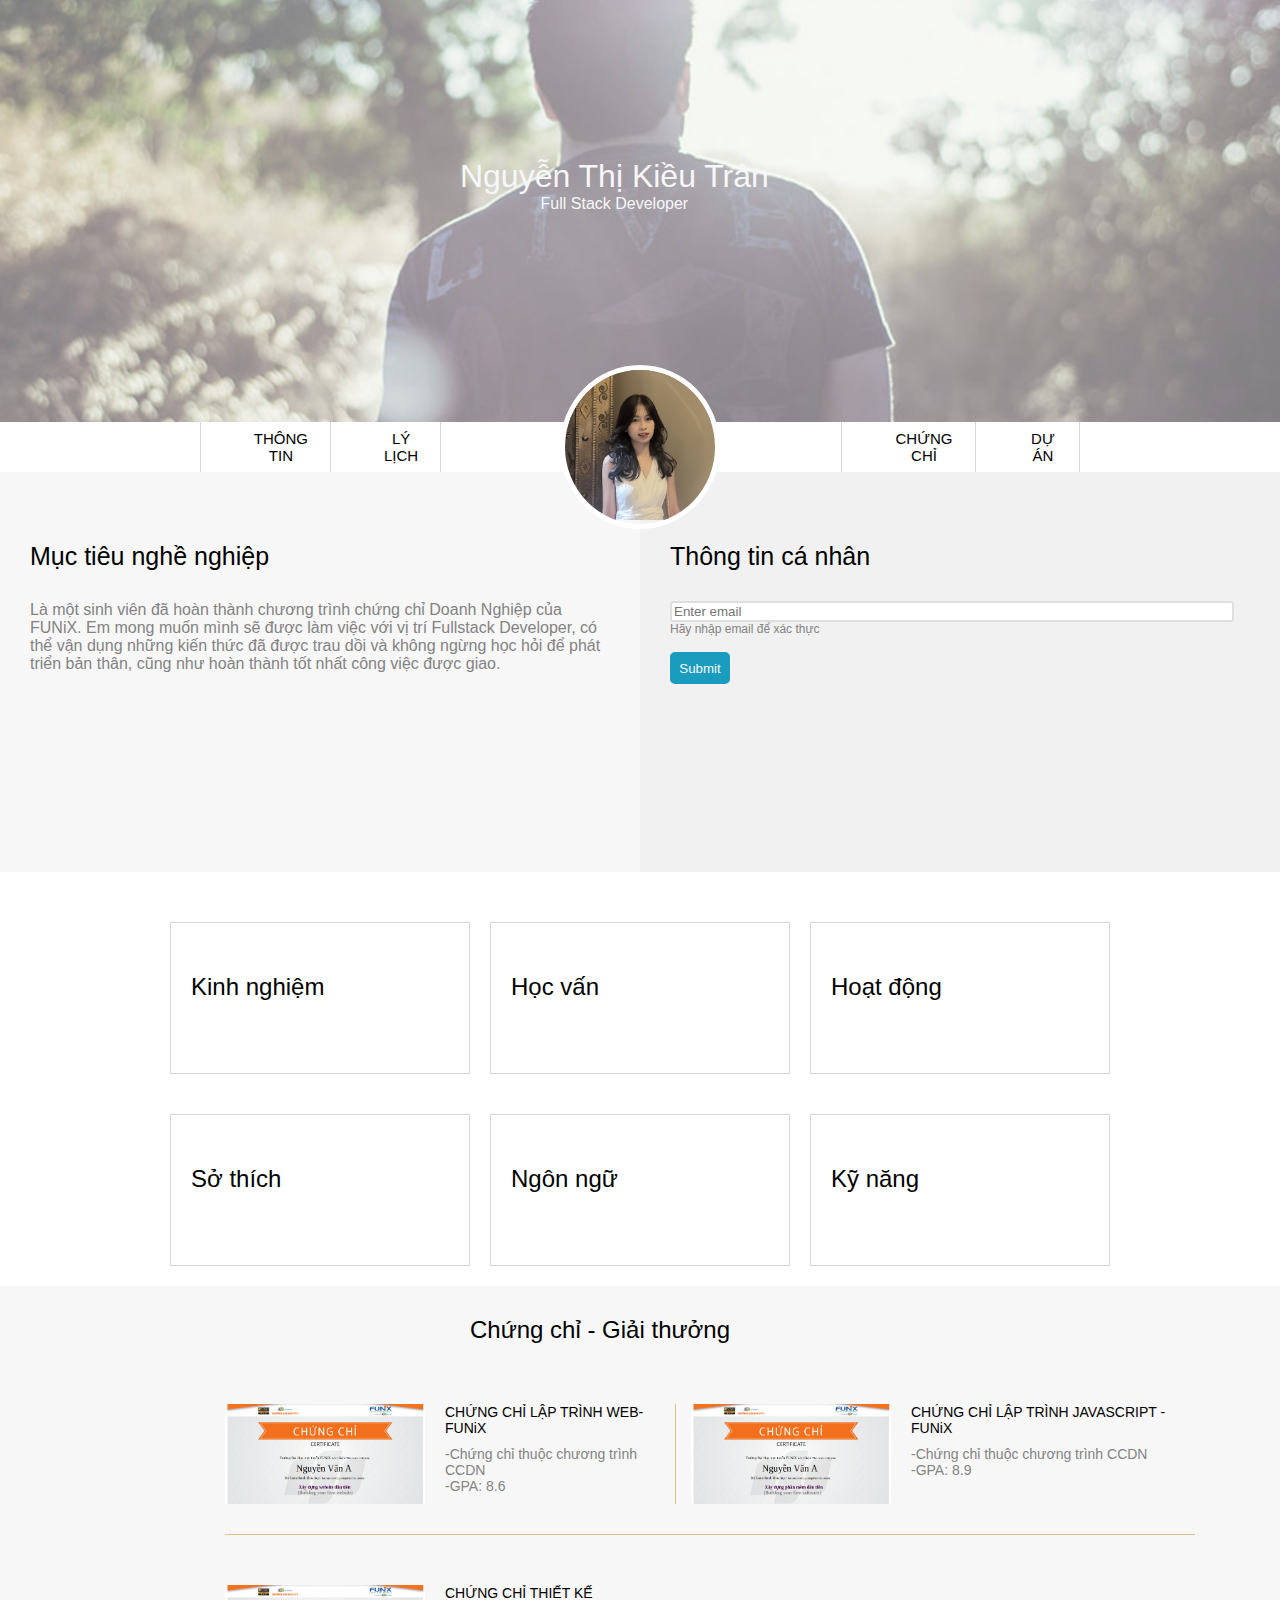
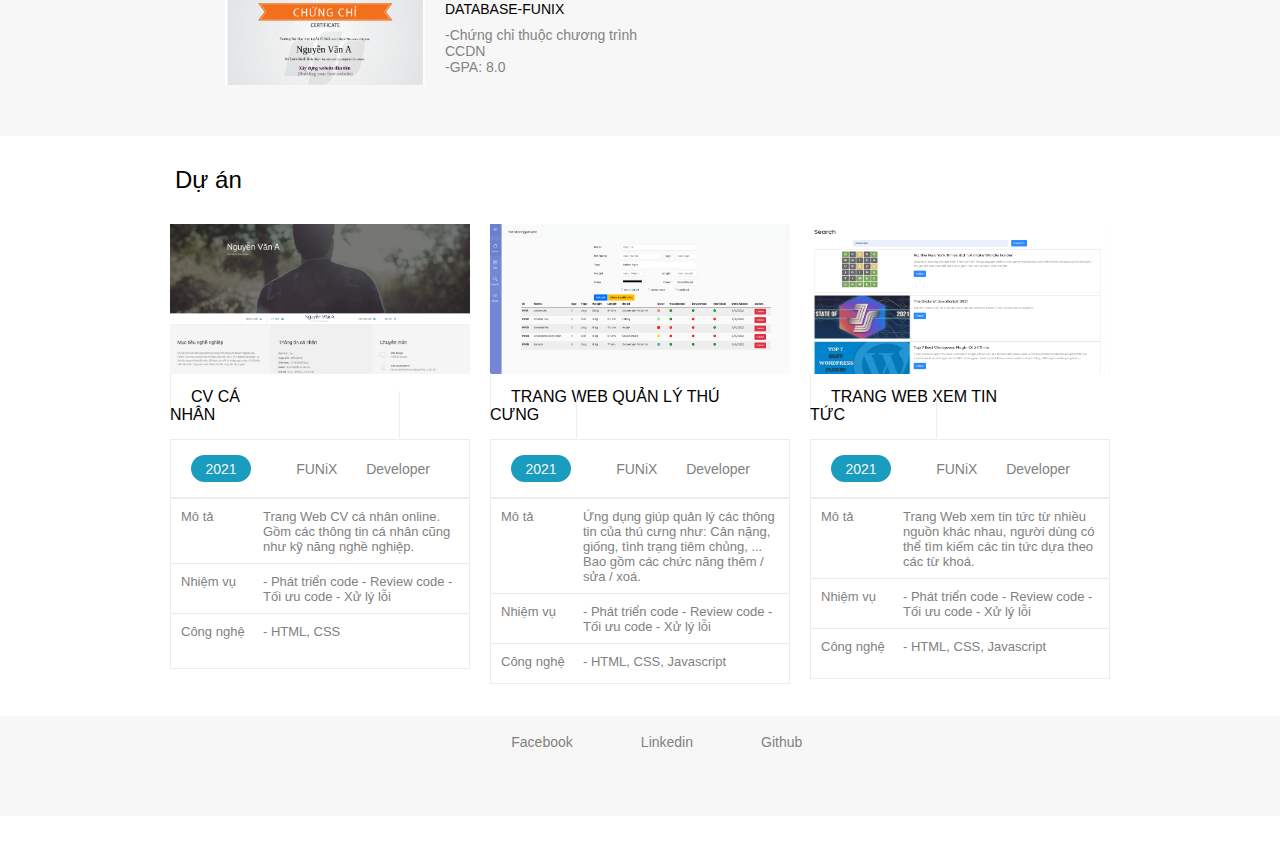
==== index.html @ 709f9ebf "Add files via upload" ====
<!DOCTYPE html>
<html lang="en">
  <head>
    <meta charset="UTF-8" />
    <meta http-equiv="X-UA-Compatible" content="IE=edge" />
    <meta name="viewport" content="width=device-width, initial-scale=1.0" />
    <link rel="stylesheet" href="./css/style.css" />
    <link rel="stylesheet" href="./css/font.css" />
    <link rel="stylesheet" href="./css/laptop.css" />
    <link rel="stylesheet" href="./css/tablet.css" />
    <link rel="stylesheet" href="./css/mobile.css" />
    <link
      href="https://cdn.jsdelivr.net/npm/bootstrap@5.0.2/dist/css/bootstrap.min.css"
      rel="stylesheet"
      integrity="sha384-EVSTQN3/azprG1Anm3QDgpJLIm9Nao0Yz1ztcQTwFspd3yD65VohhpuuCOmLASjC"
      crossorigin="anonymous"
    />
    <title>Assignment 03</title>
  </head>
  <body>
    <div>
      <div class="div-img-banner">
        <img src="./images/banner.jpg" alt="img banner" width="100%" />
        <div class="name-banner">
          <h1 class="h1">Nguyễn Thị Kiều Trân</h1>
          <span>Full Stack Developer</span>
        </div>
      </div>
    </div>

    <!-- Phần nav-bar -->
    <section id="nav-bar">
      <div class="navbar-container">
        <nav class="container-1">
          <span class="topnav-1">
            <i id="icon-color" class="icon-user"></i>
            <a href="#">Thông tin</a>
          </span>
          <span class="topnav-2">
            <i id="icon-color" class="icon-doc-text-inv"></i>
            <a href="#">Lý lịch</a>
          </span>
          <div class="avatar">
            <img
              src="images/avatar-individual.jpg"
              alt="avatar"
              height="150px"
              width="150px"
            />
          </div>
          <span class="topnav-1">
            <i id="icon-color" class="icon-mail-alt"></i>
            <a href="#">Chứng chỉ</a>
          </span>
          <span class="topnav-2">
            <i id="icon-color" class="icon-star-1"></i>
            <a href="#">Dự Án</a>
          </span>
        </nav>
      </div>
    </section>

    <!-- Phần thông tin cá nhân -->
    <section id="about" class="bg-grey">
      <div class="container-2">
        <div id="target">
          <h1 class="section-title-1-1">Mục tiêu nghề nghiệp</h1>
          <p>
            Là một sinh viên đã hoàn thành chương trình chứng chỉ Doanh Nghiệp
            của FUNiX. Em mong muốn mình sẽ được làm việc với vị trí Fullstack
            Developer, có thể vận dụng những kiến thức đã được trau dồi và không
            ngừng học hỏi để phát triển bản thân, cũng như hoàn thành tốt nhất
            công việc được giao.
          </p>
        </div>
        <div>
          <div class="container-input hidden" id="personal-info-input">
            <h1 class="section-title-1">Thông tin cá nhân</h1>
            <input
              id="email"
              type="email"
              name="email"
              placeholder="Enter email"
              class="btn-input"
              required
            />
            <p class="p-input">Hãy nhập email để xác thực</p>
            <button class="btn-button">Submit</button>
          </div>
          <div id="personal-info-output" class="container-output hidden">
            <h1 class="section-title-1-1">Thông tin cá nhân</h1>
            <ul class="mt-40 info">
              <li><span>Giới tính</span> : Nữ</li>
              <li><span>Ngày sinh</span> : 07/10/2005</li>
              <li><span>Điện thoại</span> : (+84) 374505xxx</li>
              <li><span>Email</span> : tranntkfx30855@funix.edu.vn</li>
              <li><span>Địa chỉ</span> : Phan Thiết, Bình Thuận</li>
              <li><span>Website</span> : https://abc.tech</li>
            </ul>
            <div id="icon-info">
              <i class="icon-twitter"></i>
              <i class="icon-facebook"></i>
              <i class="icon-gplus"></i>
              <i class="icon-linkedin"></i>
            </div>
          </div>
        </div>
      </div>
    </section>

    <!-- Phần thông tin nghề nghiệp -->
    <section id="job-info">
      <div class="container-3">
        <div class="job-details">
          <div class="height-auto">
            <span class="job-banner">
              <h1>Kinh nghiệm</h1>
              <i id="job-icon" class="ic-toolbox"></i>
            </span>
            <button class="btn-more hidden" id="view">&#8711; VIEW MORE</button>
          </div>
          <div class="job-content hidden">
            <div class="content">
              <h4>Full Stack Developer - Công ty Y</h4>
              <div class="time content-detail">
                05/2022 -
                <span class="time-color"> Hiện tại</span>
              </div>
              <div class="content-detail">
                <p class="content-detail-p">
                  -Xây dựng, phát triển Website dựa trên thiết kế và yêu cầu đã
                  có.
                </p>
                <p class="content-detail-p">
                  -Phân tích và thiết kế Database, sử dụng các hệ quản trị CSDL
                  (My SQl, SQLServer, NoSQL, ...) và viết được các câu truy vấn.
                </p>
                <p class="content-detail-p">
                  -Sử dụng ngôn ngữ server-side (Python, Java, ...) để xây dựng
                  các Website Service
                </p>
              </div>
            </div>
            <div class="content">
              <h4>Web Designer - Công ty X</h4>
              <div class="time content-detail">06/2021 - 04/2022</div>
              <div class="content-detail">
                <p>-Thiết kế Website dự trên yêu cầu của khách hàng.</p>
                <p>-Sử dụng các công cụ: Figma, Canva, PTS.</p>
              </div>
            </div>
          </div>
        </div>

        <div class="job-details job-details-1">
          <div class="height-auto">
            <span class="job-banner">
              <h1>Học vấn</h1>
              <i id="job-icon" class="ic-pencil"></i>
            </span>
            <button class="btn-more-1 hidden" id="view1">
              &#8711; VIEW MORE
            </button>
          </div>
          <div class="job-content-1 hidden">
            <div class="content">
              <h4>FUNiX</h4>
              <div class="time content-detail">06/2021-05/2022</div>
              <div class="content-detail">
                <p>-Tốt nghiệp chứng chỉ doanh nghiệp nhánh Fullstack.</p>
                <p>-GPA: 9 / 10</p>
              </div>
            </div>
            <div>
              <h4>Cử nhân-ĐH FPT</h4>
              <div class="time content-detail">08/2016-07/2019</div>
              <div class="content-detail">
                <p>-Chuyên ngành: Kỹ thuật phần mềm</p>
                <p>-GPA: 3.2 / 4</p>
              </div>
            </div>
          </div>
        </div>

        <div class="job-details job-details-2">
          <div class="height-auto">
            <span class="job-banner">
              <h1>Hoạt động</h1>
              <i id="job-icon" class="ic-toolbox"></i>
            </span>
            <button class="btn-more-2 hidden" id="view2">
              &#8711; VIEW MORE
            </button>
          </div>
          <div class="job-content-2 hidden">
            <div class="content">
              <h4>FPT Edu Hackathon 2019</h4>
              <div class="time content-detail">03/2019-05/2019</div>
              <div class="content-detail">
                <p>-Giải 3 bảng A</p>
                <p>-Đề tài: Trang web về phân loại rác thải</p>
              </div>
            </div>
            <div class="content">
              <h4>Câu lạc bộ Z</h4>
              <div class="time content-detail">08/2016-08/2017</div>
              <div class="content-detail">
                <p>-Trưởng ban chuyên môn</p>
              </div>
            </div>
          </div>
        </div>
        <!-- Phần sở thích -->
        <div class="job-dt job-details-3">
          <div class="height-auto">
            <span class="job-banner">
              <h1>Sở thích</h1>
              <i id="job-icon" class="ic-telescope"></i>
            </span>
            <button class="btn-more-3 hidden" id="view3">
              &#8711; VIEW MORE
            </button>
          </div>
          <div class="hobby hidden">
            <div class="hobby-detail">
              <i id="icon-hobby" class="ic-megaphone"></i>
              <p class="p-hobby">Âm nhạc</p>
            </div>
            <div class="hobby-detail">
              <i id="icon-hobby" class="ic-strategy"></i>
              <p class="p-hobby">Chơi game</p>
            </div>
            <div class="hobby-detail">
              <i id="icon-hobby" class="ic-hotairballoon"></i>
              <p class="p-hobby">Du lịch</p>
            </div>
            <div class="hobby-detail">
              <i id="icon-hobby" class="ic-basket"></i>
              <p class="p-hobby">Nấu ăn</p>
            </div>
          </div>
        </div>
        <!-- Phần ngôn ngữ -->
        <div class="job-dt job-details-4">
          <div class="height-auto">
            <span class="job-banner">
              <h1>Ngôn ngữ</h1>
              <i id="job-icon" class="ic-mic"></i>
            </span>
            <button class="btn-more-4 hidden" id="view4">
              &#8711; VIEW MORE
            </button>
          </div>
          <div class="language hidden">
            <div class="job-lan">
              <div>Tiếng Anh-IELTS 7.0</div>
              <span class="thangdiem"></span>
              <span class="thangdiem"></span>
              <span class="thangdiem-grey"></span>
            </div>
            <div class="job-lan">
              <div>Tiếng Nhật-JLPT N4</div>
              <span class="thangdiem"></span>
              <span class="thangdiem-grey"></span>
              <span class="thangdiem-grey"></span>
            </div>
          </div>
        </div>
        <!-- Phần kỹ năng -->
        <div class="job-dt job-details-5">
          <div class="height-auto">
            <span class="job-banner">
              <h1>Kỹ năng</h1>
              <i id="job-icon" class="ic-tools-2"></i>
            </span>
            <button class="btn-more-5 hidden" id="view5">
              &#8711; VIEW MORE
            </button>
          </div>
          <div class="kynang hidden">
            <div class="job-kynang">
              <div>HTML/CSS:Fundamental</div>
              <span class="thangdiem"></span>
              <span class="thangdiem-grey"></span>
              <span class="thangdiem-grey"></span>
            </div>
            <div class="job-kynang">
              <div>Javascript: Intermediate</div>
              <span class="thangdiem"></span>
              <span class="thangdiem"></span>
              <span class="thangdiem-grey"></span>
            </div>
            <div class="job-kynang">
              <div>NodeJS: Intermediate</div>
              <span class="thangdiem"></span>
              <span class="thangdiem"></span>
              <span class="thangdiem-grey"></span>
            </div>
            <div class="job-kynang">
              <div>Bootstrap 5: Fundamental</div>
              <span class="thangdiem"></span>
              <span class="thangdiem-grey"></span>
              <span class="thangdiem-grey"></span>
            </div>
          </div>
        </div>
      </div>
    </section>

    <!-- Phần chứng chỉ-giải thưởng -->
    <section id="certificate" class="bg-grey">
      <div class="container-4">
        <div class="title-2">
          <h1 class="section-title-2">Chứng chỉ - Giải thưởng</h1>
        </div>
        <div class="certificate-details">
          <div class="certificate-content">
            <img
              src="./images/Cert_DBI.png"
              alt="Chứng chỉ lập trình web-FUNiX"
              width="200px"
              height="100px"
            />
            <div class="certificate-p">
              <h5>CHỨNG CHỈ LẬP TRÌNH WEB-FUNiX</h5>
              <p class="cer-p">-Chứng chỉ thuộc chương trình CCDN</p>
              <p class="cer-p">-GPA: 8.6</p>
            </div>
          </div>
          <div class="certificate-content-1">
            <img
              class="border-img"
              src="./images/Cert_PRF.png"
              alt="Chứng chỉ lập trình Javascript-FUNIX"
              width="200px"
              height="100px"
            />
            <div class="certificate-p-1">
              <h5>CHỨNG CHỈ LẬP TRÌNH JAVASCRIPT - FUNiX</h5>
              <p class="cer-p">-Chứng chỉ thuộc chương trình CCDN</p>
              <p class="cer-p">-GPA: 8.9</p>
            </div>
          </div>
          <div class="certificate-content-2">
            <img
              src="./images/Cert_WEB.png"
              alt="Chứng chỉ thiết kế database-FUNIX"
              width="200px"
              height="100px"
            />
            <div class="certificate-p-2">
              <h5>CHỨNG CHỈ THIẾT KẾ DATABASE-FUNIX</h5>
              <p class="cer-p">-Chứng chỉ thuộc chương trình CCDN</p>
              <p class="cer-p">-GPA: 8.0</p>
            </div>
          </div>
        </div>
      </div>
    </section>

    <!-- Phần dự án -->
    <section id="project">
      <div class="container">
        <span>
          <h1 class="section-title-3">Dự án</h1>
        </span>
        <div class="project-column">
          <div class="project-detail">
            <img
              src="./images/project_1.png"
              alt="project_1"
              width="300px"
              height="150px"
            />
            <a href="digital-cv.html" class="detail-1" target="_blank"
              >CV CÁ NHÂN</a
            >
            <div class="detail-2">
              <div class="project-time">2021</div>
              <div class="project-of-icon">
                <div class="icon-project">
                  <i class="icon-user-1" style="font-size: 18px"></i>
                  <div>FUNiX</div>
                </div>
                <div class="icon-project">
                  <i class="icon-lamp" style="font-size: 18px"></i>
                  <div>Developer</div>
                </div>
              </div>
            </div>
            <table>
              <tr style="height: 65px">
                <td class="td">Mô tả</td>
                <td class="td-1">
                  Trang Web CV cá nhân online. Gồm các thông tin cá nhân cũng
                  như kỹ năng nghề nghiệp.
                </td>
              </tr>
              <tr style="height: 50px">
                <td class="td">Nhiệm vụ</td>
                <td class="td-1">
                  - Phát triển code - Review code - Tối ưu code - Xử lý lỗi
                </td>
              </tr>
              <tr style="height: 55px">
                <td class="td-0">Công nghệ</td>
                <td class="td-0-1">- HTML, CSS</td>
              </tr>
            </table>
          </div>
          <div class="project-detail">
            <img
              src="./images/project_2.png"
              alt="project_2"
              width="300px"
              height="150px"
            />
            <a href="digital-cv.html" target="_blank" class="detail-1-1"
              >TRANG WEB QUẢN LÝ THÚ CƯNG</a
            >
            <div class="detail-2">
              <div class="project-time">2021</div>
              <div class="project-of-icon">
                <div class="icon-project">
                  <i class="icon-user-1" style="font-size: 18px"></i>
                  <div>FUNiX</div>
                </div>
                <div class="icon-project">
                  <i class="icon-lamp" style="font-size: 18px"></i>
                  <div>Developer</div>
                </div>
              </div>
            </div>
            <table>
              <tr style="height: 95px">
                <td class="td">Mô tả</td>
                <td class="td-1">
                  Ứng dụng giúp quản lý các thông tin của thú cưng như: Cân
                  nặng, giống, tình trạng tiêm chủng, ... Bao gồm các chức năng
                  thêm / sửa / xoá.
                </td>
              </tr>
              <tr style="height: 50px">
                <td class="td">Nhiệm vụ</td>
                <td class="td-1">
                  - Phát triển code - Review code - Tối ưu code - Xử lý lỗi
                </td>
              </tr>
              <tr style="height: 40px">
                <td class="td-0">Công nghệ</td>
                <td class="td-0-1">- HTML, CSS, Javascript</td>
              </tr>
            </table>
          </div>
          <div class="project-detail">
            <img
              src="./images/project_3.png"
              alt="project_3"
              width="300px"
              height="150px"
            />
            <a href="digital-cv.html" target="_blank" class="detail-1-2"
              >TRANG WEB XEM TIN TỨC</a
            >
            <div class="detail-2">
              <div class="project-time">2021</div>
              <div class="project-of-icon">
                <div class="icon-project">
                  <i class="icon-user-1" style="font-size: 18px"></i>
                  <div>FUNiX</div>
                </div>
                <div class="icon-project">
                  <i class="icon-lamp" style="font-size: 18px"></i>
                  <div>Developer</div>
                </div>
              </div>
            </div>
            <table>
              <tr style="height: 80px">
                <td class="td">Mô tả</td>
                <td class="td-1">
                  Trang Web xem tin tức từ nhiều nguồn khác nhau, người dùng có
                  thể tìm kiếm các tin tức dựa theo các từ khoá.
                </td>
              </tr>
              <tr style="height: 50px">
                <td class="td">Nhiệm vụ</td>
                <td class="td-1">
                  - Phát triển code - Review code - Tối ưu code - Xử lý lỗi
                </td>
              </tr>
              <tr style="height: 50px">
                <td class="td-0">Công nghệ</td>
                <td class="td-0-1">- HTML, CSS, Javascript</td>
              </tr>
            </table>
          </div>
        </div>
      </div>
    </section>

    <!-- Phần liên hệ -->
    <section id="footer" class="bg-grey">
      <div class="container-5">
        <ul class="ul-footer">
          <li class="footer">
            <a
              href="https://www.facebook.com/kieutran.ktran?mibextid=LQQJ4d"
              target="_blank"
            >
              <i class="icon-facebook-circled"></i
            ></a>
            <a
              href="https://www.facebook.com/kieutran.ktran?mibextid=LQQJ4d"
              target="_blank"
              >Facebook</a
            >
          </li>
          <li class="footer">
            <a href="#"><i class="icon-linkedin-circled"></i></a>
            <a href="#">Linkedin</a>
          </li>
          <li class="footer">
            <a href="#"><i class="icon-github-circled"></i></a>
            <a href="#">Github</a>
          </li>
        </ul>
      </div>
    </section>
    <script src="js.js"></script>
  </body>
</html>
---- css/style.css ----
* {
  margin: 0px;
}

section > .container {
  width: 1170px;
  margin: auto;
  display: block;
  padding: 30px 50px;
}
body {
  font-family: sans-serif;
}
.container a {
  text-decoration: none;
}
/* Phần banner */
.div-img-banner {
  position: relative;
  padding-top: 33%;
  width: 100%;
  overflow: hidden;
}
.div-img-banner img {
  position: absolute;
  opacity: 0.6;
  top: 0;
  width: 100%;
  z-index: -1;
}

.name-banner {
  position: absolute;
  text-align: center;
  transform: translate(-50%, 50%);
  top: 130px;
  left: 48%;
  color: #f7f7f7;
  font-size: medium;
  font-style: normal;
}
h1 {
  font-weight: 100;
}

/* Phần navbar */
span > a {
  text-decoration: none;
}
.container-1 {
  display: flex;
  flex-direction: row;
  text-align: center;
  justify-content: center;
  align-items: center;
}
.avatar {
  position: absolute;
  display: inline-block;
  text-align: center;
  border: 5px solid #ffffff;
  border-radius: 50%;
  overflow: hidden;
  z-index: 1;
}
.topnav-1 {
  font-size: 15px;
  text-transform: uppercase;
  display: flex;
  justify-content: center;
  align-items: center;
  border-left: 1px solid rgb(214, 214, 214);
  border-right: 1px solid rgb(214, 214, 214);
  height: 50px;
  padding: 0 20px 0 30px;
  margin-left: 200px;
}
.topnav-2 {
  font-size: 15px;
  text-transform: uppercase;
  display: flex;
  justify-content: center;
  align-items: center;
  border-right: 1px solid rgb(214, 214, 214);
  height: 50px;
  padding: 0 20px 0 30px;
  margin-right: 200px;
}
#icon-color {
  color: #199cbd;
}
span > a {
  text-decoration: none;
  color: black;
}
.nd {
  display: block;
  font-size: 10px;
  font-style: normal;
  color: rgb(185, 185, 185);
}

/* Phần mục tiêu nghề nghiệp và thông tin cá nhân */
.container-2 {
  display: grid;
  grid-template-columns: repeat(2, 1fr);
  height: 400px;
}
#target {
  background-color: #f7f7f7f3;
  text-align: left;
  height: 400px;
}
.section-title-1-1 {
  font-weight: 400;
  font-size: 25px;

  display: inline-block;
  margin: 70px 0 30px 30px;
}
#personal-info-input {
  background-color: #f0f0f0f3;
  height: 400px;
  position: absolute;
  width: 617.5px;
}
#personal-info-output {
  background-color: #f0f0f0f3;
  width: 617.5px;
  height: 400px;
}
h1 ~ p {
  margin: 0 30px 0 30px;
  color: rgb(131, 131, 131);
}
.info {
  list-style: none;
}
li {
  margin-bottom: 10px;
  color: rgb(131, 131, 131);
}
ul span {
  color: rgb(0, 0, 0);
}
#icon-info {
  margin: 30px 0 30px 40px;
  color: #199cbd;
}
.section-title-1 {
  font-weight: 400;
  font-size: 25px;
  margin: 70px 0 30px 0px;
}
.hidden {
  display: none;
}
.container-input {
  padding-left: 30px;
}
.p-input {
  margin: 0 0 0 0;
  font-size: 12px;
  margin-bottom: 1rem;
}
.btn-button {
  background-color: #199cbd;
  color: #f7f7f7;
  width: 60px;
  height: 2rem;
  border: none;
  border-radius: 5px;
}
.btn-input {
  border: 2px solid rgba(221, 221, 221, 0.953);
  border-radius: 3px;
  width: 90%;
}
.btn-input:hover {
  outline: none;
  box-shadow: 1px 1px 2px 3px rgb(201, 201, 201);

  border-left: 2px solid rgb(0, 195, 255);
  border-top: 2px solid rgb(0, 195, 255);
  border-right: 2px solid rgb(0, 195, 255);
}
.btn-button:hover {
  background-color: #176e81;
}
.btn-button:active {
  box-shadow: 0px 3px 0px 0px rgb(190, 190, 190) inset,
    0px 0px 0px 0px rgb(190, 190, 190) inset,
    0px 0px 0px 0px rgb(190, 190, 190) inset,
    0px 0px 2px 3px rgb(190, 190, 190) inset;
}

/* Phần thông tin nghề nghiệp */
.container-3 {
  height: auto;
  display: grid;
  grid-template-columns: 300px 300px 300px;
  grid-template-rows: auto auto;
  gap: 20px;
  justify-content: center;
}
.btn-more,
.btn-more-1,
.btn-more-2,
.btn-more-3,
.btn-more-4,
.btn-more-5 {
  position: absolute;
  border: none;
  border-radius: 30px;
  height: 2rem;
  width: 140px;
  background-color: rgba(240, 240, 161, 0.705);
  margin-left: 1.5rem;
  box-shadow: -2px -2px 2px rgba(207, 207, 207, 0.801);
  font-size: 13px;
}
.btn-more,
.btn-more-1,
.btn-more-2,
.btn-more-3,
.btn-more-4,
.btn-more-5 {
  display: none;
}

.job-details:hover .btn-more {
  display: block;
}
.job-details:hover .btn-more-1 {
  display: block;
}
.job-details:hover .btn-more-2 {
  display: block;
}
.job-dt:hover .btn-more-3 {
  display: block;
}
.job-dt:hover .btn-more-4 {
  display: block;
}
.job-dt:hover .btn-more-5 {
  display: block;
}

.height-auto {
  height: auto;
}
.job-details {
  border: 1px solid rgb(214, 214, 214);
  margin-top: 50px;
  height: auto;
}
.job-dt {
  border: 1px solid rgb(214, 214, 214);
  margin-top: 20px;
  height: auto;
}
.job-banner {
  display: grid;
  grid-template-columns: 75% 25%;
  margin: 50px 0 0 0;
}
span h1 {
  margin-left: 20px;
  font-weight: 400;
  font-size: x-large;
}

#job-icon {
  font-size: 40px;
  margin-top: -10px;
  color: #c5c5c5f3;
}
div > h4 {
  font-weight: 400;
  font-size: 15px;
  margin-bottom: 5px;
}
h4::before {
  content: "";
  position: absolute;
  width: 8px;
  height: 8px;
  margin-left: -30px;
  margin-top: 5px;
  background-color: #199cbd;
  border-radius: 50%;
  z-index: 1;
}

.job-content,
.job-content-1,
.job-content-2 {
  margin: 0 20px 20px 50px;
}
.content {
  margin-bottom: 30px;
}
.time {
  margin-bottom: 5px;
  font-style: italic;
}
.content-detail {
  font-size: 14px;
  color: rgb(131, 131, 131);
  display: inline-block;
  margin-bottom: 10px;
  line-height: 20px;
}
.time-color {
  display: inline-block;
  width: 65px;
  height: 18px;
  text-align: center;
  border-radius: 5px;
  background-color: #199cbd;
  color: #f7f7f7;
}
p {
  margin-bottom: 5px;
}

/* Phần sở thích*/
.p-hobby {
  font-size: 13px;
  color: rgb(131, 131, 131);
}
.hobby-detail {
  margin-left: 15px;
  float: left;
}
#icon-hobby {
  border: 1px solid #199cbd;
  border-radius: 50%;
  width: 40px;
  height: 40px;
  align-items: center;
  text-align: center;
  z-index: 1;
  display: flex;
  justify-content: center;
  margin-bottom: 10px;
  color: #199cbd;
}
.ic-strategy {
  margin-left: 8px;
}
.ic-megaphone {
  margin-left: 4px;
}

/* Phần ngôn ngữ */
.job-lan {
  margin-bottom: 20px;
  font-size: 14px;
}
.language {
  margin-left: 20px;
}
.thangdiem {
  display: inline-block;
  height: 2px;
  width: 45px;
  background: #199cbd;
  margin-right: 10px;
}
.thangdiem-grey {
  display: inline-block;
  height: 2px;
  width: 45px;
  margin-right: 10px;
  background: rgba(202, 202, 202, 0.829);
}

/* Phần kỹ năng */
.kynang {
  margin-left: 20px;
}
.job-kynang {
  margin-bottom: 20px;
  font-size: 14px;
}

/* Phần chứng chỉ-giải thưởng */
.certificate-details {
  height: 350px;
  display: grid;
  grid-template-rows: repeat(2, 1fr);
  grid-template-columns: repeat(2, 1fr);
  align-items: center;
  justify-content: center;
  text-align: center;
}
.container-4 {
  background-color: #f7f7f7f3;
  height: 450px;
  margin-top: 20px;
}
.section-title-2 {
  display: inline-block;
  font-weight: 450;
  font-size: x-large;
  margin: 30px 0 30px 470px;
}
.certificate-content {
  display: flex;
  justify-content: center;
  gap: 20px;
  align-content: center;
  margin-left: 470px;
  margin-bottom: 20px;
  border-bottom: 1px solid #d6c08d;
  border-bottom-width: 0 20px 200px 0px;
  padding: 30px 0px 30px 0;
  width: 450px;
}
.border-img {
  text-align: left;
  border-left: 1px solid #d6c08d;
  padding-left: 15px;
}
.certificate-content-1 {
  display: flex;
  justify-content: center;
  gap: 20px;
  align-content: center;
  margin-right: 430px;
  margin-top: -20px;
  border-bottom: 1px solid #d6c08d;
  padding: 30px 0px 30px 0px;
  width: 520px;
}

.certificate-content-2 {
  display: flex;
  justify-content: center;
  gap: 20px;
  align-content: center;
  margin-left: 460px;
  margin-bottom: 20px;
  padding: 30px 20px 30px 10px;
}
.cer-p {
  font-size: 14px;
  color: rgb(131, 131, 131);
  margin-bottom: 0;
}
div > h5 {
  font-weight: 400;
  font-size: 14px;
  margin-bottom: 10px;
}
.certificate-p,
.certificate-p-1 {
  text-align: left;
}
.certificate-p-2 {
  text-align: left;
  padding-right: 5px;
}

/* Phần dự án */
#project {
  height: 580px;
}
.project-column {
  display: grid;
  grid-template-columns: repeat(3, 300px);
  gap: 20px;
  margin-top: 30px;
  justify-content: center;
}
.project-detail {
  width: 300px;
  height: 500px;
}
.project-detail img {
  margin-bottom: 10px;
}
.detail-1 {
  border-left: 1px solid rgba(235, 235, 235, 0.897);
  border-right: 1px solid rgba(235, 235, 235, 0.897);
  padding: 15px 183.55px 15px 20px;
  color: black;
}
.detail-1-1 {
  border-left: 1px solid rgba(235, 235, 235, 0.897);
  border-right: 1px solid rgba(235, 235, 235, 0.897);
  padding: 15px 36.95px 15px 20px;
  color: black;
}
.detail-1-2 {
  border-left: 1px solid rgba(235, 235, 235, 0.897);
  border-right: 1px solid rgba(235, 235, 235, 0.897);
  padding: 15px 90.91px 15px 20px;
  color: black;
}
.detail-2 {
  display: flex;
  gap: 10px;
  font-size: 14px;
  border: 1px solid rgba(235, 235, 235, 0.897);
  padding: 15px 0 15px 20px;
  margin-top: 15px;
}
.icon-project {
  display: flex;
  width: 60px;
  align-items: center;
  gap: 5px;
  margin-right: 10px;
  color: rgb(129, 129, 129);
}
.project-of-icon {
  display: flex;
}
.project-time {
  width: 60px;
  height: 27px;
  display: flex;
  align-items: center;
  justify-content: center;
  border-radius: 50px;
  background-color: #199cbd;
  color: #f7f7f7;
  margin-right: 5px;
}
table {
  border: 1px solid rgba(235, 235, 235, 0.938);
  font-size: 13px;
  border-collapse: collapse;
  color: rgb(129, 129, 129);
}
.td {
  border-bottom: 1px solid rgb(235, 235, 235);
  padding-left: 10px;
  padding-top: 10px;
  vertical-align: top;
}
.td-1 {
  border-bottom: 1px solid rgb(235, 235, 235);
  padding-top: 10px;
  padding-right: 10px;
  vertical-align: top;
}
.td-0 {
  padding-left: 10px;
  width: 80px;
  vertical-align: top;
  padding-top: 10px;
}
.td-0-1 {
  padding-right: 10px;
  vertical-align: top;
  padding-top: 10px;
}
.section-title-3 {
  margin-left: 120px;
}

/* Phân footer */
.footer {
  list-style: none;
  display: inline-block;
  margin-right: 20px;
  text-align: center;
}
.container-5 {
  width: 1170px;
  margin: auto;
  display: block;
  padding: 30px 50px;
  background-color: #f7f7f7f3;
  width: 100%;
  height: 40px;
  margin-bottom: 40px;
  text-align: center;
}
a > i {
  font-size: 200%;
  color: #199cbd;
  vertical-align: middle;
}
li a {
  color: rgb(129, 129, 129);
  font-size: 14px;
  vertical-align: middle;
  text-decoration: none;
}
.ul-footer {
  margin-right: 130px;
  margin-top: -1.3rem;
}
---- css/font.css ----
@font-face {
	font-family: 'open_sanslight';
	src: url('../fonts/OpenSans-Light-webfont.eot');
	src: url('../fonts/OpenSans-Light-webfont.eot#iefix') format('embedded-opentype'),
		url('../fonts/OpenSans-Light-webfont.woff') format('woff'),
		url('../fonts/OpenSans-Light-webfont.ttf') format('truetype'),
		url('../fonts/OpenSans-Light-webfont.svg#open_sanslight') format('svg');
	font-weight: normal;
	font-style: normal;

}

@font-face {
	font-family: 'open_sansitalic';
	src: url('../fonts/OpenSans-Italic-webfont.eot');
	src: url('../fonts/OpenSans-Italic-webfont.eot#iefix') format('embedded-opentype'),
		url('../fonts/OpenSans-Italic-webfont.woff') format('woff'),
		url('../fonts/OpenSans-Italic-webfont.ttf') format('truetype'),
		url('../fonts/OpenSans-Italic-webfont.svg#open_sansitalic') format('svg');
	font-weight: normal;
	font-style: normal;

}

@font-face {
	font-family: 'open_sanssemibold';
	src: url('../fonts/OpenSans-Semibold-webfont.eot');
	src: url('../fonts/OpenSans-Semibold-webfont.eot#iefix') format('embedded-opentype'),
		url('../fonts/OpenSans-Semibold-webfont.woff') format('woff'),
		url('../fonts/OpenSans-Semibold-webfont.ttf') format('truetype'),
		url('../fonts/OpenSans-Semibold-webfont.svg#open_sanssemibold') format('svg');
	font-weight: normal;
	font-style: normal;

}


@font-face {
	font-family: 'open_sanslight_italic';
	src: url('../fonts/OpenSans-LightItalic-webfont.eot');
	src: url('../fonts/OpenSans-LightItalic-webfont.eot#iefix') format('embedded-opentype'),
		url('../fonts/OpenSans-LightItalic-webfont.woff') format('woff'),
		url('../fonts/OpenSans-LightItalic-webfont.ttf') format('truetype'),
		url('../fonts/OpenSans-LightItalic-webfont.svg#open_sanslight_italic') format('svg');
	font-weight: normal;
	font-style: normal;

}

@font-face {
	font-family: 'open_sansregular';
	src: url('../fonts/OpenSans-Regular-webfont.eot');
	src: url('../fonts/OpenSans-Regular-webfont.eot#iefix') format('embedded-opentype'),
		url('../fonts/OpenSans-Regular-webfont.woff') format('woff'),
		url('../fonts/OpenSans-Regular-webfont.ttf') format('truetype'),
		url('../fonts/OpenSans-Regular-webfont.svg#open_sansregular') format('svg');
	font-weight: normal;
	font-style: normal;

}


@font-face {
	font-family: 'fontello';
	src: url('../fonts/fontello.eot');
	src: url('../fonts/fontello.eot#iefix') format('embedded-opentype'),
		url('../fonts/fontello.woff') format('woff'),
		url('../fonts/fontello.ttf') format('truetype'),
		url('../fonts/fontello.svg#fontello') format('svg');
	font-weight: normal;
	font-style: normal;
}

[class^="icon-"]:before,
[class*=" icon-"]:before {
	font-family: "fontello";
	font-style: normal;
	font-weight: normal;
	speak: none;

	display: inline-block;
	text-decoration: inherit;
	width: 1em;
	margin-right: .2em;
	text-align: center;
	/* opacity: .8; */

	/* For safety - reset parent styles, that can break glyph codes*/
	font-variant: normal;
	text-transform: none;

	/* fix buttons height, for twitter bootstrap */
	line-height: 1em;

	/* Animation center compensation - margins should be symmetric */
	/* remove if not needed */
	margin-left: .2em;

	/* you can be more comfortable with increased icons size */
	/* font-size: 120%; */

	/* Font smoothing. That was taken from TWBS */
	-webkit-font-smoothing: antialiased;
	-moz-osx-font-smoothing: grayscale;

	/* Uncomment for 3D effect */
	/* text-shadow: 1px 1px 1px rgba(127, 127, 127, 0.3); */
}

.icon-emo-happy:before {
	content: '\e800';
}

/* '' */
.icon-emo-wink:before {
	content: '\e801';
}

/* '' */
.icon-emo-wink2:before {
	content: '\e802';
}

/* '' */
.icon-emo-unhappy:before {
	content: '\e803';
}

/* '' */
.icon-emo-sleep:before {
	content: '\e804';
}

/* '' */
.icon-emo-thumbsup:before {
	content: '\e805';
}

/* '' */
.icon-emo-devil:before {
	content: '\e806';
}

/* '' */
.icon-emo-surprised:before {
	content: '\e807';
}

/* '' */
.icon-emo-tongue:before {
	content: '\e808';
}

/* '' */
.icon-emo-coffee:before {
	content: '\e809';
}

/* '' */
.icon-emo-sunglasses:before {
	content: '\e80a';
}

/* '' */
.icon-emo-displeased:before {
	content: '\e80b';
}

/* '' */
.icon-emo-beer:before {
	content: '\e80c';
}

/* '' */
.icon-emo-grin:before {
	content: '\e80d';
}

/* '' */
.icon-emo-angry:before {
	content: '\e80e';
}

/* '' */
.icon-emo-saint:before {
	content: '\e80f';
}

/* '' */
.icon-emo-cry:before {
	content: '\e810';
}

/* '' */
.icon-emo-shoot:before {
	content: '\e811';
}

/* '' */
.icon-emo-squint:before {
	content: '\e812';
}

/* '' */
.icon-emo-laugh:before {
	content: '\e813';
}

/* '' */
.icon-spin1:before {
	content: '\e814';
}

/* '' */
.icon-spin2:before {
	content: '\e815';
}

/* '' */
.icon-spin3:before {
	content: '\e816';
}

/* '' */
.icon-spin4:before {
	content: '\e817';
}

/* '' */
.icon-spin5:before {
	content: '\e818';
}

/* '' */
.icon-spin6:before {
	content: '\e819';
}

/* '' */
.icon-firefox:before {
	content: '\e81a';
}

/* '' */
.icon-chrome:before {
	content: '\e81b';
}

/* '' */
.icon-opera:before {
	content: '\e81c';
}

/* '' */
.icon-ie:before {
	content: '\e81d';
}

/* '' */
.icon-crown:before {
	content: '\e81e';
}

/* '' */
.icon-crown-plus:before {
	content: '\e81f';
}

/* '' */
.icon-crown-minus:before {
	content: '\e820';
}

/* '' */
.icon-marquee:before {
	content: '\e821';
}

/* '' */
.icon-glass:before {
	content: '\e822';
}

/* '' */
.icon-music:before {
	content: '\e823';
}

/* '' */
.icon-search:before {
	content: '\e824';
}

/* '' */
.icon-mail:before {
	content: '\e825';
}

/* '' */
.icon-mail-alt:before {
	content: '\e826';
}

/* '' */
.icon-mail-squared:before {
	content: '\e827';
}

/* '' */
.icon-heart:before {
	content: '\e828';
}

/* '' */
.icon-heart-empty:before {
	content: '\e829';
}

/* '' */
.icon-star-1:before {
	content: '\e82a';
}

/* '' */
.icon-star-empty-1:before {
	content: '\e82b';
}

/* '' */
.icon-star-half:before {
	content: '\e82c';
}

/* '' */
.icon-star-half-alt:before {
	content: '\e82d';
}

/* '' */
.icon-user:before {
	content: '\e82e';
}

/* '' */
.icon-user-plus:before {
	content: '\e82f';
}

/* '' */
.icon-user-times:before {
	content: '\e830';
}

/* '' */
.icon-users:before {
	content: '\e831';
}

/* '' */
.icon-male:before {
	content: '\e832';
}

/* '' */
.icon-female:before {
	content: '\e833';
}

/* '' */
.icon-child:before {
	content: '\e834';
}

/* '' */
.icon-user-secret:before {
	content: '\e835';
}

/* '' */
.icon-video:before {
	content: '\e836';
}

/* '' */
.icon-videocam:before {
	content: '\e837';
}

/* '' */
.icon-picture:before {
	content: '\e838';
}

/* '' */
.icon-camera:before {
	content: '\e839';
}

/* '' */
.icon-camera-alt:before {
	content: '\e83a';
}

/* '' */
.icon-th-large:before {
	content: '\e83b';
}

/* '' */
.icon-th:before {
	content: '\e83c';
}

/* '' */
.icon-th-list:before {
	content: '\e83d';
}

/* '' */
.icon-ok:before {
	content: '\e83e';
}

/* '' */
.icon-ok-circled:before {
	content: '\e83f';
}

/* '' */
.icon-ok-circled2:before {
	content: '\e840';
}

/* '' */
.icon-ok-squared:before {
	content: '\e841';
}

/* '' */
.icon-cancel:before {
	content: '\e842';
}

/* '' */
.icon-cancel-circled:before {
	content: '\e843';
}

/* '' */
.icon-cancel-circled2:before {
	content: '\e844';
}

/* '' */
.icon-plus:before {
	content: '\e845';
}

/* '' */
.icon-plus-circled:before {
	content: '\e846';
}

/* '' */
.icon-plus-squared:before {
	content: '\e847';
}

/* '' */
.icon-plus-squared-alt:before {
	content: '\e848';
}

/* '' */
.icon-minus:before {
	content: '\e849';
}

/* '' */
.icon-minus-circled:before {
	content: '\e84a';
}

/* '' */
.icon-minus-squared:before {
	content: '\e84b';
}

/* '' */
.icon-minus-squared-alt:before {
	content: '\e84c';
}

/* '' */
.icon-help:before {
	content: '\e84d';
}

/* '' */
.icon-help-circled:before {
	content: '\e84e';
}

/* '' */
.icon-info-circled:before {
	content: '\e84f';
}

/* '' */
.icon-info:before {
	content: '\e850';
}

/* '' */
.icon-home:before {
	content: '\e851';
}

/* '' */
.icon-link:before {
	content: '\e852';
}

/* '' */
.icon-unlink:before {
	content: '\e853';
}

/* '' */
.icon-link-ext:before {
	content: '\e854';
}

/* '' */
.icon-link-ext-alt:before {
	content: '\e855';
}

/* '' */
.icon-attach:before {
	content: '\e856';
}

/* '' */
.icon-lock:before {
	content: '\e857';
}

/* '' */
.icon-lock-open:before {
	content: '\e858';
}

/* '' */
.icon-lock-open-alt:before {
	content: '\e859';
}

/* '' */
.icon-pin:before {
	content: '\e85a';
}

/* '' */
.icon-eye:before {
	content: '\e85b';
}

/* '' */
.icon-eye-off:before {
	content: '\e85c';
}

/* '' */
.icon-tag-1:before {
	content: '\e85d';
}

/* '' */
.icon-tags:before {
	content: '\e85e';
}

/* '' */
.icon-bookmark:before {
	content: '\e85f';
}

/* '' */
.icon-bookmark-empty:before {
	content: '\e860';
}

/* '' */
.icon-flag:before {
	content: '\e861';
}

/* '' */
.icon-flag-empty:before {
	content: '\e862';
}

/* '' */
.icon-flag-checkered:before {
	content: '\e863';
}

/* '' */
.icon-thumbs-up:before {
	content: '\e864';
}

/* '' */
.icon-thumbs-down:before {
	content: '\e865';
}

/* '' */
.icon-thumbs-up-alt:before {
	content: '\e866';
}

/* '' */
.icon-thumbs-down-alt:before {
	content: '\e867';
}

/* '' */
.icon-download:before {
	content: '\e868';
}

/* '' */
.icon-upload:before {
	content: '\e869';
}

/* '' */
.icon-download-cloud:before {
	content: '\e86a';
}

/* '' */
.icon-upload-cloud:before {
	content: '\e86b';
}

/* '' */
.icon-reply:before {
	content: '\e86c';
}

/* '' */
.icon-reply-all:before {
	content: '\e86d';
}

/* '' */
.icon-forward:before {
	content: '\e86e';
}

/* '' */
.icon-quote-left:before {
	content: '\e86f';
}

/* '' */
.icon-quote-right:before {
	content: '\e870';
}

/* '' */
.icon-code:before {
	content: '\e871';
}

/* '' */
.icon-export:before {
	content: '\e872';
}

/* '' */
.icon-export-alt:before {
	content: '\e873';
}

/* '' */
.icon-share:before {
	content: '\e874';
}

/* '' */
.icon-share-squared:before {
	content: '\e875';
}

/* '' */
.icon-pencil:before {
	content: '\e876';
}

/* '' */
.icon-pencil-squared:before {
	content: '\e877';
}

/* '' */
.icon-edit:before {
	content: '\e878';
}

/* '' */
.icon-print:before {
	content: '\e879';
}

/* '' */
.icon-retweet:before {
	content: '\e87a';
}

/* '' */
.icon-keyboard:before {
	content: '\e87b';
}

/* '' */
.icon-gamepad:before {
	content: '\e87c';
}

/* '' */
.icon-comment:before {
	content: '\e87d';
}

/* '' */
.icon-chat:before {
	content: '\e87e';
}

/* '' */
.icon-comment-empty:before {
	content: '\e87f';
}

/* '' */
.icon-chat-empty:before {
	content: '\e880';
}

/* '' */
.icon-bell:before {
	content: '\e881';
}

/* '' */
.icon-bell-alt:before {
	content: '\e882';
}

/* '' */
.icon-bell-off:before {
	content: '\e883';
}

/* '' */
.icon-bell-off-empty:before {
	content: '\e884';
}

/* '' */
.icon-attention-alt:before {
	content: '\e885';
}

/* '' */
.icon-attention:before {
	content: '\e886';
}

/* '' */
.icon-attention-circled:before {
	content: '\e887';
}

/* '' */
.icon-location:before {
	content: '\e888';
}

/* '' */
.icon-direction:before {
	content: '\e889';
}

/* '' */
.icon-compass:before {
	content: '\e88a';
}

/* '' */
.icon-trash:before {
	content: '\e88b';
}

/* '' */
.icon-trash-empty:before {
	content: '\e88c';
}

/* '' */
.icon-doc:before {
	content: '\e88d';
}

/* '' */
.icon-docs:before {
	content: '\e88e';
}

/* '' */
.icon-doc-text:before {
	content: '\e88f';
}

/* '' */
.icon-doc-inv:before {
	content: '\e890';
}

/* '' */
.icon-doc-text-inv:before {
	content: '\e891';
}

/* '' */
.icon-file-pdf:before {
	content: '\e892';
}

/* '' */
.icon-file-word:before {
	content: '\e893';
}

/* '' */
.icon-file-excel:before {
	content: '\e894';
}

/* '' */
.icon-file-powerpoint:before {
	content: '\e895';
}

/* '' */
.icon-file-image:before {
	content: '\e896';
}

/* '' */
.icon-file-archive:before {
	content: '\e897';
}

/* '' */
.icon-file-audio:before {
	content: '\e898';
}

/* '' */
.icon-file-video:before {
	content: '\e899';
}

/* '' */
.icon-file-code:before {
	content: '\e89a';
}

/* '' */
.icon-folder:before {
	content: '\e89b';
}

/* '' */
.icon-folder-open:before {
	content: '\e89c';
}

/* '' */
.icon-folder-empty:before {
	content: '\e89d';
}

/* '' */
.icon-folder-open-empty:before {
	content: '\e89e';
}

/* '' */
.icon-box:before {
	content: '\e89f';
}

/* '' */
.icon-rss:before {
	content: '\e8a0';
}

/* '' */
.icon-rss-squared:before {
	content: '\e8a1';
}

/* '' */
.icon-phone:before {
	content: '\e8a2';
}

/* '' */
.icon-phone-squared:before {
	content: '\e8a3';
}

/* '' */
.icon-fax:before {
	content: '\e8a4';
}

/* '' */
.icon-menu:before {
	content: '\e8a5';
}

/* '' */
.icon-cog:before {
	content: '\e8a6';
}

/* '' */
.icon-cog-alt:before {
	content: '\e8a7';
}

/* '' */
.icon-wrench:before {
	content: '\e8a8';
}

/* '' */
.icon-sliders:before {
	content: '\e8a9';
}

/* '' */
.icon-basket:before {
	content: '\e8aa';
}

/* '' */
.icon-cart-plus:before {
	content: '\e8ab';
}

/* '' */
.icon-cart-arrow-down:before {
	content: '\e8ac';
}

/* '' */
.icon-calendar:before {
	content: '\e8ad';
}

/* '' */
.icon-calendar-empty:before {
	content: '\e8ae';
}

/* '' */
.icon-login:before {
	content: '\e8af';
}

/* '' */
.icon-logout:before {
	content: '\e8b0';
}

/* '' */
.icon-mic:before {
	content: '\e8b1';
}

/* '' */
.icon-mute:before {
	content: '\e8b2';
}

/* '' */
.icon-volume-off:before {
	content: '\e8b3';
}

/* '' */
.icon-volume-down:before {
	content: '\e8b4';
}

/* '' */
.icon-volume-up:before {
	content: '\e8b5';
}

/* '' */
.icon-headphones:before {
	content: '\e8b6';
}

/* '' */
.icon-clock:before {
	content: '\e8b7';
}

/* '' */
.icon-lightbulb:before {
	content: '\e8b8';
}

/* '' */
.icon-block:before {
	content: '\e8b9';
}

/* '' */
.icon-resize-full:before {
	content: '\e8ba';
}

/* '' */
.icon-resize-full-alt:before {
	content: '\e8bb';
}

/* '' */
.icon-resize-small:before {
	content: '\e8bc';
}

/* '' */
.icon-resize-vertical:before {
	content: '\e8bd';
}

/* '' */
.icon-resize-horizontal:before {
	content: '\e8be';
}

/* '' */
.icon-move:before {
	content: '\e8bf';
}

/* '' */
.icon-zoom-in:before {
	content: '\e8c0';
}

/* '' */
.icon-zoom-out:before {
	content: '\e8c1';
}

/* '' */
.icon-down-circled2:before {
	content: '\e8c2';
}

/* '' */
.icon-up-circled2:before {
	content: '\e8c3';
}

/* '' */
.icon-left-circled2:before {
	content: '\e8c4';
}

/* '' */
.icon-right-circled2:before {
	content: '\e8c5';
}

/* '' */
.icon-down-dir:before {
	content: '\e8c6';
}

/* '' */
.icon-up-dir:before {
	content: '\e8c7';
}

/* '' */
.icon-left-dir:before {
	content: '\e8c8';
}

/* '' */
.icon-right-dir:before {
	content: '\e8c9';
}

/* '' */
.icon-down-open:before {
	content: '\e8ca';
}

/* '' */
.icon-left-open:before {
	content: '\e8cb';
}

/* '' */
.icon-right-open:before {
	content: '\e8cc';
}

/* '' */
.icon-up-open:before {
	content: '\e8cd';
}

/* '' */
.icon-angle-left:before {
	content: '\e8ce';
}

/* '' */
.icon-angle-right:before {
	content: '\e8cf';
}

/* '' */
.icon-angle-up:before {
	content: '\e8d0';
}

/* '' */
.icon-angle-down:before {
	content: '\e8d1';
}

/* '' */
.icon-angle-circled-left:before {
	content: '\e8d2';
}

/* '' */
.icon-angle-circled-right:before {
	content: '\e8d3';
}

/* '' */
.icon-angle-circled-up:before {
	content: '\e8d4';
}

/* '' */
.icon-angle-circled-down:before {
	content: '\e8d5';
}

/* '' */
.icon-angle-double-left:before {
	content: '\e8d6';
}

/* '' */
.icon-angle-double-right:before {
	content: '\e8d7';
}

/* '' */
.icon-angle-double-up:before {
	content: '\e8d8';
}

/* '' */
.icon-angle-double-down:before {
	content: '\e8d9';
}

/* '' */
.icon-down:before {
	content: '\e8da';
}

/* '' */
.icon-left:before {
	content: '\e8db';
}

/* '' */
.icon-right:before {
	content: '\e8dc';
}

/* '' */
.icon-up:before {
	content: '\e8dd';
}

/* '' */
.icon-down-big:before {
	content: '\e8de';
}

/* '' */
.icon-left-big:before {
	content: '\e8df';
}

/* '' */
.icon-right-big:before {
	content: '\e8e0';
}

/* '' */
.icon-up-big:before {
	content: '\e8e1';
}

/* '' */
.icon-right-hand:before {
	content: '\e8e2';
}

/* '' */
.icon-left-hand:before {
	content: '\e8e3';
}

/* '' */
.icon-up-hand:before {
	content: '\e8e4';
}

/* '' */
.icon-down-hand:before {
	content: '\e8e5';
}

/* '' */
.icon-left-circled:before {
	content: '\e8e6';
}

/* '' */
.icon-right-circled:before {
	content: '\e8e7';
}

/* '' */
.icon-up-circled:before {
	content: '\e8e8';
}

/* '' */
.icon-down-circled:before {
	content: '\e8e9';
}

/* '' */
.icon-cw:before {
	content: '\e8ea';
}

/* '' */
.icon-ccw:before {
	content: '\e8eb';
}

/* '' */
.icon-arrows-cw:before {
	content: '\e8ec';
}

/* '' */
.icon-level-up:before {
	content: '\e8ed';
}

/* '' */
.icon-level-down:before {
	content: '\e8ee';
}

/* '' */
.icon-shuffle:before {
	content: '\e8ef';
}

/* '' */
.icon-exchange:before {
	content: '\e8f0';
}

/* '' */
.icon-history:before {
	content: '\e8f1';
}

/* '' */
.icon-expand:before {
	content: '\e8f2';
}

/* '' */
.icon-collapse:before {
	content: '\e8f3';
}

/* '' */
.icon-expand-right:before {
	content: '\e8f4';
}

/* '' */
.icon-collapse-left:before {
	content: '\e8f5';
}

/* '' */
.icon-play:before {
	content: '\e8f6';
}

/* '' */
.icon-play-circled:before {
	content: '\e8f7';
}

/* '' */
.icon-play-circled2:before {
	content: '\e8f8';
}

/* '' */
.icon-stop:before {
	content: '\e8f9';
}

/* '' */
.icon-pause:before {
	content: '\e8fa';
}

/* '' */
.icon-to-end:before {
	content: '\e8fb';
}

/* '' */
.icon-to-end-alt:before {
	content: '\e8fc';
}

/* '' */
.icon-to-start:before {
	content: '\e8fd';
}

/* '' */
.icon-to-start-alt:before {
	content: '\e8fe';
}

/* '' */
.icon-fast-fw:before {
	content: '\e8ff';
}

/* '' */
.icon-fast-bw:before {
	content: '\e900';
}

/* '' */
.icon-eject:before {
	content: '\e901';
}

/* '' */
.icon-target:before {
	content: '\e902';
}

/* '' */
.icon-signal:before {
	content: '\e903';
}

/* '' */
.icon-wifi:before {
	content: '\e904';
}

/* '' */
.icon-award:before {
	content: '\e905';
}

/* '' */
.icon-desktop:before {
	content: '\e906';
}

/* '' */
.icon-laptop:before {
	content: '\e907';
}

/* '' */
.icon-tablet:before {
	content: '\e908';
}

/* '' */
.icon-mobile:before {
	content: '\e909';
}

/* '' */
.icon-inbox:before {
	content: '\e90a';
}

/* '' */
.icon-globe:before {
	content: '\e90b';
}

/* '' */
.icon-sun:before {
	content: '\e90c';
}

/* '' */
.icon-cloud:before {
	content: '\e90d';
}

/* '' */
.icon-flash:before {
	content: '\e90e';
}

/* '' */
.icon-moon:before {
	content: '\e90f';
}

/* '' */
.icon-umbrella-1:before {
	content: '\e910';
}

/* '' */
.icon-flight:before {
	content: '\e911';
}

/* '' */
.icon-fighter-jet:before {
	content: '\e912';
}

/* '' */
.icon-paper-plane:before {
	content: '\e913';
}

/* '' */
.icon-paper-plane-empty:before {
	content: '\e914';
}

/* '' */
.icon-space-shuttle:before {
	content: '\e915';
}

/* '' */
.icon-leaf:before {
	content: '\e916';
}

/* '' */
.icon-font:before {
	content: '\e917';
}

/* '' */
.icon-bold:before {
	content: '\e918';
}

/* '' */
.icon-medium:before {
	content: '\e919';
}

/* '' */
.icon-italic:before {
	content: '\e91a';
}

/* '' */
.icon-header:before {
	content: '\e91b';
}

/* '' */
.icon-paragraph:before {
	content: '\e91c';
}

/* '' */
.icon-text-height:before {
	content: '\e91d';
}

/* '' */
.icon-text-width:before {
	content: '\e91e';
}

/* '' */
.icon-align-left:before {
	content: '\e91f';
}

/* '' */
.icon-align-center:before {
	content: '\e920';
}

/* '' */
.icon-align-right:before {
	content: '\e921';
}

/* '' */
.icon-align-justify:before {
	content: '\e922';
}

/* '' */
.icon-list:before {
	content: '\e923';
}

/* '' */
.icon-indent-left:before {
	content: '\e924';
}

/* '' */
.icon-indent-right:before {
	content: '\e925';
}

/* '' */
.icon-list-bullet:before {
	content: '\e926';
}

/* '' */
.icon-list-numbered:before {
	content: '\e927';
}

/* '' */
.icon-strike:before {
	content: '\e928';
}

/* '' */
.icon-underline:before {
	content: '\e929';
}

/* '' */
.icon-superscript:before {
	content: '\e92a';
}

/* '' */
.icon-subscript:before {
	content: '\e92b';
}

/* '' */
.icon-table:before {
	content: '\e92c';
}

/* '' */
.icon-columns:before {
	content: '\e92d';
}

/* '' */
.icon-crop:before {
	content: '\e92e';
}

/* '' */
.icon-scissors:before {
	content: '\e92f';
}

/* '' */
.icon-paste:before {
	content: '\e930';
}

/* '' */
.icon-briefcase:before {
	content: '\e931';
}

/* '' */
.icon-suitcase:before {
	content: '\e932';
}

/* '' */
.icon-ellipsis:before {
	content: '\e933';
}

/* '' */
.icon-ellipsis-vert:before {
	content: '\e934';
}

/* '' */
.icon-off:before {
	content: '\e935';
}

/* '' */
.icon-road:before {
	content: '\e936';
}

/* '' */
.icon-list-alt:before {
	content: '\e937';
}

/* '' */
.icon-qrcode:before {
	content: '\e938';
}

/* '' */
.icon-barcode:before {
	content: '\e939';
}

/* '' */
.icon-book:before {
	content: '\e93a';
}

/* '' */
.icon-ajust:before {
	content: '\e93b';
}

/* '' */
.icon-tint:before {
	content: '\e93c';
}

/* '' */
.icon-toggle-off:before {
	content: '\e93d';
}

/* '' */
.icon-toggle-on:before {
	content: '\e93e';
}

/* '' */
.icon-check:before {
	content: '\e93f';
}

/* '' */
.icon-check-empty:before {
	content: '\e940';
}

/* '' */
.icon-circle:before {
	content: '\e941';
}

/* '' */
.icon-circle-empty:before {
	content: '\e942';
}

/* '' */
.icon-circle-thin:before {
	content: '\e943';
}

/* '' */
.icon-circle-notch:before {
	content: '\e944';
}

/* '' */
.icon-dot-circled:before {
	content: '\e945';
}

/* '' */
.icon-asterisk:before {
	content: '\e946';
}

/* '' */
.icon-gift:before {
	content: '\e947';
}

/* '' */
.icon-fire:before {
	content: '\e948';
}

/* '' */
.icon-magnet:before {
	content: '\e949';
}

/* '' */
.icon-chart-bar:before {
	content: '\e94a';
}

/* '' */
.icon-chart-area:before {
	content: '\e94b';
}

/* '' */
.icon-chart-pie:before {
	content: '\e94c';
}

/* '' */
.icon-chart-line:before {
	content: '\e94d';
}

/* '' */
.icon-ticket:before {
	content: '\e94e';
}

/* '' */
.icon-credit-card:before {
	content: '\e94f';
}

/* '' */
.icon-floppy:before {
	content: '\e950';
}

/* '' */
.icon-megaphone:before {
	content: '\e951';
}

/* '' */
.icon-hdd:before {
	content: '\e952';
}

/* '' */
.icon-key:before {
	content: '\e953';
}

/* '' */
.icon-fork:before {
	content: '\e954';
}

/* '' */
.icon-rocket:before {
	content: '\e955';
}

/* '' */
.icon-bug:before {
	content: '\e956';
}

/* '' */
.icon-certificate:before {
	content: '\e957';
}

/* '' */
.icon-tasks:before {
	content: '\e958';
}

/* '' */
.icon-filter:before {
	content: '\e959';
}

/* '' */
.icon-beaker:before {
	content: '\e95a';
}

/* '' */
.icon-magic:before {
	content: '\e95b';
}

/* '' */
.icon-cab:before {
	content: '\e95c';
}

/* '' */
.icon-taxi:before {
	content: '\e95d';
}

/* '' */
.icon-truck:before {
	content: '\e95e';
}

/* '' */
.icon-bus:before {
	content: '\e95f';
}

/* '' */
.icon-bicycle:before {
	content: '\e960';
}

/* '' */
.icon-motorcycle:before {
	content: '\e961';
}

/* '' */
.icon-train:before {
	content: '\e962';
}

/* '' */
.icon-subway:before {
	content: '\e963';
}

/* '' */
.icon-ship:before {
	content: '\e964';
}

/* '' */
.icon-money:before {
	content: '\e965';
}

/* '' */
.icon-euro:before {
	content: '\e966';
}

/* '' */
.icon-pound:before {
	content: '\e967';
}

/* '' */
.icon-dollar:before {
	content: '\e968';
}

/* '' */
.icon-rupee:before {
	content: '\e969';
}

/* '' */
.icon-yen:before {
	content: '\e96a';
}

/* '' */
.icon-rouble:before {
	content: '\e96b';
}

/* '' */
.icon-shekel:before {
	content: '\e96c';
}

/* '' */
.icon-try:before {
	content: '\e96d';
}

/* '' */
.icon-won:before {
	content: '\e96e';
}

/* '' */
.icon-bitcoin:before {
	content: '\e96f';
}

/* '' */
.icon-viacoin:before {
	content: '\e970';
}

/* '' */
.icon-sort:before {
	content: '\e971';
}

/* '' */
.icon-sort-down:before {
	content: '\e972';
}

/* '' */
.icon-sort-up:before {
	content: '\e973';
}

/* '' */
.icon-sort-alt-up:before {
	content: '\e974';
}

/* '' */
.icon-sort-alt-down:before {
	content: '\e975';
}

/* '' */
.icon-sort-name-up:before {
	content: '\e976';
}

/* '' */
.icon-sort-name-down:before {
	content: '\e977';
}

/* '' */
.icon-sort-number-up:before {
	content: '\e978';
}

/* '' */
.icon-sort-number-down:before {
	content: '\e979';
}

/* '' */
.icon-hammer:before {
	content: '\e97a';
}

/* '' */
.icon-gauge:before {
	content: '\e97b';
}

/* '' */
.icon-sitemap:before {
	content: '\e97c';
}

/* '' */
.icon-spinner:before {
	content: '\e97d';
}

/* '' */
.icon-coffee:before {
	content: '\e97e';
}

/* '' */
.icon-food:before {
	content: '\e97f';
}

/* '' */
.icon-beer:before {
	content: '\e980';
}

/* '' */
.icon-user-md:before {
	content: '\e981';
}

/* '' */
.icon-stethoscope:before {
	content: '\e982';
}

/* '' */
.icon-heartbeat:before {
	content: '\e983';
}

/* '' */
.icon-ambulance:before {
	content: '\e984';
}

/* '' */
.icon-medkit:before {
	content: '\e985';
}

/* '' */
.icon-h-sigh:before {
	content: '\e986';
}

/* '' */
.icon-bed:before {
	content: '\e987';
}

/* '' */
.icon-hospital:before {
	content: '\e988';
}

/* '' */
.icon-building:before {
	content: '\e989';
}

/* '' */
.icon-building-filled:before {
	content: '\e98a';
}

/* '' */
.icon-bank:before {
	content: '\e98b';
}

/* '' */
.icon-smile:before {
	content: '\e98c';
}

/* '' */
.icon-frown:before {
	content: '\e98d';
}

/* '' */
.icon-meh:before {
	content: '\e98e';
}

/* '' */
.icon-anchor:before {
	content: '\e98f';
}

/* '' */
.icon-terminal:before {
	content: '\e990';
}

/* '' */
.icon-eraser:before {
	content: '\e991';
}

/* '' */
.icon-puzzle:before {
	content: '\e992';
}

/* '' */
.icon-shield:before {
	content: '\e993';
}

/* '' */
.icon-extinguisher:before {
	content: '\e994';
}

/* '' */
.icon-bullseye:before {
	content: '\e995';
}

/* '' */
.icon-wheelchair:before {
	content: '\e996';
}

/* '' */
.icon-language:before {
	content: '\e997';
}

/* '' */
.icon-graduation-cap:before {
	content: '\e998';
}

/* '' */
.icon-paw:before {
	content: '\e999';
}

/* '' */
.icon-spoon:before {
	content: '\e99a';
}

/* '' */
.icon-cube:before {
	content: '\e99b';
}

/* '' */
.icon-cubes:before {
	content: '\e99c';
}

/* '' */
.icon-recycle:before {
	content: '\e99d';
}

/* '' */
.icon-tree:before {
	content: '\e99e';
}

/* '' */
.icon-database:before {
	content: '\e99f';
}

/* '' */
.icon-server:before {
	content: '\e9a0';
}

/* '' */
.icon-lifebuoy:before {
	content: '\e9a1';
}

/* '' */
.icon-rebel:before {
	content: '\e9a2';
}

/* '' */
.icon-empire:before {
	content: '\e9a3';
}

/* '' */
.icon-bomb:before {
	content: '\e9a4';
}

/* '' */
.icon-soccer-ball:before {
	content: '\e9a5';
}

/* '' */
.icon-tty:before {
	content: '\e9a6';
}

/* '' */
.icon-binoculars:before {
	content: '\e9a7';
}

/* '' */
.icon-plug:before {
	content: '\e9a8';
}

/* '' */
.icon-newspaper:before {
	content: '\e9a9';
}

/* '' */
.icon-calc:before {
	content: '\e9aa';
}

/* '' */
.icon-copyright:before {
	content: '\e9ab';
}

/* '' */
.icon-at:before {
	content: '\e9ac';
}

/* '' */
.icon-eyedropper:before {
	content: '\e9ad';
}

/* '' */
.icon-brush:before {
	content: '\e9ae';
}

/* '' */
.icon-birthday:before {
	content: '\e9af';
}

/* '' */
.icon-diamond:before {
	content: '\e9b0';
}

/* '' */
.icon-street-view:before {
	content: '\e9b1';
}

/* '' */
.icon-venus:before {
	content: '\e9b2';
}

/* '' */
.icon-mars:before {
	content: '\e9b3';
}

/* '' */
.icon-mercury:before {
	content: '\e9b4';
}

/* '' */
.icon-transgender:before {
	content: '\e9b5';
}

/* '' */
.icon-transgender-alt:before {
	content: '\e9b6';
}

/* '' */
.icon-venus-double:before {
	content: '\e9b7';
}

/* '' */
.icon-mars-double:before {
	content: '\e9b8';
}

/* '' */
.icon-venus-mars:before {
	content: '\e9b9';
}

/* '' */
.icon-mars-stroke:before {
	content: '\e9ba';
}

/* '' */
.icon-mars-stroke-v:before {
	content: '\e9bb';
}

/* '' */
.icon-mars-stroke-h:before {
	content: '\e9bc';
}

/* '' */
.icon-neuter:before {
	content: '\e9bd';
}

/* '' */
.icon-cc-visa:before {
	content: '\e9be';
}

/* '' */
.icon-cc-mastercard:before {
	content: '\e9bf';
}

/* '' */
.icon-cc-discover:before {
	content: '\e9c0';
}

/* '' */
.icon-cc-amex:before {
	content: '\e9c1';
}

/* '' */
.icon-cc-paypal:before {
	content: '\e9c2';
}

/* '' */
.icon-cc-stripe:before {
	content: '\e9c3';
}

/* '' */
.icon-adn:before {
	content: '\e9c4';
}

/* '' */
.icon-android:before {
	content: '\e9c5';
}

/* '' */
.icon-angellist:before {
	content: '\e9c6';
}

/* '' */
.icon-apple:before {
	content: '\e9c7';
}

/* '' */
.icon-behance:before {
	content: '\e9c8';
}

/* '' */
.icon-behance-squared:before {
	content: '\e9c9';
}

/* '' */
.icon-bitbucket:before {
	content: '\e9ca';
}

/* '' */
.icon-bitbucket-squared:before {
	content: '\e9cb';
}

/* '' */
.icon-buysellads:before {
	content: '\e9cc';
}

/* '' */
.icon-cc:before {
	content: '\e9cd';
}

/* '' */
.icon-codeopen:before {
	content: '\e9ce';
}

/* '' */
.icon-connectdevelop:before {
	content: '\e9cf';
}

/* '' */
.icon-css3:before {
	content: '\e9d0';
}

/* '' */
.icon-dashcube:before {
	content: '\e9d1';
}

/* '' */
.icon-delicious:before {
	content: '\e9d2';
}

/* '' */
.icon-deviantart:before {
	content: '\e9d3';
}

/* '' */
.icon-digg:before {
	content: '\e9d4';
}

/* '' */
.icon-dribbble:before {
	content: '\e9d5';
}

/* '' */
.icon-dropbox:before {
	content: '\e9d6';
}

/* '' */
.icon-drupal:before {
	content: '\e9d7';
}

/* '' */
.icon-facebook:before {
	content: '\e9d8';
}

/* '' */
.icon-facebook-squared:before {
	content: '\e9d9';
}

/* '' */
.icon-facebook-official:before {
	content: '\e9da';
}

/* '' */
.icon-flickr:before {
	content: '\e9db';
}

/* '' */
.icon-forumbee:before {
	content: '\e9dc';
}

/* '' */
.icon-foursquare:before {
	content: '\e9dd';
}

/* '' */
.icon-git-squared:before {
	content: '\e9de';
}

/* '' */
.icon-git:before {
	content: '\e9df';
}

/* '' */
.icon-github:before {
	content: '\e9e0';
}

/* '' */
.icon-github-squared:before {
	content: '\e9e1';
}

/* '' */
.icon-github-circled:before {
	content: '\e9e2';
}

/* '' */
.icon-gittip:before {
	content: '\e9e3';
}

/* '' */
.icon-google:before {
	content: '\e9e4';
}

/* '' */
.icon-gplus:before {
	content: '\e9e5';
}

/* '' */
.icon-gplus-squared:before {
	content: '\e9e6';
}

/* '' */
.icon-gwallet:before {
	content: '\e9e7';
}

/* '' */
.icon-hacker-news:before {
	content: '\e9e8';
}

/* '' */
.icon-html5:before {
	content: '\e9e9';
}

/* '' */
.icon-instagram:before {
	content: '\e9ea';
}

/* '' */
.icon-ioxhost:before {
	content: '\e9eb';
}

/* '' */
.icon-joomla:before {
	content: '\e9ec';
}

/* '' */
.icon-jsfiddle:before {
	content: '\e9ed';
}

/* '' */
.icon-lastfm:before {
	content: '\e9ee';
}

/* '' */
.icon-lastfm-squared:before {
	content: '\e9ef';
}

/* '' */
.icon-leanpub:before {
	content: '\e9f0';
}

/* '' */
.icon-linkedin-squared:before {
	content: '\e9f1';
}

/* '' */
.icon-linux:before {
	content: '\e9f2';
}

/* '' */
.icon-linkedin:before {
	content: '\e9f3';
}

/* '' */
.icon-maxcdn:before {
	content: '\e9f4';
}

/* '' */
.icon-meanpath:before {
	content: '\e9f5';
}

/* '' */
.icon-openid:before {
	content: '\e9f6';
}

/* '' */
.icon-pagelines:before {
	content: '\e9f7';
}

/* '' */
.icon-paypal:before {
	content: '\e9f8';
}

/* '' */
.icon-pied-piper-squared:before {
	content: '\e9f9';
}

/* '' */
.icon-pied-piper-alt:before {
	content: '\e9fa';
}

/* '' */
.icon-pinterest:before {
	content: '\e9fb';
}

/* '' */
.icon-pinterest-circled:before {
	content: '\e9fc';
}

/* '' */
.icon-pinterest-squared:before {
	content: '\e9fd';
}

/* '' */
.icon-qq:before {
	content: '\e9fe';
}

/* '' */
.icon-reddit:before {
	content: '\e9ff';
}

/* '' */
.icon-reddit-squared:before {
	content: '\ea00';
}

/* '' */
.icon-renren:before {
	content: '\ea01';
}

/* '' */
.icon-sellsy:before {
	content: '\ea02';
}

/* '' */
.icon-shirtsinbulk:before {
	content: '\ea03';
}

/* '' */
.icon-simplybuilt:before {
	content: '\ea04';
}

/* '' */
.icon-skyatlas:before {
	content: '\ea05';
}

/* '' */
.icon-skype:before {
	content: '\ea06';
}

/* '' */
.icon-slack:before {
	content: '\ea07';
}

/* '' */
.icon-slideshare:before {
	content: '\ea08';
}

/* '' */
.icon-soundcloud:before {
	content: '\ea09';
}

/* '' */
.icon-spotify:before {
	content: '\ea0a';
}

/* '' */
.icon-stackexchange:before {
	content: '\ea0b';
}

/* '' */
.icon-stackoverflow:before {
	content: '\ea0c';
}

/* '' */
.icon-steam:before {
	content: '\ea0d';
}

/* '' */
.icon-steam-squared:before {
	content: '\ea0e';
}

/* '' */
.icon-stumbleupon:before {
	content: '\ea0f';
}

/* '' */
.icon-stumbleupon-circled:before {
	content: '\ea10';
}

/* '' */
.icon-tencent-weibo:before {
	content: '\ea11';
}

/* '' */
.icon-trello:before {
	content: '\ea12';
}

/* '' */
.icon-tumblr:before {
	content: '\ea13';
}

/* '' */
.icon-tumblr-squared:before {
	content: '\ea14';
}

/* '' */
.icon-twitch:before {
	content: '\ea15';
}

/* '' */
.icon-note:before {
	content: '\ea16';
}

/* '' */
.icon-note-beamed:before {
	content: '\ea17';
}

/* '' */
.icon-music-1:before {
	content: '\ea18';
}

/* '' */
.icon-search-1:before {
	content: '\ea19';
}

/* '' */
.icon-flashlight:before {
	content: '\ea1a';
}

/* '' */
.icon-mail-1:before {
	content: '\ea1b';
}

/* '' */
.icon-heart-1:before {
	content: '\ea1c';
}

/* '' */
.icon-heart-empty-1:before {
	content: '\ea1d';
}

/* '' */
.icon-star:before {
	content: '\ea1e';
}

/* '' */
.icon-star-empty:before {
	content: '\ea1f';
}

/* '' */
.icon-user-1:before {
	content: '\ea20';
}

/* '' */
.icon-users-1:before {
	content: '\ea21';
}

/* '' */
.icon-user-add:before {
	content: '\ea22';
}

/* '' */
.icon-video-1:before {
	content: '\ea23';
}

/* '' */
.icon-picture-1:before {
	content: '\ea24';
}

/* '' */
.icon-camera-1:before {
	content: '\ea25';
}

/* '' */
.icon-layout:before {
	content: '\ea26';
}

/* '' */
.icon-menu-1:before {
	content: '\ea27';
}

/* '' */
.icon-check-1:before {
	content: '\ea28';
}

/* '' */
.icon-cancel-1:before {
	content: '\ea29';
}

/* '' */
.icon-cancel-circled-1:before {
	content: '\ea2a';
}

/* '' */
.icon-cancel-squared:before {
	content: '\ea2b';
}

/* '' */
.icon-plus-1:before {
	content: '\ea2c';
}

/* '' */
.icon-plus-circled-1:before {
	content: '\ea2d';
}

/* '' */
.icon-plus-squared-1:before {
	content: '\ea2e';
}

/* '' */
.icon-minus-1:before {
	content: '\ea2f';
}

/* '' */
.icon-minus-circled-1:before {
	content: '\ea30';
}

/* '' */
.icon-minus-squared-1:before {
	content: '\ea31';
}

/* '' */
.icon-help-1:before {
	content: '\ea32';
}

/* '' */
.icon-help-circled-1:before {
	content: '\ea33';
}

/* '' */
.icon-info-1:before {
	content: '\ea34';
}

/* '' */
.icon-info-circled-1:before {
	content: '\ea35';
}

/* '' */
.icon-back:before {
	content: '\ea36';
}

/* '' */
.icon-home-1:before {
	content: '\ea37';
}

/* '' */
.icon-link-1:before {
	content: '\ea38';
}

/* '' */
.icon-attach-1:before {
	content: '\ea39';
}

/* '' */
.icon-lock-1:before {
	content: '\ea3a';
}

/* '' */
.icon-lock-open-1:before {
	content: '\ea3b';
}

/* '' */
.icon-eye-1:before {
	content: '\ea3c';
}

/* '' */
.icon-tag:before {
	content: '\ea3d';
}

/* '' */
.icon-bookmark-1:before {
	content: '\ea3e';
}

/* '' */
.icon-bookmarks:before {
	content: '\ea3f';
}

/* '' */
.icon-flag-1:before {
	content: '\ea40';
}

/* '' */
.icon-thumbs-up-1:before {
	content: '\ea41';
}

/* '' */
.icon-thumbs-down-1:before {
	content: '\ea42';
}

/* '' */
.icon-download-1:before {
	content: '\ea43';
}

/* '' */
.icon-upload-1:before {
	content: '\ea44';
}

/* '' */
.icon-upload-cloud-1:before {
	content: '\ea45';
}

/* '' */
.icon-reply-1:before {
	content: '\ea46';
}

/* '' */
.icon-reply-all-1:before {
	content: '\ea47';
}

/* '' */
.icon-forward-1:before {
	content: '\ea48';
}

/* '' */
.icon-quote:before {
	content: '\ea49';
}

/* '' */
.icon-code-1:before {
	content: '\ea4a';
}

/* '' */
.icon-export-1:before {
	content: '\ea4b';
}

/* '' */
.icon-pencil-1:before {
	content: '\ea4c';
}

/* '' */
.icon-feather:before {
	content: '\ea4d';
}

/* '' */
.icon-print-1:before {
	content: '\ea4e';
}

/* '' */
.icon-retweet-1:before {
	content: '\ea4f';
}

/* '' */
.icon-keyboard-1:before {
	content: '\ea50';
}

/* '' */
.icon-comment-1:before {
	content: '\ea51';
}

/* '' */
.icon-chat-1:before {
	content: '\ea52';
}

/* '' */
.icon-bell-1:before {
	content: '\ea53';
}

/* '' */
.icon-attention-1:before {
	content: '\ea54';
}

/* '' */
.icon-alert:before {
	content: '\ea55';
}

/* '' */
.icon-vcard:before {
	content: '\ea56';
}

/* '' */
.icon-address:before {
	content: '\ea57';
}

/* '' */
.icon-location-1:before {
	content: '\ea58';
}

/* '' */
.icon-map:before {
	content: '\ea59';
}

/* '' */
.icon-direction-1:before {
	content: '\ea5a';
}

/* '' */
.icon-compass-1:before {
	content: '\ea5b';
}

/* '' */
.icon-cup:before {
	content: '\ea5c';
}

/* '' */
.icon-trash-1:before {
	content: '\ea5d';
}

/* '' */
.icon-doc-1:before {
	content: '\ea5e';
}

/* '' */
.icon-docs-1:before {
	content: '\ea5f';
}

/* '' */
.icon-doc-landscape:before {
	content: '\ea60';
}

/* '' */
.icon-doc-text-1:before {
	content: '\ea61';
}

/* '' */
.icon-doc-text-inv-1:before {
	content: '\ea62';
}

/* '' */
.icon-newspaper-1:before {
	content: '\ea63';
}

/* '' */
.icon-book-open:before {
	content: '\ea64';
}

/* '' */
.icon-book-1:before {
	content: '\ea65';
}

/* '' */
.icon-folder-1:before {
	content: '\ea66';
}

/* '' */
.icon-archive:before {
	content: '\ea67';
}

/* '' */
.icon-box-1:before {
	content: '\ea68';
}

/* '' */
.icon-rss-1:before {
	content: '\ea69';
}

/* '' */
.icon-phone-1:before {
	content: '\ea6a';
}

/* '' */
.icon-cog-1:before {
	content: '\ea6b';
}

/* '' */
.icon-tools:before {
	content: '\ea6c';
}

/* '' */
.icon-share-1:before {
	content: '\ea6d';
}

/* '' */
.icon-shareable:before {
	content: '\ea6e';
}

/* '' */
.icon-basket-1:before {
	content: '\ea6f';
}

/* '' */
.icon-bag:before {
	content: '\ea70';
}

/* '' */
.icon-calendar-1:before {
	content: '\ea71';
}

/* '' */
.icon-login-1:before {
	content: '\ea72';
}

/* '' */
.icon-logout-1:before {
	content: '\ea73';
}

/* '' */
.icon-mic-1:before {
	content: '\ea74';
}

/* '' */
.icon-mute-1:before {
	content: '\ea75';
}

/* '' */
.icon-sound:before {
	content: '\ea76';
}

/* '' */
.icon-volume:before {
	content: '\ea77';
}

/* '' */
.icon-clock-1:before {
	content: '\ea78';
}

/* '' */
.icon-hourglass:before {
	content: '\ea79';
}

/* '' */
.icon-lamp:before {
	content: '\ea7a';
}

/* '' */
.icon-light-down:before {
	content: '\ea7b';
}

/* '' */
.icon-light-up:before {
	content: '\ea7c';
}

/* '' */
.icon-adjust:before {
	content: '\ea7d';
}

/* '' */
.icon-block-1:before {
	content: '\ea7e';
}

/* '' */
.icon-resize-full-1:before {
	content: '\ea7f';
}

/* '' */
.icon-resize-small-1:before {
	content: '\ea80';
}

/* '' */
.icon-popup:before {
	content: '\ea81';
}

/* '' */
.icon-publish:before {
	content: '\ea82';
}

/* '' */
.icon-window:before {
	content: '\ea83';
}

/* '' */
.icon-arrow-combo:before {
	content: '\ea84';
}

/* '' */
.icon-down-circled-1:before {
	content: '\ea85';
}

/* '' */
.icon-left-circled-1:before {
	content: '\ea86';
}

/* '' */
.icon-right-circled-1:before {
	content: '\ea87';
}

/* '' */
.icon-up-circled-1:before {
	content: '\ea88';
}

/* '' */
.icon-down-open-1:before {
	content: '\ea89';
}

/* '' */
.icon-left-open-1:before {
	content: '\ea8a';
}

/* '' */
.icon-right-open-1:before {
	content: '\ea8b';
}

/* '' */
.icon-up-open-1:before {
	content: '\ea8c';
}

/* '' */
.icon-down-open-mini:before {
	content: '\ea8d';
}

/* '' */
.icon-left-open-mini:before {
	content: '\ea8e';
}

/* '' */
.icon-right-open-mini:before {
	content: '\ea8f';
}

/* '' */
.icon-up-open-mini:before {
	content: '\ea90';
}

/* '' */
.icon-down-open-big:before {
	content: '\ea91';
}

/* '' */
.icon-left-open-big:before {
	content: '\ea92';
}

/* '' */
.icon-right-open-big:before {
	content: '\ea93';
}

/* '' */
.icon-up-open-big:before {
	content: '\ea94';
}

/* '' */
.icon-down-1:before {
	content: '\ea95';
}

/* '' */
.icon-left-1:before {
	content: '\ea96';
}

/* '' */
.icon-right-1:before {
	content: '\ea97';
}

/* '' */
.icon-up-1:before {
	content: '\ea98';
}

/* '' */
.icon-down-dir-1:before {
	content: '\ea99';
}

/* '' */
.icon-left-dir-1:before {
	content: '\ea9a';
}

/* '' */
.icon-right-dir-1:before {
	content: '\ea9b';
}

/* '' */
.icon-up-dir-1:before {
	content: '\ea9c';
}

/* '' */
.icon-down-bold:before {
	content: '\ea9d';
}

/* '' */
.icon-left-bold:before {
	content: '\ea9e';
}

/* '' */
.icon-right-bold:before {
	content: '\ea9f';
}

/* '' */
.icon-up-bold:before {
	content: '\eaa0';
}

/* '' */
.icon-down-thin:before {
	content: '\eaa1';
}

/* '' */
.icon-left-thin:before {
	content: '\eaa2';
}

/* '' */
.icon-right-thin:before {
	content: '\eaa3';
}

/* '' */
.icon-up-thin:before {
	content: '\eaa4';
}

/* '' */
.icon-ccw-1:before {
	content: '\eaa5';
}

/* '' */
.icon-cw-1:before {
	content: '\eaa6';
}

/* '' */
.icon-arrows-ccw:before {
	content: '\eaa7';
}

/* '' */
.icon-level-down-1:before {
	content: '\eaa8';
}

/* '' */
.icon-level-up-1:before {
	content: '\eaa9';
}

/* '' */
.icon-shuffle-1:before {
	content: '\eaaa';
}

/* '' */
.icon-loop:before {
	content: '\eaab';
}

/* '' */
.icon-switch:before {
	content: '\eaac';
}

/* '' */
.icon-play-1:before {
	content: '\eaad';
}

/* '' */
.icon-stop-1:before {
	content: '\eaae';
}

/* '' */
.icon-pause-1:before {
	content: '\eaaf';
}

/* '' */
.icon-record:before {
	content: '\eab0';
}

/* '' */
.icon-to-end-1:before {
	content: '\eab1';
}

/* '' */
.icon-to-start-1:before {
	content: '\eab2';
}

/* '' */
.icon-fast-forward:before {
	content: '\eab3';
}

/* '' */
.icon-fast-backward:before {
	content: '\eab4';
}

/* '' */
.icon-progress-0:before {
	content: '\eab5';
}

/* '' */
.icon-progress-1:before {
	content: '\eab6';
}

/* '' */
.icon-progress-2:before {
	content: '\eab7';
}

/* '' */
.icon-progress-3:before {
	content: '\eab8';
}

/* '' */
.icon-target-1:before {
	content: '\eab9';
}

/* '' */
.icon-palette:before {
	content: '\eaba';
}

/* '' */
.icon-list-1:before {
	content: '\eabb';
}

/* '' */
.icon-list-add:before {
	content: '\eabc';
}

/* '' */
.icon-signal-1:before {
	content: '\eabd';
}

/* '' */
.icon-trophy:before {
	content: '\eabe';
}

/* '' */
.icon-battery:before {
	content: '\eabf';
}

/* '' */
.icon-back-in-time:before {
	content: '\eac0';
}

/* '' */
.icon-monitor:before {
	content: '\eac1';
}

/* '' */
.icon-mobile-1:before {
	content: '\eac2';
}

/* '' */
.icon-network:before {
	content: '\eac3';
}

/* '' */
.icon-cd:before {
	content: '\eac4';
}

/* '' */
.icon-inbox-1:before {
	content: '\eac5';
}

/* '' */
.icon-install:before {
	content: '\eac6';
}

/* '' */
.icon-globe-1:before {
	content: '\eac7';
}

/* '' */
.icon-cloud-1:before {
	content: '\eac8';
}

/* '' */
.icon-cloud-thunder:before {
	content: '\eac9';
}

/* '' */
.icon-flash-1:before {
	content: '\eaca';
}

/* '' */
.icon-moon-1:before {
	content: '\eacb';
}

/* '' */
.icon-flight-1:before {
	content: '\eacc';
}

/* '' */
.icon-paper-plane-1:before {
	content: '\eacd';
}

/* '' */
.icon-leaf-1:before {
	content: '\eace';
}

/* '' */
.icon-lifebuoy-1:before {
	content: '\eacf';
}

/* '' */
.icon-mouse:before {
	content: '\ead0';
}

/* '' */
.icon-briefcase-1:before {
	content: '\ead1';
}

/* '' */
.icon-suitcase-1:before {
	content: '\ead2';
}

/* '' */
.icon-dot:before {
	content: '\ead3';
}

/* '' */
.icon-dot-2:before {
	content: '\ead4';
}

/* '' */
.icon-dot-3:before {
	content: '\ead5';
}

/* '' */
.icon-brush-1:before {
	content: '\ead6';
}

/* '' */
.icon-magnet-1:before {
	content: '\ead7';
}

/* '' */
.icon-infinity:before {
	content: '\ead8';
}

/* '' */
.icon-erase:before {
	content: '\ead9';
}

/* '' */
.icon-chart-pie-1:before {
	content: '\eada';
}

/* '' */
.icon-chart-line-1:before {
	content: '\eadb';
}

/* '' */
.icon-chart-bar-1:before {
	content: '\eadc';
}

/* '' */
.icon-chart-area-1:before {
	content: '\eadd';
}

/* '' */
.icon-tape:before {
	content: '\eade';
}

/* '' */
.icon-graduation-cap-1:before {
	content: '\eadf';
}

/* '' */
.icon-language-1:before {
	content: '\eae0';
}

/* '' */
.icon-ticket-1:before {
	content: '\eae1';
}

/* '' */
.icon-water:before {
	content: '\eae2';
}

/* '' */
.icon-droplet:before {
	content: '\eae3';
}

/* '' */
.icon-air:before {
	content: '\eae4';
}

/* '' */
.icon-credit-card-1:before {
	content: '\eae5';
}

/* '' */
.icon-floppy-1:before {
	content: '\eae6';
}

/* '' */
.icon-clipboard:before {
	content: '\eae7';
}

/* '' */
.icon-megaphone-1:before {
	content: '\eae8';
}

/* '' */
.icon-database-1:before {
	content: '\eae9';
}

/* '' */
.icon-drive:before {
	content: '\eaea';
}

/* '' */
.icon-bucket:before {
	content: '\eaeb';
}

/* '' */
.icon-thermometer:before {
	content: '\eaec';
}

/* '' */
.icon-key-1:before {
	content: '\eaed';
}

/* '' */
.icon-flow-cascade:before {
	content: '\eaee';
}

/* '' */
.icon-flow-branch:before {
	content: '\eaef';
}

/* '' */
.icon-flow-tree:before {
	content: '\eaf0';
}

/* '' */
.icon-flow-line:before {
	content: '\eaf1';
}

/* '' */
.icon-flow-parallel:before {
	content: '\eaf2';
}

/* '' */
.icon-rocket-1:before {
	content: '\eaf3';
}

/* '' */
.icon-gauge-1:before {
	content: '\eaf4';
}

/* '' */
.icon-traffic-cone:before {
	content: '\eaf5';
}

/* '' */
.icon-cc-1:before {
	content: '\eaf6';
}

/* '' */
.icon-cc-by:before {
	content: '\eaf7';
}

/* '' */
.icon-cc-nc:before {
	content: '\eaf8';
}

/* '' */
.icon-cc-nc-eu:before {
	content: '\eaf9';
}

/* '' */
.icon-cc-nc-jp:before {
	content: '\eafa';
}

/* '' */
.icon-cc-sa:before {
	content: '\eafb';
}

/* '' */
.icon-cc-nd:before {
	content: '\eafc';
}

/* '' */
.icon-cc-pd:before {
	content: '\eafd';
}

/* '' */
.icon-cc-zero:before {
	content: '\eafe';
}

/* '' */
.icon-cc-share:before {
	content: '\eaff';
}

/* '' */
.icon-cc-remix:before {
	content: '\eb00';
}

/* '' */
.icon-github-1:before {
	content: '\eb01';
}

/* '' */
.icon-github-circled-1:before {
	content: '\eb02';
}

/* '' */
.icon-flickr-1:before {
	content: '\eb03';
}

/* '' */
.icon-flickr-circled:before {
	content: '\eb04';
}

/* '' */
.icon-vimeo:before {
	content: '\eb05';
}

/* '' */
.icon-vimeo-circled:before {
	content: '\eb06';
}

/* '' */
.icon-twitter:before {
	content: '\eb07';
}

/* '' */
.icon-twitter-circled:before {
	content: '\eb08';
}

/* '' */
.icon-facebook-1:before {
	content: '\eb09';
}

/* '' */
.icon-facebook-circled:before {
	content: '\eb0a';
}

/* '' */
.icon-facebook-squared-1:before {
	content: '\eb0b';
}

/* '' */
.icon-gplus-1:before {
	content: '\eb0c';
}

/* '' */
.icon-gplus-circled:before {
	content: '\eb0d';
}

/* '' */
.icon-pinterest-1:before {
	content: '\eb0e';
}

/* '' */
.icon-pinterest-circled-1:before {
	content: '\eb0f';
}

/* '' */
.icon-tumblr-1:before {
	content: '\eb10';
}

/* '' */
.icon-tumblr-circled:before {
	content: '\eb11';
}

/* '' */
.icon-linkedin-1:before {
	content: '\eb12';
}

/* '' */
.icon-linkedin-circled:before {
	content: '\eb13';
}

/* '' */
.icon-dribbble-1:before {
	content: '\eb14';
}

/* '' */
.icon-dribbble-circled:before {
	content: '\eb15';
}

/* '' */
.icon-stumbleupon-1:before {
	content: '\eb16';
}

/* '' */
.icon-stumbleupon-circled-1:before {
	content: '\eb17';
}

/* '' */
.icon-lastfm-1:before {
	content: '\eb18';
}

/* '' */
.icon-lastfm-circled:before {
	content: '\eb19';
}

/* '' */
.icon-rdio:before {
	content: '\eb1a';
}

/* '' */
.icon-rdio-circled:before {
	content: '\eb1b';
}

/* '' */
.icon-spotify-1:before {
	content: '\eb1c';
}

/* '' */
.icon-spotify-circled:before {
	content: '\eb1d';
}

/* '' */
.icon-qq-1:before {
	content: '\eb1e';
}

/* '' */
.icon-instagram-1:before {
	content: '\eb1f';
}

/* '' */
.icon-dropbox-1:before {
	content: '\eb20';
}

/* '' */
.icon-evernote:before {
	content: '\eb21';
}

/* '' */
.icon-flattr:before {
	content: '\eb22';
}

/* '' */
.icon-skype-1:before {
	content: '\eb23';
}

/* '' */
.icon-skype-circled:before {
	content: '\eb24';
}

/* '' */
.icon-renren-1:before {
	content: '\eb25';
}

/* '' */
.icon-sina-weibo:before {
	content: '\eb26';
}

/* '' */
.icon-paypal-1:before {
	content: '\eb27';
}

/* '' */
.icon-picasa:before {
	content: '\eb28';
}

/* '' */
.icon-soundcloud-1:before {
	content: '\eb29';
}

/* '' */
.icon-mixi:before {
	content: '\eb2a';
}

/* '' */
.icon-behance-1:before {
	content: '\eb2b';
}

/* '' */
.icon-google-circles:before {
	content: '\eb2c';
}

/* '' */
.icon-vkontakte:before {
	content: '\eb2d';
}

/* '' */
.icon-music-outline:before {
	content: '\eb2e';
}

/* '' */
.icon-music-2:before {
	content: '\eb2f';
}

/* '' */
.icon-search-outline:before {
	content: '\eb30';
}

/* '' */
.icon-search-2:before {
	content: '\eb31';
}

/* '' */
.icon-mail-2:before {
	content: '\eb32';
}

/* '' */
.icon-heart-2:before {
	content: '\eb33';
}

/* '' */
.icon-heart-filled:before {
	content: '\eb34';
}

/* '' */
.icon-star-2:before {
	content: '\eb35';
}

/* '' */
.icon-star-filled:before {
	content: '\eb36';
}

/* '' */
.icon-user-outline:before {
	content: '\eb37';
}

/* '' */
.icon-user-2:before {
	content: '\eb38';
}

/* '' */
.icon-users-outline:before {
	content: '\eb39';
}

/* '' */
.icon-users-2:before {
	content: '\eb3a';
}

/* '' */
.icon-user-add-outline:before {
	content: '\eb3b';
}

/* '' */
.icon-user-add-1:before {
	content: '\eb3c';
}

/* '' */
.icon-user-delete-outline:before {
	content: '\eb3d';
}

/* '' */
.icon-user-delete:before {
	content: '\eb3e';
}

/* '' */
.icon-video-2:before {
	content: '\eb3f';
}

/* '' */
.icon-videocam-outline:before {
	content: '\eb40';
}

/* '' */
.icon-videocam-1:before {
	content: '\eb41';
}

/* '' */
.icon-picture-outline:before {
	content: '\eb42';
}

/* '' */
.icon-picture-2:before {
	content: '\eb43';
}

/* '' */
.icon-camera-outline:before {
	content: '\eb44';
}

/* '' */
.icon-camera-2:before {
	content: '\eb45';
}

/* '' */
.icon-th-outline:before {
	content: '\eb46';
}

/* '' */
.icon-th-1:before {
	content: '\eb47';
}

/* '' */
.icon-th-large-outline:before {
	content: '\eb48';
}

/* '' */
.icon-th-large-1:before {
	content: '\eb49';
}

/* '' */
.icon-th-list-outline:before {
	content: '\eb4a';
}

/* '' */
.icon-th-list-1:before {
	content: '\eb4b';
}

/* '' */
.icon-ok-outline:before {
	content: '\eb4c';
}

/* '' */
.icon-ok-1:before {
	content: '\eb4d';
}

/* '' */
.icon-cancel-outline:before {
	content: '\eb4e';
}

/* '' */
.icon-cancel-2:before {
	content: '\eb4f';
}

/* '' */
.icon-cancel-alt:before {
	content: '\eb50';
}

/* '' */
.icon-cancel-alt-filled:before {
	content: '\eb51';
}

/* '' */
.icon-cancel-circled-outline:before {
	content: '\eb52';
}

/* '' */
.icon-cancel-circled-2:before {
	content: '\eb53';
}

/* '' */
.icon-plus-outline:before {
	content: '\eb54';
}

/* '' */
.icon-plus-2:before {
	content: '\eb55';
}

/* '' */
.icon-minus-outline:before {
	content: '\eb56';
}

/* '' */
.icon-minus-2:before {
	content: '\eb57';
}

/* '' */
.icon-divide-outline:before {
	content: '\eb58';
}

/* '' */
.icon-divide:before {
	content: '\eb59';
}

/* '' */
.icon-eq-outline:before {
	content: '\eb5a';
}

/* '' */
.icon-eq:before {
	content: '\eb5b';
}

/* '' */
.icon-info-outline:before {
	content: '\eb5c';
}

/* '' */
.icon-info-2:before {
	content: '\eb5d';
}

/* '' */
.icon-home-outline:before {
	content: '\eb5e';
}

/* '' */
.icon-home-2:before {
	content: '\eb5f';
}

/* '' */
.icon-link-outline:before {
	content: '\eb60';
}

/* '' */
.icon-link-2:before {
	content: '\eb61';
}

/* '' */
.icon-attach-outline:before {
	content: '\eb62';
}

/* '' */
.icon-attach-2:before {
	content: '\eb63';
}

/* '' */
.icon-lock-2:before {
	content: '\eb64';
}

/* '' */
.icon-lock-filled:before {
	content: '\eb65';
}

/* '' */
.icon-lock-open-2:before {
	content: '\eb66';
}

/* '' */
.icon-lock-open-filled:before {
	content: '\eb67';
}

/* '' */
.icon-pin-outline:before {
	content: '\eb68';
}

/* '' */
.icon-pin-1:before {
	content: '\eb69';
}

/* '' */
.icon-eye-outline:before {
	content: '\eb6a';
}

/* '' */
.icon-eye-2:before {
	content: '\eb6b';
}

/* '' */
.icon-tag-2:before {
	content: '\eb6c';
}

/* '' */
.icon-tags-1:before {
	content: '\eb6d';
}

/* '' */
.icon-bookmark-2:before {
	content: '\eb6e';
}

/* '' */
.icon-flag-2:before {
	content: '\eb6f';
}

/* '' */
.icon-flag-filled:before {
	content: '\eb70';
}

/* '' */
.icon-thumbs-up-2:before {
	content: '\eb71';
}

/* '' */
.icon-thumbs-down-2:before {
	content: '\eb72';
}

/* '' */
.icon-download-outline:before {
	content: '\eb73';
}

/* '' */
.icon-download-2:before {
	content: '\eb74';
}

/* '' */
.icon-upload-outline:before {
	content: '\eb75';
}

/* '' */
.icon-upload-2:before {
	content: '\eb76';
}

/* '' */
.icon-upload-cloud-outline:before {
	content: '\eb77';
}

/* '' */
.icon-upload-cloud-2:before {
	content: '\eb78';
}

/* '' */
.icon-reply-outline:before {
	content: '\eb79';
}

/* '' */
.icon-reply-2:before {
	content: '\eb7a';
}

/* '' */
.icon-forward-outline:before {
	content: '\eb7b';
}

/* '' */
.icon-forward-2:before {
	content: '\eb7c';
}

/* '' */
.icon-code-outline:before {
	content: '\eb7d';
}

/* '' */
.icon-code-2:before {
	content: '\eb7e';
}

/* '' */
.icon-export-outline:before {
	content: '\eb7f';
}

/* '' */
.icon-export-2:before {
	content: '\eb80';
}

/* '' */
.icon-pencil-2:before {
	content: '\eb81';
}

/* '' */
.icon-pen:before {
	content: '\eb82';
}

/* '' */
.icon-feather-1:before {
	content: '\eb83';
}

/* '' */
.icon-edit-1:before {
	content: '\eb84';
}

/* '' */
.icon-print-2:before {
	content: '\eb85';
}

/* '' */
.icon-comment-2:before {
	content: '\eb86';
}

/* '' */
.icon-chat-2:before {
	content: '\eb87';
}

/* '' */
.icon-chat-alt:before {
	content: '\eb88';
}

/* '' */
.icon-bell-2:before {
	content: '\eb89';
}

/* '' */
.icon-attention-2:before {
	content: '\eb8a';
}

/* '' */
.icon-attention-filled:before {
	content: '\eb8b';
}

/* '' */
.icon-warning-empty:before {
	content: '\eb8c';
}

/* '' */
.icon-warning:before {
	content: '\eb8d';
}

/* '' */
.icon-contacts:before {
	content: '\eb8e';
}

/* '' */
.icon-vcard-1:before {
	content: '\eb8f';
}

/* '' */
.icon-address-1:before {
	content: '\eb90';
}

/* '' */
.icon-location-outline:before {
	content: '\eb91';
}

/* '' */
.icon-location-2:before {
	content: '\eb92';
}

/* '' */
.icon-map-1:before {
	content: '\eb93';
}

/* '' */
.icon-direction-outline:before {
	content: '\eb94';
}

/* '' */
.icon-direction-2:before {
	content: '\eb95';
}

/* '' */
.icon-compass-2:before {
	content: '\eb96';
}

/* '' */
.icon-trash-2:before {
	content: '\eb97';
}

/* '' */
.icon-doc-2:before {
	content: '\eb98';
}

/* '' */
.icon-doc-text-2:before {
	content: '\eb99';
}

/* '' */
.icon-doc-add:before {
	content: '\eb9a';
}

/* '' */
.icon-doc-remove:before {
	content: '\eb9b';
}

/* '' */
.icon-news:before {
	content: '\eb9c';
}

/* '' */
.icon-folder-2:before {
	content: '\eb9d';
}

/* '' */
.icon-folder-add:before {
	content: '\eb9e';
}

/* '' */
.icon-folder-delete:before {
	content: '\eb9f';
}

/* '' */
.icon-archive-1:before {
	content: '\eba0';
}

/* '' */
.icon-box-2:before {
	content: '\eba1';
}

/* '' */
.icon-rss-outline:before {
	content: '\eba2';
}

/* '' */
.icon-rss-2:before {
	content: '\eba3';
}

/* '' */
.icon-phone-outline:before {
	content: '\eba4';
}

/* '' */
.icon-phone-2:before {
	content: '\eba5';
}

/* '' */
.icon-menu-outline:before {
	content: '\eba6';
}

/* '' */
.icon-menu-2:before {
	content: '\eba7';
}

/* '' */
.icon-cog-outline:before {
	content: '\eba8';
}

/* '' */
.icon-cog-2:before {
	content: '\eba9';
}

/* '' */
.icon-wrench-outline:before {
	content: '\ebaa';
}

/* '' */
.icon-wrench-1:before {
	content: '\ebab';
}

/* '' */
.icon-basket-2:before {
	content: '\ebac';
}

/* '' */
.icon-calendar-outlilne:before {
	content: '\ebad';
}

/* '' */
.icon-calendar-2:before {
	content: '\ebae';
}

/* '' */
.icon-mic-outline:before {
	content: '\ebaf';
}

/* '' */
.icon-mic-2:before {
	content: '\ebb0';
}

/* '' */
.icon-volume-off-1:before {
	content: '\ebb1';
}

/* '' */
.icon-volume-low:before {
	content: '\ebb2';
}

/* '' */
.icon-volume-middle:before {
	content: '\ebb3';
}

/* '' */
.icon-volume-high:before {
	content: '\ebb4';
}

/* '' */
.icon-headphones-1:before {
	content: '\ebb5';
}

/* '' */
.icon-clock-2:before {
	content: '\ebb6';
}

/* '' */
.icon-wristwatch:before {
	content: '\ebb7';
}

/* '' */
.icon-stopwatch:before {
	content: '\ebb8';
}

/* '' */
.icon-lightbulb-1:before {
	content: '\ebb9';
}

/* '' */
.icon-block-outline:before {
	content: '\ebba';
}

/* '' */
.icon-block-2:before {
	content: '\ebbb';
}

/* '' */
.icon-resize-full-outline:before {
	content: '\ebbc';
}

/* '' */
.icon-resize-full-2:before {
	content: '\ebbd';
}

/* '' */
.icon-resize-normal-outline:before {
	content: '\ebbe';
}

/* '' */
.icon-resize-normal:before {
	content: '\ebbf';
}

/* '' */
.icon-move-outline:before {
	content: '\ebc0';
}

/* '' */
.icon-move-1:before {
	content: '\ebc1';
}

/* '' */
.icon-popup-1:before {
	content: '\ebc2';
}

/* '' */
.icon-zoom-in-outline:before {
	content: '\ebc3';
}

/* '' */
.icon-zoom-in-1:before {
	content: '\ebc4';
}

/* '' */
.icon-zoom-out-outline:before {
	content: '\ebc5';
}

/* '' */
.icon-zoom-out-1:before {
	content: '\ebc6';
}

/* '' */
.icon-popup-2:before {
	content: '\ebc7';
}

/* '' */
.icon-left-open-outline:before {
	content: '\ebc8';
}

/* '' */
.icon-left-open-2:before {
	content: '\ebc9';
}

/* '' */
.icon-right-open-outline:before {
	content: '\ebca';
}

/* '' */
.icon-right-open-2:before {
	content: '\ebcb';
}

/* '' */
.icon-down-2:before {
	content: '\ebcc';
}

/* '' */
.icon-left-2:before {
	content: '\ebcd';
}

/* '' */
.icon-right-2:before {
	content: '\ebce';
}

/* '' */
.icon-up-2:before {
	content: '\ebcf';
}

/* '' */
.icon-down-outline:before {
	content: '\ebd0';
}

/* '' */
.icon-left-outline:before {
	content: '\ebd1';
}

/* '' */
.icon-right-outline:before {
	content: '\ebd2';
}

/* '' */
.icon-up-outline:before {
	content: '\ebd3';
}

/* '' */
.icon-down-small:before {
	content: '\ebd4';
}

/* '' */
.icon-left-small:before {
	content: '\ebd5';
}

/* '' */
.icon-right-small:before {
	content: '\ebd6';
}

/* '' */
.icon-up-small:before {
	content: '\ebd7';
}

/* '' */
.icon-cw-outline:before {
	content: '\ebd8';
}

/* '' */
.icon-cw-2:before {
	content: '\ebd9';
}

/* '' */
.icon-arrows-cw-outline:before {
	content: '\ebda';
}

/* '' */
.icon-arrows-cw-1:before {
	content: '\ebdb';
}

/* '' */
.icon-loop-outline:before {
	content: '\ebdc';
}

/* '' */
.icon-loop-1:before {
	content: '\ebdd';
}

/* '' */
.icon-loop-alt-outline:before {
	content: '\ebde';
}

/* '' */
.icon-loop-alt:before {
	content: '\ebdf';
}

/* '' */
.icon-shuffle-2:before {
	content: '\ebe0';
}

/* '' */
.icon-play-outline:before {
	content: '\ebe1';
}

/* '' */
.icon-play-2:before {
	content: '\ebe2';
}

/* '' */
.icon-stop-outline:before {
	content: '\ebe3';
}

/* '' */
.icon-stop-2:before {
	content: '\ebe4';
}

/* '' */
.icon-pause-outline:before {
	content: '\ebe5';
}

/* '' */
.icon-pause-2:before {
	content: '\ebe6';
}

/* '' */
.icon-fast-fw-outline:before {
	content: '\ebe7';
}

/* '' */
.icon-fast-fw-1:before {
	content: '\ebe8';
}

/* '' */
.icon-rewind-outline:before {
	content: '\ebe9';
}

/* '' */
.icon-rewind:before {
	content: '\ebea';
}

/* '' */
.icon-record-outline:before {
	content: '\ebeb';
}

/* '' */
.icon-record-1:before {
	content: '\ebec';
}

/* '' */
.icon-eject-outline:before {
	content: '\ebed';
}

/* '' */
.icon-eject-1:before {
	content: '\ebee';
}

/* '' */
.icon-eject-alt-outline:before {
	content: '\ebef';
}

/* '' */
.icon-eject-alt:before {
	content: '\ebf0';
}

/* '' */
.icon-bat1:before {
	content: '\ebf1';
}

/* '' */
.icon-bat2:before {
	content: '\ebf2';
}

/* '' */
.icon-bat3:before {
	content: '\ebf3';
}

/* '' */
.icon-bat4:before {
	content: '\ebf4';
}

/* '' */
.icon-bat-charge:before {
	content: '\ebf5';
}

/* '' */
.icon-plug-1:before {
	content: '\ebf6';
}

/* '' */
.icon-target-outline:before {
	content: '\ebf7';
}

/* '' */
.icon-target-2:before {
	content: '\ebf8';
}

/* '' */
.icon-wifi-outline:before {
	content: '\ebf9';
}

/* '' */
.icon-wifi-1:before {
	content: '\ebfa';
}

/* '' */
.icon-desktop-1:before {
	content: '\ebfb';
}

/* '' */
.icon-laptop-1:before {
	content: '\ebfc';
}

/* '' */
.icon-tablet-1:before {
	content: '\ebfd';
}

/* '' */
.icon-mobile-2:before {
	content: '\ebfe';
}

/* '' */
.icon-contrast:before {
	content: '\ebff';
}

/* '' */
.icon-globe-outline:before {
	content: '\ec00';
}

/* '' */
.icon-globe-2:before {
	content: '\ec01';
}

/* '' */
.icon-globe-alt-outline:before {
	content: '\ec02';
}

/* '' */
.icon-globe-alt:before {
	content: '\ec03';
}

/* '' */
.icon-sun-1:before {
	content: '\ec04';
}

/* '' */
.icon-sun-filled:before {
	content: '\ec05';
}

/* '' */
.icon-cloud-2:before {
	content: '\ec06';
}

/* '' */
.icon-flash-outline:before {
	content: '\ec07';
}

/* '' */
.icon-flash-2:before {
	content: '\ec08';
}

/* '' */
.icon-moon-2:before {
	content: '\ec09';
}

/* '' */
.icon-waves-outline:before {
	content: '\ec0a';
}

/* '' */
.icon-waves:before {
	content: '\ec0b';
}

/* '' */
.icon-rain:before {
	content: '\ec0c';
}

/* '' */
.icon-cloud-sun:before {
	content: '\ec0d';
}

/* '' */
.icon-drizzle:before {
	content: '\ec0e';
}

/* '' */
.icon-snow:before {
	content: '\ec0f';
}

/* '' */
.icon-cloud-flash:before {
	content: '\ec10';
}

/* '' */
.icon-cloud-wind:before {
	content: '\ec11';
}

/* '' */
.icon-wind:before {
	content: '\ec12';
}

/* '' */
.icon-plane-outline:before {
	content: '\ec13';
}

/* '' */
.icon-plane:before {
	content: '\ec14';
}

/* '' */
.icon-leaf-2:before {
	content: '\ec15';
}

/* '' */
.icon-lifebuoy-2:before {
	content: '\ec16';
}

/* '' */
.icon-briefcase-2:before {
	content: '\ec17';
}

/* '' */
.icon-brush-2:before {
	content: '\ec18';
}

/* '' */
.icon-pipette:before {
	content: '\ec19';
}

/* '' */
.icon-power-outline:before {
	content: '\ec1a';
}

/* '' */
.icon-power:before {
	content: '\ec1b';
}

/* '' */
.icon-check-outline:before {
	content: '\ec1c';
}

/* '' */
.icon-check-2:before {
	content: '\ec1d';
}

/* '' */
.icon-gift-1:before {
	content: '\ec1e';
}

/* '' */
.icon-temperatire:before {
	content: '\ec1f';
}

/* '' */
.icon-chart-outline:before {
	content: '\ec20';
}

/* '' */
.icon-chart:before {
	content: '\ec21';
}

/* '' */
.icon-chart-alt-outline:before {
	content: '\ec22';
}

/* '' */
.icon-chart-alt:before {
	content: '\ec23';
}

/* '' */
.icon-chart-bar-outline:before {
	content: '\ec24';
}

/* '' */
.icon-chart-bar-2:before {
	content: '\ec25';
}

/* '' */
.icon-chart-pie-outline:before {
	content: '\ec26';
}

/* '' */
.icon-chart-pie-2:before {
	content: '\ec27';
}

/* '' */
.icon-ticket-2:before {
	content: '\ec28';
}

/* '' */
.icon-credit-card-2:before {
	content: '\ec29';
}

/* '' */
.icon-clipboard-1:before {
	content: '\ec2a';
}

/* '' */
.icon-database-2:before {
	content: '\ec2b';
}

/* '' */
.icon-key-outline:before {
	content: '\ec2c';
}

/* '' */
.icon-key-2:before {
	content: '\ec2d';
}

/* '' */
.icon-flow-split:before {
	content: '\ec2e';
}

/* '' */
.icon-flow-merge:before {
	content: '\ec2f';
}

/* '' */
.icon-flow-parallel-1:before {
	content: '\ec30';
}

/* '' */
.icon-flow-cross:before {
	content: '\ec31';
}

/* '' */
.icon-certificate-outline:before {
	content: '\ec32';
}

/* '' */
.icon-certificate-1:before {
	content: '\ec33';
}

/* '' */
.icon-scissors-outline:before {
	content: '\ec34';
}

/* '' */
.icon-scissors-1:before {
	content: '\ec35';
}

/* '' */
.icon-flask:before {
	content: '\ec36';
}

/* '' */
.icon-wine:before {
	content: '\ec37';
}

/* '' */
.icon-coffee-1:before {
	content: '\ec38';
}

/* '' */
.icon-beer-1:before {
	content: '\ec39';
}

/* '' */
.icon-anchor-outline:before {
	content: '\ec3a';
}

/* '' */
.icon-anchor-1:before {
	content: '\ec3b';
}

/* '' */
.icon-puzzle-outline:before {
	content: '\ec3c';
}

/* '' */
.icon-puzzle-1:before {
	content: '\ec3d';
}

/* '' */
.icon-tree-1:before {
	content: '\ec3e';
}

/* '' */
.icon-calculator:before {
	content: '\ec3f';
}

/* '' */
.icon-infinity-outline:before {
	content: '\ec40';
}

/* '' */
.icon-infinity-1:before {
	content: '\ec41';
}

/* '' */
.icon-pi-outline:before {
	content: '\ec42';
}

/* '' */
.icon-pi:before {
	content: '\ec43';
}

/* '' */
.icon-at-1:before {
	content: '\ec44';
}

/* '' */
.icon-at-circled:before {
	content: '\ec45';
}

/* '' */
.icon-looped-square-outline:before {
	content: '\ec46';
}

/* '' */
.icon-looped-square-interest:before {
	content: '\ec47';
}

/* '' */
.icon-sort-alphabet-outline:before {
	content: '\ec48';
}

/* '' */
.icon-sort-alphabet:before {
	content: '\ec49';
}

/* '' */
.icon-sort-numeric-outline:before {
	content: '\ec4a';
}

/* '' */
.icon-sort-numeric:before {
	content: '\ec4b';
}

/* '' */
.icon-dribbble-circled-1:before {
	content: '\ec4c';
}

/* '' */
.icon-dribbble-2:before {
	content: '\ec4d';
}

/* '' */
.icon-facebook-circled-1:before {
	content: '\ec4e';
}

/* '' */
.icon-facebook-2:before {
	content: '\ec4f';
}

/* '' */
.icon-flickr-circled-1:before {
	content: '\ec50';
}

/* '' */
.icon-flickr-2:before {
	content: '\ec51';
}

/* '' */
.icon-github-circled-2:before {
	content: '\ec52';
}

/* '' */
.icon-github-2:before {
	content: '\ec53';
}

/* '' */
.icon-lastfm-circled-1:before {
	content: '\ec54';
}

/* '' */
.icon-lastfm-2:before {
	content: '\ec55';
}

/* '' */
.icon-linkedin-circled-1:before {
	content: '\ec56';
}

/* '' */
.icon-linkedin-2:before {
	content: '\ec57';
}

/* '' */
.icon-pinterest-circled-2:before {
	content: '\ec58';
}

/* '' */
.icon-pinterest-2:before {
	content: '\ec59';
}

/* '' */
.icon-skype-outline:before {
	content: '\ec5a';
}

/* '' */
.icon-skype-2:before {
	content: '\ec5b';
}

/* '' */
.icon-tumbler-circled:before {
	content: '\ec5c';
}

/* '' */
.icon-tumbler:before {
	content: '\ec5d';
}

/* '' */
.icon-twitter-circled-1:before {
	content: '\ec5e';
}

/* '' */
.icon-twitter-1:before {
	content: '\ec5f';
}

/* '' */
.icon-vimeo-circled-1:before {
	content: '\ec60';
}

/* '' */
.icon-vimeo-1:before {
	content: '\ec61';
}

/* '' */
.icon-search-3:before {
	content: '\ec62';
}

/* '' */
.icon-mail-3:before {
	content: '\ec63';
}

/* '' */
.icon-heart-3:before {
	content: '\ec64';
}

/* '' */
.icon-heart-empty-2:before {
	content: '\ec65';
}

/* '' */
.icon-star-3:before {
	content: '\ec66';
}

/* '' */
.icon-user-3:before {
	content: '\ec67';
}

/* '' */
.icon-video-3:before {
	content: '\ec68';
}

/* '' */
.icon-picture-3:before {
	content: '\ec69';
}

/* '' */
.icon-camera-3:before {
	content: '\ec6a';
}

/* '' */
.icon-ok-2:before {
	content: '\ec6b';
}

/* '' */
.icon-ok-circle:before {
	content: '\ec6c';
}

/* '' */
.icon-cancel-3:before {
	content: '\ec6d';
}

/* '' */
.icon-cancel-circle:before {
	content: '\ec6e';
}

/* '' */
.icon-plus-3:before {
	content: '\ec6f';
}

/* '' */
.icon-plus-circle:before {
	content: '\ec70';
}

/* '' */
.icon-minus-3:before {
	content: '\ec71';
}

/* '' */
.icon-minus-circle:before {
	content: '\ec72';
}

/* '' */
.icon-help-2:before {
	content: '\ec73';
}

/* '' */
.icon-info-3:before {
	content: '\ec74';
}

/* '' */
.icon-home-3:before {
	content: '\ec75';
}

/* '' */
.icon-link-3:before {
	content: '\ec76';
}

/* '' */
.icon-attach-3:before {
	content: '\ec77';
}

/* '' */
.icon-lock-3:before {
	content: '\ec78';
}

/* '' */
.icon-lock-empty:before {
	content: '\ec79';
}

/* '' */
.icon-lock-open-3:before {
	content: '\ec7a';
}

/* '' */
.icon-lock-open-empty:before {
	content: '\ec7b';
}

/* '' */
.icon-pin-2:before {
	content: '\ec7c';
}

/* '' */
.icon-eye-3:before {
	content: '\ec7d';
}

/* '' */
.icon-tag-3:before {
	content: '\ec7e';
}

/* '' */
.icon-tag-empty:before {
	content: '\ec7f';
}

/* '' */
.icon-download-3:before {
	content: '\ec80';
}

/* '' */
.icon-upload-3:before {
	content: '\ec81';
}

/* '' */
.icon-download-cloud-1:before {
	content: '\ec82';
}

/* '' */
.icon-upload-cloud-3:before {
	content: '\ec83';
}

/* '' */
.icon-quote-left-1:before {
	content: '\ec84';
}

/* '' */
.icon-quote-right-1:before {
	content: '\ec85';
}

/* '' */
.icon-quote-left-alt:before {
	content: '\ec86';
}

/* '' */
.icon-quote-right-alt:before {
	content: '\ec87';
}

/* '' */
.icon-pencil-3:before {
	content: '\ec88';
}

/* '' */
.icon-pencil-neg:before {
	content: '\ec89';
}

/* '' */
.icon-pencil-alt:before {
	content: '\ec8a';
}

/* '' */
.icon-undo:before {
	content: '\ec8b';
}

/* '' */
.icon-comment-3:before {
	content: '\ec8c';
}

/* '' */
.icon-comment-inv:before {
	content: '\ec8d';
}

/* '' */
.icon-comment-alt:before {
	content: '\ec8e';
}

/* '' */
.icon-comment-inv-alt:before {
	content: '\ec8f';
}

/* '' */
.icon-comment-alt2:before {
	content: '\ec90';
}

/* '' */
.icon-comment-inv-alt2:before {
	content: '\ec91';
}

/* '' */
.icon-chat-3:before {
	content: '\ec92';
}

/* '' */
.icon-chat-inv:before {
	content: '\ec93';
}

/* '' */
.icon-location-3:before {
	content: '\ec94';
}

/* '' */
.icon-location-inv:before {
	content: '\ec95';
}

/* '' */
.icon-location-alt:before {
	content: '\ec96';
}

/* '' */
.icon-compass-3:before {
	content: '\ec97';
}

/* '' */
.icon-trash-3:before {
	content: '\ec98';
}

/* '' */
.icon-trash-empty-1:before {
	content: '\ec99';
}

/* '' */
.icon-doc-3:before {
	content: '\ec9a';
}

/* '' */
.icon-doc-inv-1:before {
	content: '\ec9b';
}

/* '' */
.icon-doc-alt:before {
	content: '\ec9c';
}

/* '' */
.icon-doc-inv-alt:before {
	content: '\ec9d';
}

/* '' */
.icon-article:before {
	content: '\ec9e';
}

/* '' */
.icon-article-alt:before {
	content: '\ec9f';
}

/* '' */
.icon-book-open-1:before {
	content: '\eca0';
}

/* '' */
.icon-folder-3:before {
	content: '\eca1';
}

/* '' */
.icon-folder-empty-1:before {
	content: '\eca2';
}

/* '' */
.icon-box-3:before {
	content: '\eca3';
}

/* '' */
.icon-rss-3:before {
	content: '\eca4';
}

/* '' */
.icon-rss-alt:before {
	content: '\eca5';
}

/* '' */
.icon-cog-3:before {
	content: '\eca6';
}

/* '' */
.icon-wrench-2:before {
	content: '\eca7';
}

/* '' */
.icon-share-2:before {
	content: '\eca8';
}

/* '' */
.icon-calendar-3:before {
	content: '\eca9';
}

/* '' */
.icon-calendar-inv:before {
	content: '\ecaa';
}

/* '' */
.icon-calendar-alt:before {
	content: '\ecab';
}

/* '' */
.icon-mic-3:before {
	content: '\ecac';
}

/* '' */
.icon-volume-off-2:before {
	content: '\ecad';
}

/* '' */
.icon-volume-up-1:before {
	content: '\ecae';
}

/* '' */
.icon-headphones-2:before {
	content: '\ecaf';
}

/* '' */
.icon-clock-3:before {
	content: '\ecb0';
}

/* '' */
.icon-lamp-1:before {
	content: '\ecb1';
}

/* '' */
.icon-block-3:before {
	content: '\ecb2';
}

/* '' */
.icon-resize-full-3:before {
	content: '\ecb3';
}

/* '' */
.icon-resize-full-alt-1:before {
	content: '\ecb4';
}

/* '' */
.icon-resize-small-2:before {
	content: '\ecb5';
}

/* '' */
.icon-resize-small-alt:before {
	content: '\ecb6';
}

/* '' */
.icon-resize-vertical-1:before {
	content: '\ecb7';
}

/* '' */
.icon-resize-horizontal-1:before {
	content: '\ecb8';
}

/* '' */
.icon-move-2:before {
	content: '\ecb9';
}

/* '' */
.icon-popup-3:before {
	content: '\ecba';
}

/* '' */
.icon-down-3:before {
	content: '\ecbb';
}

/* '' */
.icon-left-3:before {
	content: '\ecbc';
}

/* '' */
.icon-right-3:before {
	content: '\ecbd';
}

/* '' */
.icon-up-3:before {
	content: '\ecbe';
}

/* '' */
.icon-down-circle:before {
	content: '\ecbf';
}

/* '' */
.icon-left-circle:before {
	content: '\ecc0';
}

/* '' */
.icon-right-circle:before {
	content: '\ecc1';
}

/* '' */
.icon-up-circle:before {
	content: '\ecc2';
}

/* '' */
.icon-cw-3:before {
	content: '\ecc3';
}

/* '' */
.icon-loop-2:before {
	content: '\ecc4';
}

/* '' */
.icon-loop-alt-1:before {
	content: '\ecc5';
}

/* '' */
.icon-exchange-1:before {
	content: '\ecc6';
}

/* '' */
.icon-split:before {
	content: '\ecc7';
}

/* '' */
.icon-arrow-curved:before {
	content: '\ecc8';
}

/* '' */
.icon-play-3:before {
	content: '\ecc9';
}

/* '' */
.icon-play-circle2:before {
	content: '\ecca';
}

/* '' */
.icon-stop-3:before {
	content: '\eccb';
}

/* '' */
.icon-pause-3:before {
	content: '\eccc';
}

/* '' */
.icon-to-start-2:before {
	content: '\eccd';
}

/* '' */
.icon-to-end-2:before {
	content: '\ecce';
}

/* '' */
.icon-eject-2:before {
	content: '\eccf';
}

/* '' */
.icon-target-3:before {
	content: '\ecd0';
}

/* '' */
.icon-signal-2:before {
	content: '\ecd1';
}

/* '' */
.icon-award-1:before {
	content: '\ecd2';
}

/* '' */
.icon-award-empty:before {
	content: '\ecd3';
}

/* '' */
.icon-list-2:before {
	content: '\ecd4';
}

/* '' */
.icon-list-nested:before {
	content: '\ecd5';
}

/* '' */
.icon-bat-empty:before {
	content: '\ecd6';
}

/* '' */
.icon-bat-half:before {
	content: '\ecd7';
}

/* '' */
.icon-bat-full:before {
	content: '\ecd8';
}

/* '' */
.icon-bat-charge-1:before {
	content: '\ecd9';
}

/* '' */
.icon-mobile-3:before {
	content: '\ecda';
}

/* '' */
.icon-cd-1:before {
	content: '\ecdb';
}

/* '' */
.icon-equalizer:before {
	content: '\ecdc';
}

/* '' */
.icon-cursor:before {
	content: '\ecdd';
}

/* '' */
.icon-aperture:before {
	content: '\ecde';
}

/* '' */
.icon-aperture-alt:before {
	content: '\ecdf';
}

/* '' */
.icon-steering-wheel:before {
	content: '\ece0';
}

/* '' */
.icon-book-2:before {
	content: '\ece1';
}

/* '' */
.icon-book-alt:before {
	content: '\ece2';
}

/* '' */
.icon-brush-3:before {
	content: '\ece3';
}

/* '' */
.icon-brush-alt:before {
	content: '\ece4';
}

/* '' */
.icon-eyedropper-1:before {
	content: '\ece5';
}

/* '' */
.icon-layers:before {
	content: '\ece6';
}

/* '' */
.icon-layers-alt:before {
	content: '\ece7';
}

/* '' */
.icon-sun-2:before {
	content: '\ece8';
}

/* '' */
.icon-sun-inv:before {
	content: '\ece9';
}

/* '' */
.icon-cloud-3:before {
	content: '\ecea';
}

/* '' */
.icon-rain-1:before {
	content: '\eceb';
}

/* '' */
.icon-flash-3:before {
	content: '\ecec';
}

/* '' */
.icon-moon-3:before {
	content: '\eced';
}

/* '' */
.icon-moon-inv:before {
	content: '\ecee';
}

/* '' */
.icon-umbrella:before {
	content: '\ecef';
}

/* '' */
.icon-chart-bar-3:before {
	content: '\ecf0';
}

/* '' */
.icon-chart-pie-3:before {
	content: '\ecf1';
}

/* '' */
.icon-chart-pie-alt:before {
	content: '\ecf2';
}

/* '' */
.icon-key-3:before {
	content: '\ecf3';
}

/* '' */
.icon-key-inv:before {
	content: '\ecf4';
}

/* '' */
.icon-hash:before {
	content: '\ecf5';
}

/* '' */
.icon-at-2:before {
	content: '\ecf6';
}

/* '' */
.icon-pilcrow:before {
	content: '\ecf7';
}

/* '' */
.icon-dial:before {
	content: '\ecf8';
}

/* '' */
.icon-search-4:before {
	content: '\ecf9';
}

/* '' */
.icon-mail-4:before {
	content: '\ecfa';
}

/* '' */
.icon-heart-4:before {
	content: '\ecfb';
}

/* '' */
.icon-star-4:before {
	content: '\ecfc';
}

/* '' */
.icon-user-4:before {
	content: '\ecfd';
}

/* '' */
.icon-user-woman:before {
	content: '\ecfe';
}

/* '' */
.icon-user-pair:before {
	content: '\ecff';
}

/* '' */
.icon-video-alt:before {
	content: '\ed00';
}

/* '' */
.icon-videocam-2:before {
	content: '\ed01';
}

/* '' */
.icon-videocam-alt:before {
	content: '\ed02';
}

/* '' */
.icon-camera-4:before {
	content: '\ed03';
}

/* '' */
.icon-th-2:before {
	content: '\ed04';
}

/* '' */
.icon-th-list-2:before {
	content: '\ed05';
}

/* '' */
.icon-ok-3:before {
	content: '\ed06';
}

/* '' */
.icon-cancel-4:before {
	content: '\ed07';
}

/* '' */
.icon-cancel-circle-1:before {
	content: '\ed08';
}

/* '' */
.icon-plus-4:before {
	content: '\ed09';
}

/* '' */
.icon-home-4:before {
	content: '\ed0a';
}

/* '' */
.icon-lock-4:before {
	content: '\ed0b';
}

/* '' */
.icon-lock-open-4:before {
	content: '\ed0c';
}

/* '' */
.icon-eye-4:before {
	content: '\ed0d';
}

/* '' */
.icon-tag-4:before {
	content: '\ed0e';
}

/* '' */
.icon-thumbs-up-3:before {
	content: '\ed0f';
}

/* '' */
.icon-thumbs-down-3:before {
	content: '\ed10';
}

/* '' */
.icon-download-4:before {
	content: '\ed11';
}

/* '' */
.icon-export-3:before {
	content: '\ed12';
}

/* '' */
.icon-pencil-4:before {
	content: '\ed13';
}

/* '' */
.icon-pencil-alt-1:before {
	content: '\ed14';
}

/* '' */
.icon-edit-2:before {
	content: '\ed15';
}

/* '' */
.icon-chat-4:before {
	content: '\ed16';
}

/* '' */
.icon-print-3:before {
	content: '\ed17';
}

/* '' */
.icon-bell-3:before {
	content: '\ed18';
}

/* '' */
.icon-attention-3:before {
	content: '\ed19';
}

/* '' */
.icon-info-4:before {
	content: '\ed1a';
}

/* '' */
.icon-question:before {
	content: '\ed1b';
}

/* '' */
.icon-location-4:before {
	content: '\ed1c';
}

/* '' */
.icon-trash-4:before {
	content: '\ed1d';
}

/* '' */
.icon-doc-4:before {
	content: '\ed1e';
}

/* '' */
.icon-article-1:before {
	content: '\ed1f';
}

/* '' */
.icon-article-alt-1:before {
	content: '\ed20';
}

/* '' */
.icon-rss-4:before {
	content: '\ed21';
}

/* '' */
.icon-wrench-3:before {
	content: '\ed22';
}

/* '' */
.icon-basket-3:before {
	content: '\ed23';
}

/* '' */
.icon-basket-alt:before {
	content: '\ed24';
}

/* '' */
.icon-calendar-4:before {
	content: '\ed25';
}

/* '' */
.icon-calendar-alt-1:before {
	content: '\ed26';
}

/* '' */
.icon-volume-off-3:before {
	content: '\ed27';
}

/* '' */
.icon-volume-down-1:before {
	content: '\ed28';
}

/* '' */
.icon-volume-up-2:before {
	content: '\ed29';
}

/* '' */
.icon-bullhorn:before {
	content: '\ed2a';
}

/* '' */
.icon-clock-4:before {
	content: '\ed2b';
}

/* '' */
.icon-clock-alt:before {
	content: '\ed2c';
}

/* '' */
.icon-stop-4:before {
	content: '\ed2d';
}

/* '' */
.icon-resize-full-4:before {
	content: '\ed2e';
}

/* '' */
.icon-resize-small-3:before {
	content: '\ed2f';
}

/* '' */
.icon-zoom-in-2:before {
	content: '\ed30';
}

/* '' */
.icon-zoom-out-2:before {
	content: '\ed31';
}

/* '' */
.icon-popup-4:before {
	content: '\ed32';
}

/* '' */
.icon-down-dir-2:before {
	content: '\ed33';
}

/* '' */
.icon-left-dir-2:before {
	content: '\ed34';
}

/* '' */
.icon-right-dir-2:before {
	content: '\ed35';
}

/* '' */
.icon-up-dir-2:before {
	content: '\ed36';
}

/* '' */
.icon-down-4:before {
	content: '\ed37';
}

/* '' */
.icon-up-4:before {
	content: '\ed38';
}

/* '' */
.icon-cw-4:before {
	content: '\ed39';
}

/* '' */
.icon-signal-3:before {
	content: '\ed3a';
}

/* '' */
.icon-award-2:before {
	content: '\ed3b';
}

/* '' */
.icon-mobile-4:before {
	content: '\ed3c';
}

/* '' */
.icon-mobile-alt:before {
	content: '\ed3d';
}

/* '' */
.icon-tablet-2:before {
	content: '\ed3e';
}

/* '' */
.icon-ipod:before {
	content: '\ed3f';
}

/* '' */
.icon-cd-2:before {
	content: '\ed40';
}

/* '' */
.icon-grid:before {
	content: '\ed41';
}

/* '' */
.icon-book-3:before {
	content: '\ed42';
}

/* '' */
.icon-easel:before {
	content: '\ed43';
}

/* '' */
.icon-globe-3:before {
	content: '\ed44';
}

/* '' */
.icon-chart-1:before {
	content: '\ed45';
}

/* '' */
.icon-chart-bar-4:before {
	content: '\ed46';
}

/* '' */
.icon-chart-pie-4:before {
	content: '\ed47';
}

/* '' */
.icon-dollar-1:before {
	content: '\ed48';
}

/* '' */
.icon-at-3:before {
	content: '\ed49';
}

/* '' */
.icon-colon:before {
	content: '\ed4a';
}

/* '' */
.icon-semicolon:before {
	content: '\ed4b';
}

/* '' */
.icon-squares:before {
	content: '\ed4c';
}

/* '' */
.icon-money-1:before {
	content: '\ed4d';
}

/* '' */
.icon-facebook-3:before {
	content: '\ed4e';
}

/* '' */
.icon-facebook-rect:before {
	content: '\ed4f';
}

/* '' */
.icon-twitter-2:before {
	content: '\ed50';
}

/* '' */
.icon-twitter-bird:before {
	content: '\ed51';
}

/* '' */
.icon-twitter-rect:before {
	content: '\ed52';
}

/* '' */
.icon-youtube:before {
	content: '\ed53';
}

/* '' */
.icon-windy-rain-inv:before {
	content: '\ed54';
}

/* '' */
.icon-snow-inv:before {
	content: '\ed55';
}

/* '' */
.icon-snow-heavy-inv:before {
	content: '\ed56';
}

/* '' */
.icon-hail-inv:before {
	content: '\ed57';
}

/* '' */
.icon-clouds-inv:before {
	content: '\ed58';
}

/* '' */
.icon-clouds-flash-inv:before {
	content: '\ed59';
}

/* '' */
.icon-temperature:before {
	content: '\ed5a';
}

/* '' */
.icon-compass-4:before {
	content: '\ed5b';
}

/* '' */
.icon-na:before {
	content: '\ed5c';
}

/* '' */
.icon-celcius:before {
	content: '\ed5d';
}

/* '' */
.icon-fahrenheit:before {
	content: '\ed5e';
}

/* '' */
.icon-clouds-flash-alt:before {
	content: '\ed5f';
}

/* '' */
.icon-sun-inv-1:before {
	content: '\ed60';
}

/* '' */
.icon-moon-inv-1:before {
	content: '\ed61';
}

/* '' */
.icon-cloud-sun-inv:before {
	content: '\ed62';
}

/* '' */
.icon-cloud-moon-inv:before {
	content: '\ed63';
}

/* '' */
.icon-cloud-inv:before {
	content: '\ed64';
}

/* '' */
.icon-cloud-flash-inv:before {
	content: '\ed65';
}

/* '' */
.icon-drizzle-inv:before {
	content: '\ed66';
}

/* '' */
.icon-rain-inv:before {
	content: '\ed67';
}

/* '' */
.icon-windy-inv:before {
	content: '\ed68';
}

/* '' */
.icon-sunrise:before {
	content: '\ed69';
}

/* '' */
.icon-sun-3:before {
	content: '\ed6a';
}

/* '' */
.icon-moon-4:before {
	content: '\ed6b';
}

/* '' */
.icon-eclipse:before {
	content: '\ed6c';
}

/* '' */
.icon-mist:before {
	content: '\ed6d';
}

/* '' */
.icon-wind-1:before {
	content: '\ed6e';
}

/* '' */
.icon-snowflake:before {
	content: '\ed6f';
}

/* '' */
.icon-cloud-sun-1:before {
	content: '\ed70';
}

/* '' */
.icon-cloud-moon:before {
	content: '\ed71';
}

/* '' */
.icon-fog-sun:before {
	content: '\ed72';
}

/* '' */
.icon-fog-moon:before {
	content: '\ed73';
}

/* '' */
.icon-fog-cloud:before {
	content: '\ed74';
}

/* '' */
.icon-fog:before {
	content: '\ed75';
}

/* '' */
.icon-cloud-4:before {
	content: '\ed76';
}

/* '' */
.icon-cloud-flash-1:before {
	content: '\ed77';
}

/* '' */
.icon-cloud-flash-alt:before {
	content: '\ed78';
}

/* '' */
.icon-drizzle-1:before {
	content: '\ed79';
}

/* '' */
.icon-rain-2:before {
	content: '\ed7a';
}

/* '' */
.icon-windy:before {
	content: '\ed7b';
}

/* '' */
.icon-windy-rain:before {
	content: '\ed7c';
}

/* '' */
.icon-snow-1:before {
	content: '\ed7d';
}

/* '' */
.icon-snow-alt:before {
	content: '\ed7e';
}

/* '' */
.icon-snow-heavy:before {
	content: '\ed7f';
}

/* '' */
.icon-hail:before {
	content: '\ed80';
}

/* '' */
.icon-clouds:before {
	content: '\ed81';
}

/* '' */
.icon-clouds-flash:before {
	content: '\ed82';
}

/* '' */
.icon-search-5:before {
	content: '\ed83';
}

/* '' */
.icon-mail-5:before {
	content: '\ed84';
}

/* '' */
.icon-heart-5:before {
	content: '\ed85';
}

/* '' */
.icon-heart-broken:before {
	content: '\ed86';
}

/* '' */
.icon-star-5:before {
	content: '\ed87';
}

/* '' */
.icon-star-empty-2:before {
	content: '\ed88';
}

/* '' */
.icon-star-half-1:before {
	content: '\ed89';
}

/* '' */
.icon-star-half_empty:before {
	content: '\ed8a';
}

/* '' */
.icon-user-5:before {
	content: '\ed8b';
}

/* '' */
.icon-user-male:before {
	content: '\ed8c';
}

/* '' */
.icon-user-female:before {
	content: '\ed8d';
}

/* '' */
.icon-users-3:before {
	content: '\ed8e';
}

/* '' */
.icon-movie:before {
	content: '\ed8f';
}

/* '' */
.icon-videocam-3:before {
	content: '\ed90';
}

/* '' */
.icon-isight:before {
	content: '\ed91';
}

/* '' */
.icon-camera-5:before {
	content: '\ed92';
}

/* '' */
.icon-menu-3:before {
	content: '\ed93';
}

/* '' */
.icon-th-thumb:before {
	content: '\ed94';
}

/* '' */
.icon-th-thumb-empty:before {
	content: '\ed95';
}

/* '' */
.icon-th-list-3:before {
	content: '\ed96';
}

/* '' */
.icon-ok-4:before {
	content: '\ed97';
}

/* '' */
.icon-ok-circled-1:before {
	content: '\ed98';
}

/* '' */
.icon-cancel-5:before {
	content: '\ed99';
}

/* '' */
.icon-cancel-circled-3:before {
	content: '\ed9a';
}

/* '' */
.icon-plus-5:before {
	content: '\ed9b';
}

/* '' */
.icon-help-circled-2:before {
	content: '\ed9c';
}

/* '' */
.icon-help-circled-alt:before {
	content: '\ed9d';
}

/* '' */
.icon-info-circled-2:before {
	content: '\ed9e';
}

/* '' */
.icon-info-circled-alt:before {
	content: '\ed9f';
}

/* '' */
.icon-home-5:before {
	content: '\eda0';
}

/* '' */
.icon-link-4:before {
	content: '\eda1';
}

/* '' */
.icon-attach-4:before {
	content: '\eda2';
}

/* '' */
.icon-lock-5:before {
	content: '\eda3';
}

/* '' */
.icon-lock-alt:before {
	content: '\eda4';
}

/* '' */
.icon-lock-open-5:before {
	content: '\eda5';
}

/* '' */
.icon-lock-open-alt-1:before {
	content: '\eda6';
}

/* '' */
.icon-eye-5:before {
	content: '\eda7';
}

/* '' */
.icon-download-5:before {
	content: '\eda8';
}

/* '' */
.icon-upload-4:before {
	content: '\eda9';
}

/* '' */
.icon-download-cloud-2:before {
	content: '\edaa';
}

/* '' */
.icon-upload-cloud-4:before {
	content: '\edab';
}

/* '' */
.icon-reply-3:before {
	content: '\edac';
}

/* '' */
.icon-pencil-5:before {
	content: '\edad';
}

/* '' */
.icon-export-4:before {
	content: '\edae';
}

/* '' */
.icon-print-4:before {
	content: '\edaf';
}

/* '' */
.icon-retweet-2:before {
	content: '\edb0';
}

/* '' */
.icon-comment-4:before {
	content: '\edb1';
}

/* '' */
.icon-chat-5:before {
	content: '\edb2';
}

/* '' */
.icon-bell-4:before {
	content: '\edb3';
}

/* '' */
.icon-attention-4:before {
	content: '\edb4';
}

/* '' */
.icon-attention-alt-1:before {
	content: '\edb5';
}

/* '' */
.icon-location-5:before {
	content: '\edb6';
}

/* '' */
.icon-trash-5:before {
	content: '\edb7';
}

/* '' */
.icon-doc-5:before {
	content: '\edb8';
}

/* '' */
.icon-newspaper-2:before {
	content: '\edb9';
}

/* '' */
.icon-folder-4:before {
	content: '\edba';
}

/* '' */
.icon-folder-open-1:before {
	content: '\edbb';
}

/* '' */
.icon-folder-empty-2:before {
	content: '\edbc';
}

/* '' */
.icon-folder-open-empty-1:before {
	content: '\edbd';
}

/* '' */
.icon-cog-4:before {
	content: '\edbe';
}

/* '' */
.icon-calendar-5:before {
	content: '\edbf';
}

/* '' */
.icon-login-2:before {
	content: '\edc0';
}

/* '' */
.icon-logout-2:before {
	content: '\edc1';
}

/* '' */
.icon-mic-4:before {
	content: '\edc2';
}

/* '' */
.icon-mic-off:before {
	content: '\edc3';
}

/* '' */
.icon-clock-5:before {
	content: '\edc4';
}

/* '' */
.icon-stopwatch-1:before {
	content: '\edc5';
}

/* '' */
.icon-hourglass-1:before {
	content: '\edc6';
}

/* '' */
.icon-zoom-in-3:before {
	content: '\edc7';
}

/* '' */
.icon-zoom-out-3:before {
	content: '\edc8';
}

/* '' */
.icon-down-open-2:before {
	content: '\edc9';
}

/* '' */
.icon-left-open-3:before {
	content: '\edca';
}

/* '' */
.icon-right-open-3:before {
	content: '\edcb';
}

/* '' */
.icon-up-open-2:before {
	content: '\edcc';
}

/* '' */
.icon-down-5:before {
	content: '\edcd';
}

/* '' */
.icon-left-4:before {
	content: '\edce';
}

/* '' */
.icon-right-4:before {
	content: '\edcf';
}

/* '' */
.icon-up-5:before {
	content: '\edd0';
}

/* '' */
.icon-down-bold-1:before {
	content: '\edd1';
}

/* '' */
.icon-left-bold-1:before {
	content: '\edd2';
}

/* '' */
.icon-right-bold-1:before {
	content: '\edd3';
}

/* '' */
.icon-up-bold-1:before {
	content: '\edd4';
}

/* '' */
.icon-down-fat:before {
	content: '\edd5';
}

/* '' */
.icon-left-fat:before {
	content: '\edd6';
}

/* '' */
.icon-right-fat:before {
	content: '\edd7';
}

/* '' */
.icon-up-fat:before {
	content: '\edd8';
}

/* '' */
.icon-ccw-2:before {
	content: '\edd9';
}

/* '' */
.icon-shuffle-3:before {
	content: '\edda';
}

/* '' */
.icon-play-4:before {
	content: '\eddb';
}

/* '' */
.icon-pause-4:before {
	content: '\eddc';
}

/* '' */
.icon-stop-5:before {
	content: '\eddd';
}

/* '' */
.icon-to-end-3:before {
	content: '\edde';
}

/* '' */
.icon-to-start-3:before {
	content: '\eddf';
}

/* '' */
.icon-fast-forward-1:before {
	content: '\ede0';
}

/* '' */
.icon-fast-backward-1:before {
	content: '\ede1';
}

/* '' */
.icon-trophy-1:before {
	content: '\ede2';
}

/* '' */
.icon-monitor-1:before {
	content: '\ede3';
}

/* '' */
.icon-tablet-3:before {
	content: '\ede4';
}

/* '' */
.icon-mobile-5:before {
	content: '\ede5';
}

/* '' */
.icon-data-science:before {
	content: '\ede6';
}

/* '' */
.icon-data-science-inv:before {
	content: '\ede7';
}

/* '' */
.icon-inbox-2:before {
	content: '\ede8';
}

/* '' */
.icon-globe-4:before {
	content: '\ede9';
}

/* '' */
.icon-globe-inv:before {
	content: '\edea';
}

/* '' */
.icon-flash-4:before {
	content: '\edeb';
}

/* '' */
.icon-cloud-5:before {
	content: '\edec';
}

/* '' */
.icon-coverflow:before {
	content: '\eded';
}

/* '' */
.icon-coverflow-empty:before {
	content: '\edee';
}

/* '' */
.icon-math:before {
	content: '\edef';
}

/* '' */
.icon-math-circled:before {
	content: '\edf0';
}

/* '' */
.icon-math-circled-empty:before {
	content: '\edf1';
}

/* '' */
.icon-paper-plane-2:before {
	content: '\edf2';
}

/* '' */
.icon-paper-plane-alt:before {
	content: '\edf3';
}

/* '' */
.icon-paper-plane-alt2:before {
	content: '\edf4';
}

/* '' */
.icon-fontsize:before {
	content: '\edf5';
}

/* '' */
.icon-color-adjust:before {
	content: '\edf6';
}

/* '' */
.icon-fire-1:before {
	content: '\edf7';
}

/* '' */
.icon-chart-bar-5:before {
	content: '\edf8';
}

/* '' */
.icon-hdd-1:before {
	content: '\edf9';
}

/* '' */
.icon-connected-object:before {
	content: '\edfa';
}

/* '' */
.icon-ruler:before {
	content: '\edfb';
}

/* '' */
.icon-vector:before {
	content: '\edfc';
}

/* '' */
.icon-vector-pencil:before {
	content: '\edfd';
}

/* '' */
.icon-at-4:before {
	content: '\edfe';
}

/* '' */
.icon-hash-1:before {
	content: '\edff';
}

/* '' */
.icon-female-1:before {
	content: '\ee00';
}

/* '' */
.icon-male-1:before {
	content: '\ee01';
}

/* '' */
.icon-spread:before {
	content: '\ee02';
}

/* '' */
.icon-king:before {
	content: '\ee03';
}

/* '' */
.icon-anchor-2:before {
	content: '\ee04';
}

/* '' */
.icon-joystick:before {
	content: '\ee05';
}

/* '' */
.icon-spinner1:before {
	content: '\ee06';
}

/* '' */
.icon-spinner2:before {
	content: '\ee07';
}

/* '' */
.icon-github-3:before {
	content: '\ee08';
}

/* '' */
.icon-github-circled-3:before {
	content: '\ee09';
}

/* '' */
.icon-github-circled-alt:before {
	content: '\ee0a';
}

/* '' */
.icon-github-circled-alt2:before {
	content: '\ee0b';
}

/* '' */
.icon-twitter-3:before {
	content: '\ee0c';
}

/* '' */
.icon-twitter-circled-2:before {
	content: '\ee0d';
}

/* '' */
.icon-facebook-4:before {
	content: '\ee0e';
}

/* '' */
.icon-facebook-circled-2:before {
	content: '\ee0f';
}

/* '' */
.icon-gplus-2:before {
	content: '\ee10';
}

/* '' */
.icon-gplus-circled-1:before {
	content: '\ee11';
}

/* '' */
.icon-linkedin-3:before {
	content: '\ee12';
}

/* '' */
.icon-linkedin-circled-2:before {
	content: '\ee13';
}

/* '' */
.icon-dribbble-3:before {
	content: '\ee14';
}

/* '' */
.icon-dribbble-circled-2:before {
	content: '\ee15';
}

/* '' */
.icon-instagram-2:before {
	content: '\ee16';
}

/* '' */
.icon-instagram-circled:before {
	content: '\ee17';
}

/* '' */
.icon-soundcloud-2:before {
	content: '\ee18';
}

/* '' */
.icon-soundcloud-circled:before {
	content: '\ee19';
}

/* '' */
.icon-mfg-logo:before {
	content: '\ee1a';
}

/* '' */
.icon-mfg-logo-circled:before {
	content: '\ee1b';
}

/* '' */
.icon-aboveground-rail:before {
	content: '\ee1c';
}

/* '' */
.icon-airfield:before {
	content: '\ee1d';
}

/* '' */
.icon-airport:before {
	content: '\ee1e';
}

/* '' */
.icon-art-gallery:before {
	content: '\ee1f';
}

/* '' */
.icon-bar:before {
	content: '\ee20';
}

/* '' */
.icon-baseball:before {
	content: '\ee21';
}

/* '' */
.icon-basketball:before {
	content: '\ee22';
}

/* '' */
.icon-beer-2:before {
	content: '\ee23';
}

/* '' */
.icon-belowground-rail:before {
	content: '\ee24';
}

/* '' */
.icon-bicycle-1:before {
	content: '\ee25';
}

/* '' */
.icon-bus-1:before {
	content: '\ee26';
}

/* '' */
.icon-cafe:before {
	content: '\ee27';
}

/* '' */
.icon-campsite:before {
	content: '\ee28';
}

/* '' */
.icon-cemetery:before {
	content: '\ee29';
}

/* '' */
.icon-cinema:before {
	content: '\ee2a';
}

/* '' */
.icon-college:before {
	content: '\ee2b';
}

/* '' */
.icon-commerical-building:before {
	content: '\ee2c';
}

/* '' */
.icon-credit-card-3:before {
	content: '\ee2d';
}

/* '' */
.icon-cricket:before {
	content: '\ee2e';
}

/* '' */
.icon-embassy:before {
	content: '\ee2f';
}

/* '' */
.icon-fast-food:before {
	content: '\ee30';
}

/* '' */
.icon-ferry:before {
	content: '\ee31';
}

/* '' */
.icon-fire-station:before {
	content: '\ee32';
}

/* '' */
.icon-football:before {
	content: '\ee33';
}

/* '' */
.icon-fuel:before {
	content: '\ee34';
}

/* '' */
.icon-garden:before {
	content: '\ee35';
}

/* '' */
.icon-giraffe:before {
	content: '\ee36';
}

/* '' */
.icon-golf:before {
	content: '\ee37';
}

/* '' */
.icon-grocery-store:before {
	content: '\ee38';
}

/* '' */
.icon-harbor:before {
	content: '\ee39';
}

/* '' */
.icon-heliport:before {
	content: '\ee3a';
}

/* '' */
.icon-hospital-1:before {
	content: '\ee3b';
}

/* '' */
.icon-industrial-building:before {
	content: '\ee3c';
}

/* '' */
.icon-library:before {
	content: '\ee3d';
}

/* '' */
.icon-lodging:before {
	content: '\ee3e';
}

/* '' */
.icon-london-underground:before {
	content: '\ee3f';
}

/* '' */
.icon-minefield:before {
	content: '\ee40';
}

/* '' */
.icon-monument:before {
	content: '\ee41';
}

/* '' */
.icon-museum:before {
	content: '\ee42';
}

/* '' */
.icon-pharmacy:before {
	content: '\ee43';
}

/* '' */
.icon-pitch:before {
	content: '\ee44';
}

/* '' */
.icon-police:before {
	content: '\ee45';
}

/* '' */
.icon-post:before {
	content: '\ee46';
}

/* '' */
.icon-prison:before {
	content: '\ee47';
}

/* '' */
.icon-rail:before {
	content: '\ee48';
}

/* '' */
.icon-religious-christian:before {
	content: '\ee49';
}

/* '' */
.icon-religious-islam:before {
	content: '\ee4a';
}

/* '' */
.icon-religious-jewish:before {
	content: '\ee4b';
}

/* '' */
.icon-restaurant:before {
	content: '\ee4c';
}

/* '' */
.icon-roadblock:before {
	content: '\ee4d';
}

/* '' */
.icon-school:before {
	content: '\ee4e';
}

/* '' */
.icon-shop:before {
	content: '\ee4f';
}

/* '' */
.icon-skiing:before {
	content: '\ee50';
}

/* '' */
.icon-soccer:before {
	content: '\ee51';
}

/* '' */
.icon-swimming:before {
	content: '\ee52';
}

/* '' */
.icon-tennis:before {
	content: '\ee53';
}

/* '' */
.icon-theatre:before {
	content: '\ee54';
}

/* '' */
.icon-toilet:before {
	content: '\ee55';
}

/* '' */
.icon-town-hall:before {
	content: '\ee56';
}

/* '' */
.icon-trash-6:before {
	content: '\ee57';
}

/* '' */
.icon-tree-2:before {
	content: '\ee58';
}

/* '' */
.icon-tree-3:before {
	content: '\ee59';
}

/* '' */
.icon-warehouse:before {
	content: '\ee5a';
}

/* '' */
.icon-duckduckgo:before {
	content: '\ee5b';
}

/* '' */
.icon-aim:before {
	content: '\ee5c';
}

/* '' */
.icon-delicious-1:before {
	content: '\ee5d';
}

/* '' */
.icon-paypal-2:before {
	content: '\ee5e';
}

/* '' */
.icon-flattr-1:before {
	content: '\ee5f';
}

/* '' */
.icon-android-1:before {
	content: '\ee60';
}

/* '' */
.icon-eventful:before {
	content: '\ee61';
}

/* '' */
.icon-smashmag:before {
	content: '\ee62';
}

/* '' */
.icon-gplus-3:before {
	content: '\ee63';
}

/* '' */
.icon-wikipedia:before {
	content: '\ee64';
}

/* '' */
.icon-lanyrd:before {
	content: '\ee65';
}

/* '' */
.icon-calendar-6:before {
	content: '\ee66';
}

/* '' */
.icon-stumbleupon-2:before {
	content: '\ee67';
}

/* '' */
.icon-fivehundredpx:before {
	content: '\ee68';
}

/* '' */
.icon-pinterest-3:before {
	content: '\ee69';
}

/* '' */
.icon-bitcoin-1:before {
	content: '\ee6a';
}

/* '' */
.icon-w3c:before {
	content: '\ee6b';
}

/* '' */
.icon-foursquare-1:before {
	content: '\ee6c';
}

/* '' */
.icon-html5-1:before {
	content: '\ee6d';
}

/* '' */
.icon-ie-1:before {
	content: '\ee6e';
}

/* '' */
.icon-call:before {
	content: '\ee6f';
}

/* '' */
.icon-grooveshark:before {
	content: '\ee70';
}

/* '' */
.icon-ninetyninedesigns:before {
	content: '\ee71';
}

/* '' */
.icon-forrst:before {
	content: '\ee72';
}

/* '' */
.icon-digg-1:before {
	content: '\ee73';
}

/* '' */
.icon-spotify-2:before {
	content: '\ee74';
}

/* '' */
.icon-reddit-1:before {
	content: '\ee75';
}

/* '' */
.icon-guest:before {
	content: '\ee76';
}

/* '' */
.icon-gowalla:before {
	content: '\ee77';
}

/* '' */
.icon-appstore:before {
	content: '\ee78';
}

/* '' */
.icon-blogger:before {
	content: '\ee79';
}

/* '' */
.icon-cc-2:before {
	content: '\ee7a';
}

/* '' */
.icon-dribbble-4:before {
	content: '\ee7b';
}

/* '' */
.icon-evernote-1:before {
	content: '\ee7c';
}

/* '' */
.icon-flickr-3:before {
	content: '\ee7d';
}

/* '' */
.icon-google-1:before {
	content: '\ee7e';
}

/* '' */
.icon-viadeo:before {
	content: '\ee7f';
}

/* '' */
.icon-instapaper:before {
	content: '\ee80';
}

/* '' */
.icon-weibo:before {
	content: '\ee81';
}

/* '' */
.icon-klout:before {
	content: '\ee82';
}

/* '' */
.icon-linkedin-4:before {
	content: '\ee83';
}

/* '' */
.icon-meetup:before {
	content: '\ee84';
}

/* '' */
.icon-vk:before {
	content: '\ee85';
}

/* '' */
.icon-plancast:before {
	content: '\ee86';
}

/* '' */
.icon-disqus:before {
	content: '\ee87';
}

/* '' */
.icon-rss-5:before {
	content: '\ee88';
}

/* '' */
.icon-skype-3:before {
	content: '\ee89';
}

/* '' */
.icon-twitter-4:before {
	content: '\ee8a';
}

/* '' */
.icon-youtube-1:before {
	content: '\ee8b';
}

/* '' */
.icon-vimeo-2:before {
	content: '\ee8c';
}

/* '' */
.icon-windows:before {
	content: '\ee8d';
}

/* '' */
.icon-xing:before {
	content: '\ee8e';
}

/* '' */
.icon-yahoo:before {
	content: '\ee8f';
}

/* '' */
.icon-chrome-1:before {
	content: '\ee90';
}

/* '' */
.icon-email:before {
	content: '\ee91';
}

/* '' */
.icon-macstore:before {
	content: '\ee92';
}

/* '' */
.icon-myspace:before {
	content: '\ee93';
}

/* '' */
.icon-podcast:before {
	content: '\ee94';
}

/* '' */
.icon-amazon:before {
	content: '\ee95';
}

/* '' */
.icon-steam-1:before {
	content: '\ee96';
}

/* '' */
.icon-cloudapp:before {
	content: '\ee97';
}

/* '' */
.icon-dropbox-2:before {
	content: '\ee98';
}

/* '' */
.icon-ebay:before {
	content: '\ee99';
}

/* '' */
.icon-facebook-5:before {
	content: '\ee9a';
}

/* '' */
.icon-github-4:before {
	content: '\ee9b';
}

/* '' */
.icon-github-circled-4:before {
	content: '\ee9c';
}

/* '' */
.icon-googleplay:before {
	content: '\ee9d';
}

/* '' */
.icon-itunes:before {
	content: '\ee9e';
}

/* '' */
.icon-plurk:before {
	content: '\ee9f';
}

/* '' */
.icon-songkick:before {
	content: '\eea0';
}

/* '' */
.icon-lastfm-3:before {
	content: '\eea1';
}

/* '' */
.icon-gmail:before {
	content: '\eea2';
}

/* '' */
.icon-pinboard:before {
	content: '\eea3';
}

/* '' */
.icon-openid-1:before {
	content: '\eea4';
}

/* '' */
.icon-quora:before {
	content: '\eea5';
}

/* '' */
.icon-soundcloud-3:before {
	content: '\eea6';
}

/* '' */
.icon-tumblr-2:before {
	content: '\eea7';
}

/* '' */
.icon-eventasaurus:before {
	content: '\eea8';
}

/* '' */
.icon-wordpress:before {
	content: '\eea9';
}

/* '' */
.icon-yelp:before {
	content: '\eeaa';
}

/* '' */
.icon-intensedebate:before {
	content: '\eeab';
}

/* '' */
.icon-eventbrite:before {
	content: '\eeac';
}

/* '' */
.icon-scribd:before {
	content: '\eead';
}

/* '' */
.icon-posterous:before {
	content: '\eeae';
}

/* '' */
.icon-stripe:before {
	content: '\eeaf';
}

/* '' */
.icon-opentable:before {
	content: '\eeb0';
}

/* '' */
.icon-cart:before {
	content: '\eeb1';
}

/* '' */
.icon-print-5:before {
	content: '\eeb2';
}

/* '' */
.icon-angellist-1:before {
	content: '\eeb3';
}

/* '' */
.icon-instagram-3:before {
	content: '\eeb4';
}

/* '' */
.icon-dwolla:before {
	content: '\eeb5';
}

/* '' */
.icon-appnet:before {
	content: '\eeb6';
}

/* '' */
.icon-statusnet:before {
	content: '\eeb7';
}

/* '' */
.icon-acrobat:before {
	content: '\eeb8';
}

/* '' */
.icon-drupal-1:before {
	content: '\eeb9';
}

/* '' */
.icon-buffer:before {
	content: '\eeba';
}

/* '' */
.icon-pocket:before {
	content: '\eebb';
}

/* '' */
.icon-bitbucket-1:before {
	content: '\eebc';
}

/* '' */
.icon-lego:before {
	content: '\eebd';
}

/* '' */
.icon-login-3:before {
	content: '\eebe';
}

/* '' */
.icon-stackoverflow-1:before {
	content: '\eebf';
}

/* '' */
.icon-hackernews:before {
	content: '\eec0';
}

/* '' */
.icon-lkdto:before {
	content: '\eec1';
}

/* '' */
.icon-glass-1:before {
	content: '\eec2';
}

/* '' */
.icon-music-3:before {
	content: '\eec3';
}

/* '' */
.icon-search-6:before {
	content: '\eec4';
}

/* '' */
.icon-search-circled:before {
	content: '\eec5';
}

/* '' */
.icon-mail-6:before {
	content: '\eec6';
}

/* '' */
.icon-mail-circled:before {
	content: '\eec7';
}

/* '' */
.icon-heart-6:before {
	content: '\eec8';
}

/* '' */
.icon-heart-circled:before {
	content: '\eec9';
}

/* '' */
.icon-heart-empty-3:before {
	content: '\eeca';
}

/* '' */
.icon-star-6:before {
	content: '\eecb';
}

/* '' */
.icon-star-circled:before {
	content: '\eecc';
}

/* '' */
.icon-star-empty-3:before {
	content: '\eecd';
}

/* '' */
.icon-user-6:before {
	content: '\eece';
}

/* '' */
.icon-group:before {
	content: '\eecf';
}

/* '' */
.icon-group-circled:before {
	content: '\eed0';
}

/* '' */
.icon-torso:before {
	content: '\eed1';
}

/* '' */
.icon-video-4:before {
	content: '\eed2';
}

/* '' */
.icon-video-circled:before {
	content: '\eed3';
}

/* '' */
.icon-video-alt-1:before {
	content: '\eed4';
}

/* '' */
.icon-videocam-4:before {
	content: '\eed5';
}

/* '' */
.icon-video-chat:before {
	content: '\eed6';
}

/* '' */
.icon-picture-4:before {
	content: '\eed7';
}

/* '' */
.icon-camera-6:before {
	content: '\eed8';
}

/* '' */
.icon-photo:before {
	content: '\eed9';
}

/* '' */
.icon-photo-circled:before {
	content: '\eeda';
}

/* '' */
.icon-th-large-2:before {
	content: '\eedb';
}

/* '' */
.icon-th-3:before {
	content: '\eedc';
}

/* '' */
.icon-th-list-4:before {
	content: '\eedd';
}

/* '' */
.icon-view-mode:before {
	content: '\eede';
}

/* '' */
.icon-ok-5:before {
	content: '\eedf';
}

/* '' */
.icon-ok-circled-2:before {
	content: '\eee0';
}

/* '' */
.icon-ok-circled2-1:before {
	content: '\eee1';
}

/* '' */
.icon-cancel-6:before {
	content: '\eee2';
}

/* '' */
.icon-cancel-circled-4:before {
	content: '\eee3';
}

/* '' */
.icon-cancel-circled2-1:before {
	content: '\eee4';
}

/* '' */
.icon-plus-6:before {
	content: '\eee5';
}

/* '' */
.icon-plus-circled-2:before {
	content: '\eee6';
}

/* '' */
.icon-minus-4:before {
	content: '\eee7';
}

/* '' */
.icon-minus-circled-2:before {
	content: '\eee8';
}

/* '' */
.icon-help-3:before {
	content: '\eee9';
}

/* '' */
.icon-help-circled-3:before {
	content: '\eeea';
}

/* '' */
.icon-info-circled-3:before {
	content: '\eeeb';
}

/* '' */
.icon-home-6:before {
	content: '\eeec';
}

/* '' */
.icon-home-circled:before {
	content: '\eeed';
}

/* '' */
.icon-website:before {
	content: '\eeee';
}

/* '' */
.icon-website-circled:before {
	content: '\eeef';
}

/* '' */
.icon-attach-5:before {
	content: '\eef0';
}

/* '' */
.icon-attach-circled:before {
	content: '\eef1';
}

/* '' */
.icon-lock-6:before {
	content: '\eef2';
}

/* '' */
.icon-lock-circled:before {
	content: '\eef3';
}

/* '' */
.icon-lock-open-6:before {
	content: '\eef4';
}

/* '' */
.icon-lock-open-alt-2:before {
	content: '\eef5';
}

/* '' */
.icon-eye-6:before {
	content: '\eef6';
}

/* '' */
.icon-eye-off-1:before {
	content: '\eef7';
}

/* '' */
.icon-tag-5:before {
	content: '\eef8';
}

/* '' */
.icon-tags-2:before {
	content: '\eef9';
}

/* '' */
.icon-bookmark-3:before {
	content: '\eefa';
}

/* '' */
.icon-bookmark-empty-1:before {
	content: '\eefb';
}

/* '' */
.icon-flag-3:before {
	content: '\eefc';
}

/* '' */
.icon-flag-circled:before {
	content: '\eefd';
}

/* '' */
.icon-thumbs-up-4:before {
	content: '\eefe';
}

/* '' */
.icon-thumbs-down-4:before {
	content: '\eeff';
}

/* '' */
.icon-download-6:before {
	content: '\ef00';
}

/* '' */
.icon-download-alt:before {
	content: '\ef01';
}

/* '' */
.icon-upload-5:before {
	content: '\ef02';
}

/* '' */
.icon-share-3:before {
	content: '\ef03';
}

/* '' */
.icon-quote-1:before {
	content: '\ef04';
}

/* '' */
.icon-quote-circled:before {
	content: '\ef05';
}

/* '' */
.icon-export-5:before {
	content: '\ef06';
}

/* '' */
.icon-pencil-6:before {
	content: '\ef07';
}

/* '' */
.icon-pencil-circled:before {
	content: '\ef08';
}

/* '' */
.icon-edit-3:before {
	content: '\ef09';
}

/* '' */
.icon-edit-circled:before {
	content: '\ef0a';
}

/* '' */
.icon-edit-alt:before {
	content: '\ef0b';
}

/* '' */
.icon-print-6:before {
	content: '\ef0c';
}

/* '' */
.icon-retweet-3:before {
	content: '\ef0d';
}

/* '' */
.icon-comment-5:before {
	content: '\ef0e';
}

/* '' */
.icon-comment-alt-1:before {
	content: '\ef0f';
}

/* '' */
.icon-bell-5:before {
	content: '\ef10';
}

/* '' */
.icon-warning-1:before {
	content: '\ef11';
}

/* '' */
.icon-exclamation:before {
	content: '\ef12';
}

/* '' */
.icon-error:before {
	content: '\ef13';
}

/* '' */
.icon-error-alt:before {
	content: '\ef14';
}

/* '' */
.icon-location-6:before {
	content: '\ef15';
}

/* '' */
.icon-location-circled:before {
	content: '\ef16';
}

/* '' */
.icon-compass-5:before {
	content: '\ef17';
}

/* '' */
.icon-compass-circled:before {
	content: '\ef18';
}

/* '' */
.icon-trash-7:before {
	content: '\ef19';
}

/* '' */
.icon-trash-circled:before {
	content: '\ef1a';
}

/* '' */
.icon-doc-6:before {
	content: '\ef1b';
}

/* '' */
.icon-doc-circled:before {
	content: '\ef1c';
}

/* '' */
.icon-doc-new:before {
	content: '\ef1d';
}

/* '' */
.icon-doc-new-circled:before {
	content: '\ef1e';
}

/* '' */
.icon-folder-5:before {
	content: '\ef1f';
}

/* '' */
.icon-folder-circled:before {
	content: '\ef20';
}

/* '' */
.icon-folder-close:before {
	content: '\ef21';
}

/* '' */
.icon-folder-open-2:before {
	content: '\ef22';
}

/* '' */
.icon-rss-6:before {
	content: '\ef23';
}

/* '' */
.icon-phone-3:before {
	content: '\ef24';
}

/* '' */
.icon-phone-circled:before {
	content: '\ef25';
}

/* '' */
.icon-cog-5:before {
	content: '\ef26';
}

/* '' */
.icon-cog-circled:before {
	content: '\ef27';
}

/* '' */
.icon-cogs:before {
	content: '\ef28';
}

/* '' */
.icon-wrench-4:before {
	content: '\ef29';
}

/* '' */
.icon-wrench-circled:before {
	content: '\ef2a';
}

/* '' */
.icon-basket-4:before {
	content: '\ef2b';
}

/* '' */
.icon-basket-circled:before {
	content: '\ef2c';
}

/* '' */
.icon-calendar-7:before {
	content: '\ef2d';
}

/* '' */
.icon-calendar-circled:before {
	content: '\ef2e';
}

/* '' */
.icon-mic-5:before {
	content: '\ef2f';
}

/* '' */
.icon-mic-circled:before {
	content: '\ef30';
}

/* '' */
.icon-volume-off-4:before {
	content: '\ef31';
}

/* '' */
.icon-volume-down-2:before {
	content: '\ef32';
}

/* '' */
.icon-volume-1:before {
	content: '\ef33';
}

/* '' */
.icon-volume-up-3:before {
	content: '\ef34';
}

/* '' */
.icon-headphones-3:before {
	content: '\ef35';
}

/* '' */
.icon-clock-6:before {
	content: '\ef36';
}

/* '' */
.icon-clock-circled:before {
	content: '\ef37';
}

/* '' */
.icon-lightbulb-2:before {
	content: '\ef38';
}

/* '' */
.icon-lightbulb-alt:before {
	content: '\ef39';
}

/* '' */
.icon-block-4:before {
	content: '\ef3a';
}

/* '' */
.icon-resize-full-5:before {
	content: '\ef3b';
}

/* '' */
.icon-resize-full-alt-2:before {
	content: '\ef3c';
}

/* '' */
.icon-resize-small-4:before {
	content: '\ef3d';
}

/* '' */
.icon-resize-vertical-2:before {
	content: '\ef3e';
}

/* '' */
.icon-resize-horizontal-2:before {
	content: '\ef3f';
}

/* '' */
.icon-move-3:before {
	content: '\ef40';
}

/* '' */
.icon-zoom-in-4:before {
	content: '\ef41';
}

/* '' */
.icon-zoom-out-4:before {
	content: '\ef42';
}

/* '' */
.icon-down-open-3:before {
	content: '\ef43';
}

/* '' */
.icon-left-open-4:before {
	content: '\ef44';
}

/* '' */
.icon-right-open-4:before {
	content: '\ef45';
}

/* '' */
.icon-up-open-3:before {
	content: '\ef46';
}

/* '' */
.icon-down-6:before {
	content: '\ef47';
}

/* '' */
.icon-left-5:before {
	content: '\ef48';
}

/* '' */
.icon-right-5:before {
	content: '\ef49';
}

/* '' */
.icon-up-6:before {
	content: '\ef4a';
}

/* '' */
.icon-down-circled-2:before {
	content: '\ef4b';
}

/* '' */
.icon-left-circled-2:before {
	content: '\ef4c';
}

/* '' */
.icon-right-circled-2:before {
	content: '\ef4d';
}

/* '' */
.icon-up-circled-2:before {
	content: '\ef4e';
}

/* '' */
.icon-down-hand-1:before {
	content: '\ef4f';
}

/* '' */
.icon-left-hand-1:before {
	content: '\ef50';
}

/* '' */
.icon-right-hand-1:before {
	content: '\ef51';
}

/* '' */
.icon-up-hand-1:before {
	content: '\ef52';
}

/* '' */
.icon-cw-5:before {
	content: '\ef53';
}

/* '' */
.icon-cw-circled:before {
	content: '\ef54';
}

/* '' */
.icon-arrows-cw-2:before {
	content: '\ef55';
}

/* '' */
.icon-shuffle-4:before {
	content: '\ef56';
}

/* '' */
.icon-play-5:before {
	content: '\ef57';
}

/* '' */
.icon-play-circled-1:before {
	content: '\ef58';
}

/* '' */
.icon-play-circled2-1:before {
	content: '\ef59';
}

/* '' */
.icon-stop-6:before {
	content: '\ef5a';
}

/* '' */
.icon-stop-circled:before {
	content: '\ef5b';
}

/* '' */
.icon-pause-5:before {
	content: '\ef5c';
}

/* '' */
.icon-pause-circled:before {
	content: '\ef5d';
}

/* '' */
.icon-record-2:before {
	content: '\ef5e';
}

/* '' */
.icon-eject-3:before {
	content: '\ef5f';
}

/* '' */
.icon-backward:before {
	content: '\ef60';
}

/* '' */
.icon-backward-circled:before {
	content: '\ef61';
}

/* '' */
.icon-fast-backward-2:before {
	content: '\ef62';
}

/* '' */
.icon-fast-forward-2:before {
	content: '\ef63';
}

/* '' */
.icon-forward-3:before {
	content: '\ef64';
}

/* '' */
.icon-forward-circled:before {
	content: '\ef65';
}

/* '' */
.icon-step-backward:before {
	content: '\ef66';
}

/* '' */
.icon-step-forward:before {
	content: '\ef67';
}

/* '' */
.icon-target-4:before {
	content: '\ef68';
}

/* '' */
.icon-signal-4:before {
	content: '\ef69';
}

/* '' */
.icon-desktop-2:before {
	content: '\ef6a';
}

/* '' */
.icon-desktop-circled:before {
	content: '\ef6b';
}

/* '' */
.icon-laptop-2:before {
	content: '\ef6c';
}

/* '' */
.icon-laptop-circled:before {
	content: '\ef6d';
}

/* '' */
.icon-network-1:before {
	content: '\ef6e';
}

/* '' */
.icon-inbox-3:before {
	content: '\ef6f';
}

/* '' */
.icon-inbox-circled:before {
	content: '\ef70';
}

/* '' */
.icon-inbox-alt:before {
	content: '\ef71';
}

/* '' */
.icon-globe-5:before {
	content: '\ef72';
}

/* '' */
.icon-globe-alt-1:before {
	content: '\ef73';
}

/* '' */
.icon-cloud-6:before {
	content: '\ef74';
}

/* '' */
.icon-cloud-circled:before {
	content: '\ef75';
}

/* '' */
.icon-flight-2:before {
	content: '\ef76';
}

/* '' */
.icon-leaf-3:before {
	content: '\ef77';
}

/* '' */
.icon-font-1:before {
	content: '\ef78';
}

/* '' */
.icon-fontsize-1:before {
	content: '\ef79';
}

/* '' */
.icon-bold-1:before {
	content: '\ef7a';
}

/* '' */
.icon-italic-1:before {
	content: '\ef7b';
}

/* '' */
.icon-text-height-1:before {
	content: '\ef7c';
}

/* '' */
.icon-text-width-1:before {
	content: '\ef7d';
}

/* '' */
.icon-align-left-1:before {
	content: '\ef7e';
}

/* '' */
.icon-align-center-1:before {
	content: '\ef7f';
}

/* '' */
.icon-align-right-1:before {
	content: '\ef80';
}

/* '' */
.icon-align-justify-1:before {
	content: '\ef81';
}

/* '' */
.icon-list-3:before {
	content: '\ef82';
}

/* '' */
.icon-indent-left-1:before {
	content: '\ef83';
}

/* '' */
.icon-indent-right-1:before {
	content: '\ef84';
}

/* '' */
.icon-briefcase-3:before {
	content: '\ef85';
}

/* '' */
.icon-off-1:before {
	content: '\ef86';
}

/* '' */
.icon-road-1:before {
	content: '\ef87';
}

/* '' */
.icon-qrcode-1:before {
	content: '\ef88';
}

/* '' */
.icon-barcode-1:before {
	content: '\ef89';
}

/* '' */
.icon-braille:before {
	content: '\ef8a';
}

/* '' */
.icon-book-4:before {
	content: '\ef8b';
}

/* '' */
.icon-adjust-1:before {
	content: '\ef8c';
}

/* '' */
.icon-tint-1:before {
	content: '\ef8d';
}

/* '' */
.icon-check-3:before {
	content: '\ef8e';
}

/* '' */
.icon-check-empty-1:before {
	content: '\ef8f';
}

/* '' */
.icon-asterisk-1:before {
	content: '\ef90';
}

/* '' */
.icon-gift-2:before {
	content: '\ef91';
}

/* '' */
.icon-fire-2:before {
	content: '\ef92';
}

/* '' */
.icon-magnet-2:before {
	content: '\ef93';
}

/* '' */
.icon-chart-2:before {
	content: '\ef94';
}

/* '' */
.icon-chart-circled:before {
	content: '\ef95';
}

/* '' */
.icon-credit-card-4:before {
	content: '\ef96';
}

/* '' */
.icon-megaphone-2:before {
	content: '\ef97';
}

/* '' */
.icon-clipboard-2:before {
	content: '\ef98';
}

/* '' */
.icon-hdd-2:before {
	content: '\ef99';
}

/* '' */
.icon-key-4:before {
	content: '\ef9a';
}

/* '' */
.icon-certificate-2:before {
	content: '\ef9b';
}

/* '' */
.icon-tasks-1:before {
	content: '\ef9c';
}

/* '' */
.icon-filter-1:before {
	content: '\ef9d';
}

/* '' */
.icon-gauge-2:before {
	content: '\ef9e';
}

/* '' */
.icon-smiley:before {
	content: '\ef9f';
}

/* '' */
.icon-smiley-circled:before {
	content: '\efa0';
}

/* '' */
.icon-address-book:before {
	content: '\efa1';
}

/* '' */
.icon-address-book-alt:before {
	content: '\efa2';
}

/* '' */
.icon-asl:before {
	content: '\efa3';
}

/* '' */
.icon-glasses:before {
	content: '\efa4';
}

/* '' */
.icon-hearing-impaired:before {
	content: '\efa5';
}

/* '' */
.icon-iphone-home:before {
	content: '\efa6';
}

/* '' */
.icon-person:before {
	content: '\efa7';
}

/* '' */
.icon-adult:before {
	content: '\efa8';
}

/* '' */
.icon-child-1:before {
	content: '\efa9';
}

/* '' */
.icon-blind:before {
	content: '\efaa';
}

/* '' */
.icon-guidedog:before {
	content: '\efab';
}

/* '' */
.icon-accessibility:before {
	content: '\efac';
}

/* '' */
.icon-universal-access:before {
	content: '\efad';
}

/* '' */
.icon-male-2:before {
	content: '\efae';
}

/* '' */
.icon-female-2:before {
	content: '\efaf';
}

/* '' */
.icon-behance-2:before {
	content: '\efb0';
}

/* '' */
.icon-blogger-1:before {
	content: '\efb1';
}

/* '' */
.icon-cc-3:before {
	content: '\efb2';
}

/* '' */
.icon-css:before {
	content: '\efb3';
}

/* '' */
.icon-delicious-2:before {
	content: '\efb4';
}

/* '' */
.icon-deviantart-1:before {
	content: '\efb5';
}

/* '' */
.icon-digg-2:before {
	content: '\efb6';
}

/* '' */
.icon-dribbble-5:before {
	content: '\efb7';
}

/* '' */
.icon-facebook-6:before {
	content: '\efb8';
}

/* '' */
.icon-flickr-4:before {
	content: '\efb9';
}

/* '' */
.icon-foursquare-2:before {
	content: '\efba';
}

/* '' */
.icon-friendfeed:before {
	content: '\efbb';
}

/* '' */
.icon-friendfeed-rect:before {
	content: '\efbc';
}

/* '' */
.icon-github-5:before {
	content: '\efbd';
}

/* '' */
.icon-github-text:before {
	content: '\efbe';
}

/* '' */
.icon-googleplus:before {
	content: '\efbf';
}

/* '' */
.icon-instagram-4:before {
	content: '\efc0';
}

/* '' */
.icon-linkedin-5:before {
	content: '\efc1';
}

/* '' */
.icon-path:before {
	content: '\efc2';
}

/* '' */
.icon-picasa-1:before {
	content: '\efc3';
}

/* '' */
.icon-pinterest-4:before {
	content: '\efc4';
}

/* '' */
.icon-reddit-2:before {
	content: '\efc5';
}

/* '' */
.icon-skype-4:before {
	content: '\efc6';
}

/* '' */
.icon-slideshare-1:before {
	content: '\efc7';
}

/* '' */
.icon-stackoverflow-2:before {
	content: '\efc8';
}

/* '' */
.icon-stumbleupon-3:before {
	content: '\efc9';
}

/* '' */
.icon-twitter-5:before {
	content: '\efca';
}

/* '' */
.icon-tumblr-3:before {
	content: '\efcb';
}

/* '' */
.icon-vimeo-3:before {
	content: '\efcc';
}

/* '' */
.icon-vkontakte-1:before {
	content: '\efcd';
}

/* '' */
.icon-w3c-1:before {
	content: '\efce';
}

/* '' */
.icon-wordpress-1:before {
	content: '\efcf';
}

/* '' */
.icon-youtube-2:before {
	content: '\efd0';
}

/* '' */
.icon-music-4:before {
	content: '\efd1';
}

/* '' */
.icon-search-7:before {
	content: '\efd2';
}

/* '' */
.icon-mail-7:before {
	content: '\efd3';
}

/* '' */
.icon-heart-7:before {
	content: '\efd4';
}

/* '' */
.icon-star-7:before {
	content: '\efd5';
}

/* '' */
.icon-user-7:before {
	content: '\efd6';
}

/* '' */
.icon-videocam-5:before {
	content: '\efd7';
}

/* '' */
.icon-camera-7:before {
	content: '\efd8';
}

/* '' */
.icon-photo-1:before {
	content: '\efd9';
}

/* '' */
.icon-attach-6:before {
	content: '\efda';
}

/* '' */
.icon-lock-7:before {
	content: '\efdb';
}

/* '' */
.icon-eye-7:before {
	content: '\efdc';
}

/* '' */
.icon-tag-6:before {
	content: '\efdd';
}

/* '' */
.icon-thumbs-up-5:before {
	content: '\efde';
}

/* '' */
.icon-pencil-7:before {
	content: '\efdf';
}

/* '' */
.icon-comment-6:before {
	content: '\efe0';
}

/* '' */
.icon-location-7:before {
	content: '\efe1';
}

/* '' */
.icon-cup-1:before {
	content: '\efe2';
}

/* '' */
.icon-trash-8:before {
	content: '\efe3';
}

/* '' */
.icon-doc-7:before {
	content: '\efe4';
}

/* '' */
.icon-note-1:before {
	content: '\efe5';
}

/* '' */
.icon-cog-6:before {
	content: '\efe6';
}

/* '' */
.icon-params:before {
	content: '\efe7';
}

/* '' */
.icon-calendar-8:before {
	content: '\efe8';
}

/* '' */
.icon-sound-1:before {
	content: '\efe9';
}

/* '' */
.icon-clock-7:before {
	content: '\efea';
}

/* '' */
.icon-lightbulb-3:before {
	content: '\efeb';
}

/* '' */
.icon-tv:before {
	content: '\efec';
}

/* '' */
.icon-desktop-3:before {
	content: '\efed';
}

/* '' */
.icon-mobile-6:before {
	content: '\efee';
}

/* '' */
.icon-cd-3:before {
	content: '\efef';
}

/* '' */
.icon-inbox-4:before {
	content: '\eff0';
}

/* '' */
.icon-globe-6:before {
	content: '\eff1';
}

/* '' */
.icon-cloud-7:before {
	content: '\eff2';
}

/* '' */
.icon-paper-plane-3:before {
	content: '\eff3';
}

/* '' */
.icon-fire-3:before {
	content: '\eff4';
}

/* '' */
.icon-graduation-cap-2:before {
	content: '\eff5';
}

/* '' */
.icon-megaphone-3:before {
	content: '\eff6';
}

/* '' */
.icon-database-3:before {
	content: '\eff7';
}

/* '' */
.icon-key-5:before {
	content: '\eff8';
}

/* '' */
.icon-beaker-1:before {
	content: '\eff9';
}

/* '' */
.icon-truck-1:before {
	content: '\effa';
}

/* '' */
.icon-money-2:before {
	content: '\effb';
}

/* '' */
.icon-food-1:before {
	content: '\effc';
}

/* '' */
.icon-shop-1:before {
	content: '\effd';
}

/* '' */
.icon-diamond-1:before {
	content: '\effe';
}

/* '' */
.icon-t-shirt:before {
	content: '\efff';
}

/* '' */
.icon-wallet:before {
	content: '\f000';
}

/* '' */
.icon-search-8:before {
	content: '\f001';
}

/* '' */
.icon-mail-8:before {
	content: '\f002';
}

/* '' */
.icon-heart-8:before {
	content: '\f003';
}

/* '' */
.icon-heart-empty-4:before {
	content: '\f004';
}

/* '' */
.icon-star-8:before {
	content: '\f005';
}

/* '' */
.icon-user-8:before {
	content: '\f006';
}

/* '' */
.icon-video-5:before {
	content: '\f007';
}

/* '' */
.icon-picture-5:before {
	content: '\f008';
}

/* '' */
.icon-th-large-3:before {
	content: '\f009';
}

/* '' */
.icon-th-4:before {
	content: '\f00a';
}

/* '' */
.icon-th-list-5:before {
	content: '\f00b';
}

/* '' */
.icon-ok-6:before {
	content: '\f00c';
}

/* '' */
.icon-ok-circle-1:before {
	content: '\f00d';
}

/* '' */
.icon-cancel-7:before {
	content: '\f00e';
}

/* '' */
.icon-cancel-circle-2:before {
	content: '\f00f';
}

/* '' */
.icon-plus-circle-1:before {
	content: '\f010';
}

/* '' */
.icon-minus-circle-1:before {
	content: '\f011';
}

/* '' */
.icon-link-5:before {
	content: '\f012';
}

/* '' */
.icon-attach-7:before {
	content: '\f013';
}

/* '' */
.icon-lock-8:before {
	content: '\f014';
}

/* '' */
.icon-lock-open-7:before {
	content: '\f015';
}

/* '' */
.icon-tag-7:before {
	content: '\f016';
}

/* '' */
.icon-reply-4:before {
	content: '\f017';
}

/* '' */
.icon-reply-all-2:before {
	content: '\f018';
}

/* '' */
.icon-forward-4:before {
	content: '\f019';
}

/* '' */
.icon-code-3:before {
	content: '\f01a';
}

/* '' */
.icon-retweet-4:before {
	content: '\f01b';
}

/* '' */
.icon-comment-7:before {
	content: '\f01c';
}

/* '' */
.icon-comment-alt-2:before {
	content: '\f01d';
}

/* '' */
.icon-chat-6:before {
	content: '\f01e';
}

/* '' */
.icon-attention-5:before {
	content: '\f01f';
}

/* '' */
.icon-location-8:before {
	content: '\f020';
}

/* '' */
.icon-doc-8:before {
	content: '\f021';
}

/* '' */
.icon-docs-landscape:before {
	content: '\f022';
}

/* '' */
.icon-folder-6:before {
	content: '\f023';
}

/* '' */
.icon-archive-2:before {
	content: '\f024';
}

/* '' */
.icon-rss-7:before {
	content: '\f025';
}

/* '' */
.icon-rss-alt-1:before {
	content: '\f026';
}

/* '' */
.icon-cog-7:before {
	content: '\f027';
}

/* '' */
.icon-logout-3:before {
	content: '\f028';
}

/* '' */
.icon-clock-8:before {
	content: '\f029';
}

/* '' */
.icon-block-5:before {
	content: '\f02a';
}

/* '' */
.icon-resize-full-6:before {
	content: '\f02b';
}

/* '' */
.icon-resize-full-circle:before {
	content: '\f02c';
}

/* '' */
.icon-popup-5:before {
	content: '\f02d';
}

/* '' */
.icon-left-open-5:before {
	content: '\f02e';
}

/* '' */
.icon-right-open-5:before {
	content: '\f02f';
}

/* '' */
.icon-down-circle-1:before {
	content: '\f030';
}

/* '' */
.icon-left-circle-1:before {
	content: '\f031';
}

/* '' */
.icon-right-circle-1:before {
	content: '\f032';
}

/* '' */
.icon-up-circle-1:before {
	content: '\f033';
}

/* '' */
.icon-down-dir-3:before {
	content: '\f034';
}

/* '' */
.icon-right-dir-3:before {
	content: '\f035';
}

/* '' */
.icon-down-micro:before {
	content: '\f036';
}

/* '' */
.icon-up-micro:before {
	content: '\f037';
}

/* '' */
.icon-cw-circle:before {
	content: '\f038';
}

/* '' */
.icon-arrows-cw-3:before {
	content: '\f039';
}

/* '' */
.icon-updown-circle:before {
	content: '\f03a';
}

/* '' */
.icon-target-5:before {
	content: '\f03b';
}

/* '' */
.icon-signal-5:before {
	content: '\f03c';
}

/* '' */
.icon-progress-4:before {
	content: '\f03d';
}

/* '' */
.icon-progress-5:before {
	content: '\f03e';
}

/* '' */
.icon-progress-6:before {
	content: '\f03f';
}

/* '' */
.icon-progress-7:before {
	content: '\f040';
}

/* '' */
.icon-progress-8:before {
	content: '\f041';
}

/* '' */
.icon-progress-9:before {
	content: '\f042';
}

/* '' */
.icon-progress-10:before {
	content: '\f043';
}

/* '' */
.icon-progress-11:before {
	content: '\f044';
}

/* '' */
.icon-font-2:before {
	content: '\f045';
}

/* '' */
.icon-list-4:before {
	content: '\f046';
}

/* '' */
.icon-list-numbered-1:before {
	content: '\f047';
}

/* '' */
.icon-indent-left-2:before {
	content: '\f048';
}

/* '' */
.icon-indent-right-2:before {
	content: '\f049';
}

/* '' */
.icon-cloud-8:before {
	content: '\f04a';
}

/* '' */
.icon-terminal-1:before {
	content: '\f04b';
}

/* '' */
.icon-facebook-rect-1:before {
	content: '\f04c';
}

/* '' */
.icon-twitter-bird-1:before {
	content: '\f04d';
}

/* '' */
.icon-vimeo-rect:before {
	content: '\f04e';
}

/* '' */
.icon-tumblr-rect:before {
	content: '\f04f';
}

/* '' */
.icon-googleplus-rect:before {
	content: '\f050';
}

/* '' */
.icon-linkedin-rect:before {
	content: '\f051';
}

/* '' */
.icon-skype-5:before {
	content: '\f052';
}

/* '' */
.icon-vkontakte-rect:before {
	content: '\f053';
}

/* '' */
.icon-youtube-3:before {
	content: '\f054';
}

/* '' */
.icon-odnoklassniki-rect:before {
	content: '\f055';
}

/* '' */
.icon-facebook-7:before {
	content: '\f056';
}

/* '' */
.icon-facebook-rect-2:before {
	content: '\f057';
}

/* '' */
.icon-twitter-6:before {
	content: '\f058';
}

/* '' */
.icon-twitter-bird-2:before {
	content: '\f059';
}

/* '' */
.icon-vimeo-4:before {
	content: '\f05a';
}

/* '' */
.icon-vimeo-rect-1:before {
	content: '\f05b';
}

/* '' */
.icon-tumblr-4:before {
	content: '\f05c';
}

/* '' */
.icon-tumblr-rect-1:before {
	content: '\f05d';
}

/* '' */
.icon-googleplus-rect-1:before {
	content: '\f05e';
}

/* '' */
.icon-github-text-1:before {
	content: '\f05f';
}

/* '' */
.icon-github-6:before {
	content: '\f060';
}

/* '' */
.icon-skype-6:before {
	content: '\f061';
}

/* '' */
.icon-icq:before {
	content: '\f062';
}

/* '' */
.icon-yandex:before {
	content: '\f063';
}

/* '' */
.icon-yandex-rect:before {
	content: '\f064';
}

/* '' */
.icon-vkontakte-rect-1:before {
	content: '\f065';
}

/* '' */
.icon-odnoklassniki:before {
	content: '\f066';
}

/* '' */
.icon-odnoklassniki-rect-1:before {
	content: '\f067';
}

/* '' */
.icon-friendfeed-1:before {
	content: '\f068';
}

/* '' */
.icon-friendfeed-rect-1:before {
	content: '\f069';
}

/* '' */
.icon-blogger-2:before {
	content: '\f06a';
}

/* '' */
.icon-blogger-rect:before {
	content: '\f06b';
}

/* '' */
.icon-deviantart-2:before {
	content: '\f06c';
}

/* '' */
.icon-jabber:before {
	content: '\f06d';
}

/* '' */
.icon-lastfm-4:before {
	content: '\f06e';
}

/* '' */
.icon-lastfm-rect:before {
	content: '\f06f';
}

/* '' */
.icon-linkedin-6:before {
	content: '\f070';
}

/* '' */
.icon-linkedin-rect-1:before {
	content: '\f071';
}

/* '' */
.icon-picasa-2:before {
	content: '\f072';
}

/* '' */
.icon-wordpress-2:before {
	content: '\f073';
}

/* '' */
.icon-instagram-5:before {
	content: '\f074';
}

/* '' */
.icon-instagram-filled:before {
	content: '\f075';
}

/* '' */
.icon-diigo:before {
	content: '\f076';
}

/* '' */
.icon-box-4:before {
	content: '\f077';
}

/* '' */
.icon-box-rect:before {
	content: '\f078';
}

/* '' */
.icon-tudou:before {
	content: '\f079';
}

/* '' */
.icon-youku:before {
	content: '\f07a';
}

/* '' */
.icon-win8:before {
	content: '\f07b';
}

/* '' */
.icon-amex:before {
	content: '\f07c';
}

/* '' */
.icon-discover:before {
	content: '\f07d';
}

/* '' */
.icon-visa:before {
	content: '\f07e';
}

/* '' */
.icon-mastercard:before {
	content: '\f07f';
}

/* '' */
.icon-houzz:before {
	content: '\f080';
}

/* '' */
.icon-bandcamp:before {
	content: '\f081';
}

/* '' */
.icon-codepen:before {
	content: '\f082';
}

/* '' */


/*ETLINE*/

@font-face {
	font-family: 'et-line';
	src: url('../fonts/et-line.eot');
	src: url('../fonts/et-line.eot#iefix') format('embedded-opentype'),
		url('../fonts/et-line.woff') format('woff'),
		url('../fonts/et-line.ttf') format('truetype'),
		url('../fonts/et-line.svg#et-line') format('svg');
	font-weight: normal;
	font-style: normal;
}

/* Use the following CSS code if you want to use data attributes for inserting your icons */
[data-icon]:before {
	font-family: 'et-line';
	content: attr(data-icon);
	speak: none;
	font-weight: normal;
	font-variant: normal;
	text-transform: none;
	line-height: 1;
	-webkit-font-smoothing: antialiased;
	-moz-osx-font-smoothing: grayscale;
	display: inline-block;
}

/* Use the following CSS code if you want to have a class per icon */
/*
Instead of a list of all class selectors,
you can use the generic selector below, but it's slower:
[class*="icon-"] {
*/
.ic-mobile,
.ic-laptop,
.ic-desktop,
.ic-tablet,
.ic-phone,
.ic-document,
.ic-documents,
.ic-search,
.ic-clipboard,
.ic-newspaper,
.ic-notebook,
.ic-book-open,
.ic-browser,
.ic-calendar,
.ic-presentation,
.ic-picture,
.ic-pictures,
.ic-video,
.ic-camera,
.ic-printer,
.ic-toolbox,
.ic-briefcase,
.ic-wallet,
.ic-gift,
.ic-bargraph,
.ic-grid,
.ic-expand,
.ic-focus,
.ic-edit,
.ic-adjustments,
.ic-ribbon,
.ic-hourglass,
.ic-lock,
.ic-megaphone,
.ic-shield,
.ic-trophy,
.ic-flag,
.ic-map,
.ic-puzzle,
.ic-basket,
.ic-envelope,
.ic-streetsign,
.ic-telescope,
.ic-gears,
.ic-key,
.ic-paperclip,
.ic-attachment,
.ic-pricetags,
.ic-lightbulb,
.ic-layers,
.ic-pencil,
.ic-tools,
.ic-tools-2,
.ic-scissors,
.ic-paintbrush,
.ic-magnifying-glass,
.ic-circle-compass,
.ic-linegraph,
.ic-mic,
.ic-strategy,
.ic-beaker,
.ic-caution,
.ic-recycle,
.ic-anchor,
.ic-profile-male,
.ic-profile-female,
.ic-bike,
.ic-wine,
.ic-hotairballoon,
.ic-globe,
.ic-genius,
.ic-map-pin,
.ic-dial,
.ic-chat,
.ic-heart,
.ic-cloud,
.ic-upload,
.ic-download,
.ic-target,
.ic-hazardous,
.ic-piechart,
.ic-speedometer,
.ic-global,
.ic-compass,
.ic-lifesaver,
.ic-clock,
.ic-aperture,
.ic-quote,
.ic-scope,
.ic-alarmclock,
.ic-refresh,
.ic-happy,
.ic-sad,
.ic-facebook,
.ic-twitter,
.ic-googleplus,
.ic-rss,
.ic-tumblr,
.ic-linkedin,
.ic-dribbble {
	font-family: 'et-line';
	speak: none;
	font-style: normal;
	font-weight: normal;
	font-variant: normal;
	text-transform: none;
	line-height: 1;
	-webkit-font-smoothing: antialiased;
	-moz-osx-font-smoothing: grayscale;
	display: inline-block;
}

.ic-mobile:before {
	content: "\e000";
}

.ic-laptop:before {
	content: "\e001";
}

.ic-desktop:before {
	content: "\e002";
}

.ic-tablet:before {
	content: "\e003";
}

.ic-phone:before {
	content: "\e004";
}

.ic-document:before {
	content: "\e005";
}

.ic-documents:before {
	content: "\e006";
}

.ic-search:before {
	content: "\e007";
}

.ic-clipboard:before {
	content: "\e008";
}

.ic-newspaper:before {
	content: "\e009";
}

.ic-notebook:before {
	content: "\e00a";
}

.ic-book-open:before {
	content: "\e00b";
}

.ic-browser:before {
	content: "\e00c";
}

.ic-calendar:before {
	content: "\e00d";
}

.ic-presentation:before {
	content: "\e00e";
}

.ic-picture:before {
	content: "\e00f";
}

.ic-pictures:before {
	content: "\e010";
}

.ic-video:before {
	content: "\e011";
}

.ic-camera:before {
	content: "\e012";
}

.ic-printer:before {
	content: "\e013";
}

.ic-toolbox:before {
	content: "\e014";
}

.ic-briefcase:before {
	content: "\e015";
}

.ic-wallet:before {
	content: "\e016";
}

.ic-gift:before {
	content: "\e017";
}

.ic-bargraph:before {
	content: "\e018";
}

.ic-grid:before {
	content: "\e019";
}

.icon-expand:before {
	content: "\e01a";
}

.ic-focus:before {
	content: "\e01b";
}

.ic-edit:before {
	content: "\e01c";
}

.ic-adjustments:before {
	content: "\e01d";
}

.ic-ribbon:before {
	content: "\e01e";
}

.ic-hourglass:before {
	content: "\e01f";
}

.ic-lock:before {
	content: "\e020";
}

.ic-megaphone:before {
	content: "\e021";
}

.ic-shield:before {
	content: "\e022";
}

.ic-trophy:before {
	content: "\e023";
}

.ic-flag:before {
	content: "\e024";
}

.ic-map:before {
	content: "\e025";
}

.ic-puzzle:before {
	content: "\e026";
}

.ic-basket:before {
	content: "\e027";
}

.ic-envelope:before {
	content: "\e028";
}

.ic-streetsign:before {
	content: "\e029";
}

.ic-telescope:before {
	content: "\e02a";
}

.ic-gears:before {
	content: "\e02b";
}

.ic-key:before {
	content: "\e02c";
}

.ic-paperclip:before {
	content: "\e02d";
}

.ic-attachment:before {
	content: "\e02e";
}

.ic-pricetags:before {
	content: "\e02f";
}

.ic-lightbulb:before {
	content: "\e030";
}

.ic-layers:before {
	content: "\e031";
}

.ic-pencil:before {
	content: "\e032";
}

.ic-tools:before {
	content: "\e033";
}

.ic-tools-2:before {
	content: "\e034";
}

.ic-scissors:before {
	content: "\e035";
}

.ic-paintbrush:before {
	content: "\e036";
}

.ic-magnifying-glass:before {
	content: "\e037";
}

.ic-circle-compass:before {
	content: "\e038";
}

.ic-linegraph:before {
	content: "\e039";
}

.ic-mic:before {
	content: "\e03a";
}

.ic-strategy:before {
	content: "\e03b";
}

.ic-beaker:before {
	content: "\e03c";
}

.ic-caution:before {
	content: "\e03d";
}

.ic-recycle:before {
	content: "\e03e";
}

.ic-anchor:before {
	content: "\e03f";
}

.ic.profile-male:before {
	content: "\e040";
}

.ic-profile-female:before {
	content: "\e041";
}

.ic-bike:before {
	content: "\e042";
}

.ic-wine:before {
	content: "\e043";
}

.ic-hotairballoon:before {
	content: "\e044";
}

.ic-globe:before {
	content: "\e045";
}

.ic-genius:before {
	content: "\e046";
}

.ic-map-pin:before {
	content: "\e047";
}

.ic-dial:before {
	content: "\e048";
}

.ic-chat:before {
	content: "\e049";
}

.ic-heart:before {
	content: "\e04a";
}

.ic-cloud:before {
	content: "\e04b";
}

.ic-upload:before {
	content: "\e04c";
}

.ic-download:before {
	content: "\e04d";
}

.ic-target:before {
	content: "\e04e";
}

.ic-hazardous:before {
	content: "\e04f";
}

.ic-piechart:before {
	content: "\e050";
}

.ic-speedometer:before {
	content: "\e051";
}

.ic-global:before {
	content: "\e052";
}

.ic-compass:before {
	content: "\e053";
}

.ic-lifesaver:before {
	content: "\e054";
}

.ic-clock:before {
	content: "\e055";
}

.ic-aperture:before {
	content: "\e056";
}

.ic-scope:before {
	content: "\e058";
}

.ic-alarmclock:before {
	content: "\e059";
}

.ic-refresh:before {
	content: "\e05a";
}

.ic-presentation:before {
	content: "\e00e";
}
---- css/laptop.css ----
* {
  margin: 0px;
}

section > .container {
  width: 1170px;
  margin: auto;
  display: block;
  padding: 30px 50px;
}
body {
  font-family: sans-serif;
}
.container a {
  text-decoration: none;
}
/* Phần banner */
.div-img-banner {
  position: relative;
  padding-top: 33%;
  width: 100%;
  overflow: hidden;
}
.div-img-banner img {
  position: absolute;
  opacity: 0.6;
  top: 0;
  width: 100%;
  z-index: -1;
}

.name-banner {
  position: absolute;
  text-align: center;
  transform: translate(-50%, 50%);
  top: 130px;
  left: 48%;
  color: #f7f7f7;
  font-size: medium;
  font-style: normal;
}
h1 {
  font-weight: 100;
}

/* Phần navbar */
.container-1 {
  display: flex;
  flex-direction: row;
  text-align: center;
  justify-content: center;
  align-items: center;
}
.avatar {
  position: absolute;
  display: inline-block;
  text-align: center;
  border: 5px solid #ffffff;
  border-radius: 50%;
  overflow: hidden;
}
.topnav-1 {
  font-size: 15px;
  text-transform: uppercase;
  display: flex;
  justify-content: center;
  align-items: center;
  border-left: 1px solid rgb(214, 214, 214);
  border-right: 1px solid rgb(214, 214, 214);
  height: 50px;
  padding: 0 20px 0 30px;
  margin-left: 200px;
}
.topnav-2 {
  font-size: 15px;
  text-transform: uppercase;
  display: flex;
  justify-content: center;
  align-items: center;
  border-right: 1px solid rgb(214, 214, 214);
  height: 50px;
  padding: 0 20px 0 30px;
  margin-right: 200px;
}
#icon-color {
  color: #199cbd;
}
span > a {
  text-decoration: none;
  color: black;
}
.nd {
  display: block;
  font-size: 10px;
  font-style: normal;
  color: rgb(185, 185, 185);
}

/* Phần mục tiêu nghề nghiệp và thông tin cá nhân */
.container-2 {
  display: grid;
  grid-template-columns: repeat(2, 1fr);
  height: 400px;
}
#target {
  background-color: #f7f7f7f3;
  text-align: left;
  height: 400px;
}
.section-title-1-1 {
  font-weight: 400;
  font-size: 25px;

  display: inline-block;
  margin: 70px 0 30px 30px;
}
#personal-info-input {
  background-color: #f0f0f0f3;
  height: 400px;
  position: absolute;
  width: 617.5px;
}
#personal-info-output {
  background-color: #f0f0f0f3;
  width: 617.5px;
  height: 400px;
}
h1 ~ p {
  margin: 0 30px 0 30px;
  color: rgb(131, 131, 131);
}
.info {
  list-style: none;
}
li {
  margin-bottom: 10px;
  color: rgb(131, 131, 131);
}
ul span {
  color: rgb(0, 0, 0);
}
#icon-info {
  margin: 30px 0 30px 40px;
  color: #199cbd;
}
.section-title-1 {
  font-weight: 400;
  font-size: 25px;

  margin: 70px 0 30px 0px;
}
.hidden {
  display: none;
}
.container-input {
  padding-left: 30px;
}
.p-input {
  margin: 0 0 0 0;
  font-size: 12px;
  margin-bottom: 1rem;
}
.btn-button {
  background-color: #199cbd;
  color: #f7f7f7;
  width: 60px;
  height: 2rem;
  border: none;
  border-radius: 5px;
}
.btn-input {
  border: 2px solid rgba(221, 221, 221, 0.953);
  border-radius: 3px;
}
.btn-input:hover {
  outline: none;
  box-shadow: 1px 1px 2px 3px rgb(201, 201, 201);

  border-left: 2px solid rgb(0, 195, 255);
  border-top: 2px solid rgb(0, 195, 255);
  border-right: 2px solid rgb(0, 195, 255);
}
.btn-button:hover {
  background-color: #176e81;
}
.btn-button:active {
  box-shadow: 0px 3px 0px 0px rgb(190, 190, 190) inset,
    0px 0px 0px 0px rgb(190, 190, 190) inset,
    0px 0px 0px 0px rgb(190, 190, 190) inset,
    0px 0px 2px 3px rgb(190, 190, 190) inset;
}

/* Phần thông tin nghề nghiệp */
.container-3 {
  height: auto;
  display: grid;
  grid-template-columns: 300px 300px 300px;
  grid-template-rows: auto auto;
  gap: 20px;
  justify-content: center;
}

.job-details {
  margin-top: 50px;
  border: 1px solid rgb(214, 214, 214);
  height: auto;
}
.job-dt {
  border: 1px solid rgb(214, 214, 214);
  margin-top: 20px;
}
.job-banner {
  display: grid;
  grid-template-columns: 75% 25%;
  margin: 50px 0 0 0;
}
.height-auto {
  height: 100px;
}
span h1 {
  margin-left: 20px;
  font-weight: 400;
}

#job-icon {
  font-size: 40px;
  margin-top: -10px;
  color: #c5c5c5f3;
}
h4 {
  font-weight: 100;
  font-size: 15px;
  margin-bottom: 5px;
}
h4::before {
  content: "";
  position: absolute;
  width: 8px;
  height: 8px;
  margin-left: -30px;
  margin-top: 5px;
  background-color: #199cbd;
  border-radius: 50%;
  z-index: 1;
}

.job-content {
  margin: 0 20px 20px 50px;
}
.content {
  margin-bottom: 30px;
}
.time {
  margin-bottom: 5px;
  font-style: italic;
}
.content-detail {
  font-size: 14px;
  color: rgb(131, 131, 131);
  display: inline-block;
  margin-bottom: 10px;
  line-height: 20px;
}
.time-color {
  display: inline-block;
  width: 65px;
  height: 18px;
  text-align: center;
  border-radius: 5px;
  background-color: #199cbd;
  color: #f7f7f7;
}
p {
  margin-bottom: 5px;
}

/* Phần sở thích*/
.p-hobby {
  font-size: 13px;
  color: rgb(131, 131, 131);
}
.hobby-detail {
  margin-left: 15px;
  float: left;
}
#icon-hobby {
  border: 1px solid #199cbd;
  border-radius: 50%;
  width: 40px;
  height: 40px;
  align-items: center;
  text-align: center;
  z-index: 1;
  display: flex;
  justify-content: center;
  margin-bottom: 10px;
  color: #199cbd;
}
.ic-strategy {
  margin-left: 8px;
}
.ic-megaphone {
  margin-left: 4px;
}

/* Phần ngôn ngữ */
.job-lan {
  margin-bottom: 20px;
  font-size: 14px;
}
.language {
  margin-left: 20px;
}
.thangdiem {
  display: inline-block;
  height: 2px;
  width: 45px;
  background: #199cbd;
  margin-right: 10px;
}
.thangdiem-grey {
  display: inline-block;
  height: 2px;
  width: 45px;
  margin-right: 10px;
  background: rgba(202, 202, 202, 0.829);
}

/* Phần kỹ năng */
.kynang {
  margin-left: 20px;
}
.job-kynang {
  margin-bottom: 20px;
  font-size: 14px;
}

/* Phần chứng chỉ-giải thưởng */
.certificate-details {
  height: 350px;
  display: grid;
  grid-template-rows: repeat(2, 1fr);
  grid-template-columns: repeat(2, 1fr);
  align-items: center;
  justify-content: center;
  text-align: center;
}
.container-4 {
  background-color: #f7f7f7f3;
  height: 450px;
  margin-top: 20px;
}
.section-title-2 {
  display: inline-block;
  margin: 30px 0 30px 470px;
}
.certificate-content {
  display: flex;
  justify-content: center;
  gap: 20px;
  align-content: center;
  margin-left: 470px;
  margin-bottom: 20px;
  border-bottom: 1px solid #d6c08d;
  border-bottom-width: 0 20px 200px 0px;
  padding: 30px 0px 30px 0;
  width: 450px;
}
.border-img {
  text-align: left;
  border-left: 1px solid #d6c08d;
  padding-left: 15px;
}
.certificate-content-1 {
  display: flex;
  justify-content: center;
  gap: 20px;
  align-content: center;
  margin-right: 330px;
  margin-top: -20px;
  border-bottom: 1px solid #d6c08d;
  padding: 30px 0px 30px 0px;
  width: 520px;
}

.certificate-content-2 {
  display: flex;
  justify-content: center;
  gap: 20px;
  align-content: center;
  margin-left: 460px;
  margin-bottom: 20px;
  padding: 30px 20px 30px 10px;
}
.cer-p {
  font-size: 14px;
  color: rgb(131, 131, 131);
}
div > h5 {
  font-weight: 400;
  font-size: 14px;
  margin-bottom: 10px;
  /* line-height: 0; */
}
.certificate-p,
.certificate-p-1 {
  text-align: left;
}
.certificate-p-2 {
  text-align: left;
  padding-right: 5px;
}

/* Phần dự án */
#project {
  height: 580px;
}
.project-column {
  display: grid;
  grid-template-columns: repeat(3, 300px);
  gap: 20px;
  margin-top: 30px;
  justify-content: center;
}
.project-detail {
  width: 300px;
  height: 500px;
}
/* .detail-1 {
  border-left: 1px solid rgba(235, 235, 235, 0.897);
  border-right: 1px solid rgba(235, 235, 235, 0.897);
  padding: 15px 183.55px 15px 20px;
  color: black;
} */
.detail-2 {
  display: flex;
  gap: 10px;
  font-size: 14px;
  border: 1px solid rgba(235, 235, 235, 0.897);
  padding: 15px 0 15px 20px;
}
.icon-project {
  display: flex;
  width: 60px;
  align-items: center;
  gap: 5px;
  margin-right: 10px;
  color: rgb(129, 129, 129);
}
.project-time {
  width: 60px;
  height: 27px;
  display: flex;
  align-items: center;
  justify-content: center;
  border-radius: 50px;
  background-color: #199cbd;
  color: #f7f7f7;
  margin-right: 5px;
}
table {
  border: 1px solid rgba(235, 235, 235, 0.938);
  font-size: 13px;
  border-collapse: collapse;
  color: rgb(129, 129, 129);
}
.td {
  border-bottom: 1px solid rgb(235, 235, 235);
  padding-left: 10px;
  padding-top: 10px;
  vertical-align: top;
}
.td-1 {
  border-bottom: 1px solid rgb(235, 235, 235);
  padding-top: 10px;
  padding-right: 10px;
  vertical-align: top;
}
.td-0 {
  padding-left: 10px;
  width: 80px;
  vertical-align: top;
  padding-top: 10px;
}
.td-0-1 {
  padding-right: 10px;
  vertical-align: top;
  padding-top: 10px;
}
.section-title-3 {
  margin-left: 120px;
}

/* Phân footer */
.footer {
  list-style: none;
  display: inline-block;
  margin-right: 20px;
  text-align: center;
}
.container-5 {
  width: 1170px;
  margin: auto;
  display: block;
  padding: 30px 50px;
  background-color: #f7f7f7f3;
  width: 100%;
  height: 40px;
  margin-bottom: 40px;
  text-align: center;
}
a > i {
  font-size: 200%;
  color: #199cbd;
  vertical-align: middle;
}
li a {
  color: rgb(129, 129, 129);
  font-size: 14px;
  vertical-align: middle;
  text-decoration: none;
}
.ul-footer {
  margin-right: 130px;
  text-align: center;
}
---- css/tablet.css ----
@media (max-width: 768px) {
  .name-banner {
    transform: translate(-50%, -50%);
  }
  /* Navbar */
  .avatar {
    display: none;
  }
  span > a {
    text-decoration: none;
    color: black;
  }

  .topnav-1 {
    margin-left: 2rem;
    padding-right: 2rem;
    font-size: 13px;
    padding-left: 40px;
  }
  .topnav-2 {
    margin-right: 2rem;
    padding-right: 2.5rem;
    font-size: 13px;
    padding-left: 40px;
  }

  /* Thông tin cá nhân */
  .section-title-1 {
    font-weight: 400;
    font-size: 25px;
    margin-left: 3rem;
    padding-right: 2.5rem;
  }
  .container-2 {
    display: grid;
    grid-template-columns: repeat(2, 1fr);
    height: 400px;
  }
  h1 ~ p {
    font-size: 15px;
    margin: 0 3rem 0 3rem;
  }
  #icon-info {
    margin-left: 3rem;
  }
  .info {
    margin-left: 3rem;
    padding-left: 0;
    font-size: 15px;
  }
  #personal-info-input {
    background-color: #f0f0f0f3;
    height: 400px;
    position: absolute;
    width: 371.5px;
  }
  .btn-input {
    border: 2px solid rgba(221, 221, 221, 0.953);
    border-radius: 3px;
    width: 90%;
  }

  /* Phần thông tin nghề nghiệp  */
  .container-3 {
    height: auto;
    display: grid;
    grid-template-columns: 280px 280px;
    grid-template-rows: auto;
  }
  span h1 {
    margin-left: 20px;
    font-weight: 400;
    font-size: 30px;
  }
  div > h4 {
    font-weight: 400;
    font-size: 15px;
    margin-bottom: 5px;
  }
  .height-auto {
    height: 100px;
  }
  .job-details {
    height: auto;
  }
  .job-details-1 {
    grid-row: -3 / -2;
    grid-column: 2 / 3;
    margin-top: 0px;
    height: auto;
  }
  .job-details-2 {
    grid-column: 2 / 3;
    height: auto;
    grid-row: -4 / -3;
  }
  .job-details-3 {
    grid-column: -2 / -1;
    grid-row: -2 / -1;
    height: auto;
    margin-top: 0px;
  }
  .job-details-4 {
    grid-row: 1 / 2;
    grid-column: -3 / -2;
    height: auto;
    margin-top: 0;
    margin-bottom: 2rem;
  }
  .job-details-5 {
    margin-top: 0;
  }
  .content {
    margin-bottom: 0;
  }

  /* Phần chứng chỉ - giải thưởng */
  .container-4 {
    height: 750px;
    margin-bottom: 50px;
  }
  .section-title-2 {
    margin: 3rem 0 2rem 3.5rem;
    font-size: 30px;
  }
  .certificate-content img {
    width: 300px;
    height: auto;
  }
  .certificate-content-1 img {
    width: 315px;
    height: auto;
  }
  .certificate-content-2 img {
    width: 300px;
    height: auto;
  }
  .certificate-content {
    gap: 5px;
    display: flex;
    flex-direction: column;
    margin-left: 510px;
    width: 320px;
    padding-right: 10px;
  }
  .certificate-content-1 {
    gap: 0;
    display: flex;
    flex-direction: column;
    margin-right: 500px;
    margin-left: -5px;
    padding: 0px 0px 30px 0px;
    margin-top: 10px;
    height: auto;
    width: auto;
    /* border-inline-start: 1px solid #d6c08d; */
  }
  .certificate-content-2 {
    gap: 5px;
    display: flex;
    margin-left: 500px;
    flex-direction: column;
  }

  .certificate-p-1 {
    border-left: 1px solid #d6c08d;
    padding-left: 1rem;
    padding-top: 3px;
  }
  .border-img {
    border-left: 1px solid #d6c08d;
    padding-bottom: 2px;
  }

  /* Phần dự án */
  #project {
    height: auto;
  }

  .section-title-3 {
    margin-left: -100px;
  }
  .project-column {
    display: grid;
    grid-template-columns: 1fr 1fr 1fr;
    gap: 1.5rem;
    margin-top: 30px;
    justify-content: center;
  }
  .project-detail {
    width: 200px;
    height: auto;
  }

  .project-of-icon {
    flex-wrap: wrap;
  }
  .project-detail img {
    width: 200px;
    height: 130px;
    margin-bottom: 10px;
  }
  .detail-2 {
    margin-top: 15px;
  }
  .detail-1 {
    padding: 20px 83.55px 17px 20px;
  }
  .detail-1-1 {
    padding: 15px 10px 15px 20px;
    float: left;
    margin-top: -10px;
  }
  .detail-1-2 {
    padding: 15px 10px 15px 20px;
    margin-top: -10px;
    float: left;
  }

  /* Footer */
  .container-5 {
    height: 120px;
    margin-bottom: 60px;
    margin-top: 30px;
  }
  .ul-footer {
    margin-right: 80px;
    margin-top: 0.5rem;
  }
  li a {
    text-decoration: none;
  }
}
---- css/mobile.css ----
@media (max-width: 500px) {
  .div-img-banner {
    position: relative;
    padding-left: 33%;
    padding-right: 33%;
    height: auto;
    width: auto;
    overflow: hidden;
  }
  .div-img-banner img {
    position: absolute;
    opacity: 0.6;
    left: 0;
    right: 0;
    z-index: -1;
  }

  .name-banner {
    transform: none;
    font-size: small;
    top: 70px;
    left: 6rem;
  }

  /* Navbar */
  .avatar {
    display: none;
  }
  span > a {
    text-decoration: none;
    color: black;
  }
  .container-1 {
    display: block;
    text-align: left;
    margin-bottom: 1rem;
  }
  .topnav-1 {
    display: block;
    border: none;
    font-size: 13px;
    padding: 1rem;
    height: auto;
    margin-left: 1rem;
  }
  .topnav-2 {
    display: block;
    border: none;
    font-size: 13px;
    padding-left: 2rem;
    height: auto;
  }

  /* Thông tin cá nhân */
  .container-2 {
    display: grid;
    grid-template-columns: repeat(2, 1fr);
    height: 400px;
  }

  .section-title-1 {
    font-weight: 400;
    font-size: 25px;
    padding-right: 0;
    margin-left: 2rem;
  }
  h1 ~ p {
    font-size: 14px;
    margin: 0 1rem 0 1rem;
  }
  #icon-info {
    margin-left: 1rem;
  }
  .btn-input {
    border: 2px solid rgba(221, 221, 221, 0.953);
    border-radius: 3px;
    width: 50%;
  }
  #personal-info-input {
    background-color: #f0f0f0f3;
    height: 400px;
    position: absolute;
    width: auto;
  }
  .info {
    margin-left: 1rem;
    padding-left: 0;
    font-size: 16px;
  }
  #personal-info {
    height: 430px;
    margin-bottom: 2rem;
  }
  .container-input {
    padding-left: 0px;
  }
  .btn-input,
  .p-input {
    width: 85%;
    margin-left: 1rem;
  }
  .btn-button {
    margin-left: 1rem;
  }

  /* Phần thông tin nghề nghiệp  */
  .container-3 {
    /* height: auto; */
    display: flex;
    /* grid-template-columns: auto; */
    flex-direction: column;
    /* grid-template-rows: auto; */
    margin-left: 0;
  }
  .content-detail-p {
    line-height: 20px;
    margin-bottom: 0;
  }
  .time-color {
    line-height: 20px;
  }
  .height-auto {
    height: 100px;
  }
  .job-details {
    height: auto;
  }
  .job-details-1 {
    margin-top: 10px;
    order: 5;
    height: auto;
  }
  .job-details-2 {
    margin-top: 10px;
    order: 4;
    height: auto;
  }
  .job-details-3 {
    margin-top: 10px;
    order: 6;
    height: auto;
  }
  .job-details-4 {
    margin-top: 10px;
    height: auto;
    order: 3;
    margin-bottom: 0;
  }
  .job-details-5 {
    margin-top: 10px;
    order: 2;
  }
  .time {
    padding: 10px 0 10px 0;
  }
  .content-detail {
    line-height: 5px;
    display: block;
  }
  div > h4 {
    font-weight: 400;
    font-size: 15px;
    margin-bottom: 5px;
  }

  /* Phần chứng chỉ - giải thưởng */
  .container-4 {
    height: auto;
    flex-direction: column;
    margin-bottom: 0px;
  }
  .certificate-details {
    display: flex;
    flex-direction: column;
    height: auto;
    justify-content: center;
  }
  .section-title-2 {
    margin: 3rem 0 0 1rem;
    font-size: 35px;
    width: 350px;
  }
  .certificate-content img {
    width: 380px;
    height: auto;
  }
  .certificate-content-1 img {
    width: 380px;
    height: auto;
  }
  .certificate-content-2 img {
    width: 380px;
    height: auto;
  }
  .certificate-content {
    gap: 5px;
    display: flex;
    flex-direction: column;
    margin-left: 0px;
    width: auto;
    padding-right: 0px;
    justify-content: center;
    margin-top: 1rem;
    margin-bottom: 0;
  }
  .certificate-content-1 {
    gap: 5px;
    display: flex;
    justify-content: center;
    flex-direction: column;
    margin-right: 0;
    margin-left: 0;
    margin-top: 1rem;
    padding: 30px 0 30px 0;
    /* margin-top: 10px; */
    /* height: auto; */
    width: auto;
  }
  .certificate-content-2 {
    gap: 5px;
    display: flex;
    margin-left: 0px;
    flex-direction: column;
    margin-top: 1rem;
    padding: 30px 0 0 0;
    margin-bottom: 5rem;
  }

  .certificate-p-1 {
    padding-left: 0;
    /* padding-top: 3px; */
    border-left: none;
  }
  .border-img {
    padding-bottom: 0;
    border-left: none;
    padding-left: 0;
  }

  /* Phần dự án */
  #project {
    height: auto;
  }
  .section-title-3 {
    margin-left: -30px;
  }
  .project-column {
    display: flex;
    flex-direction: column;
    gap: 1.5rem;
    margin-top: 30px;
    justify-content: center;
    margin-left: -1.7rem;
    width: 400px;
  }
  .project-detail {
    width: 400px;
    height: auto;
  }
  .project-detail img {
    width: 400px;
    height: 200px;
  }
  .project-of-icon {
    flex-wrap: nowrap;
    flex-direction: column;
    line-height: 2rem;
  }
  .detail-2 {
    display: flex;
    flex-direction: column;
  }
  .detail-1-1 {
    padding: 15px 136.96px 15px 20px;
  }
  .detail-1 {
    padding: 15px 283.55px 15px 20px;
  }
  .detail-1-2 {
    padding: 15px 190.01px 15px 20px;
  }

  /* Phân footer */
  .container-5 {
    height: auto;
    margin-bottom: 0;
  }
  a + * {
    display: none;
  }
  .ul-footer {
    margin-left: 3rem;
  }
  .footer {
    margin-right: 0;
  }
}
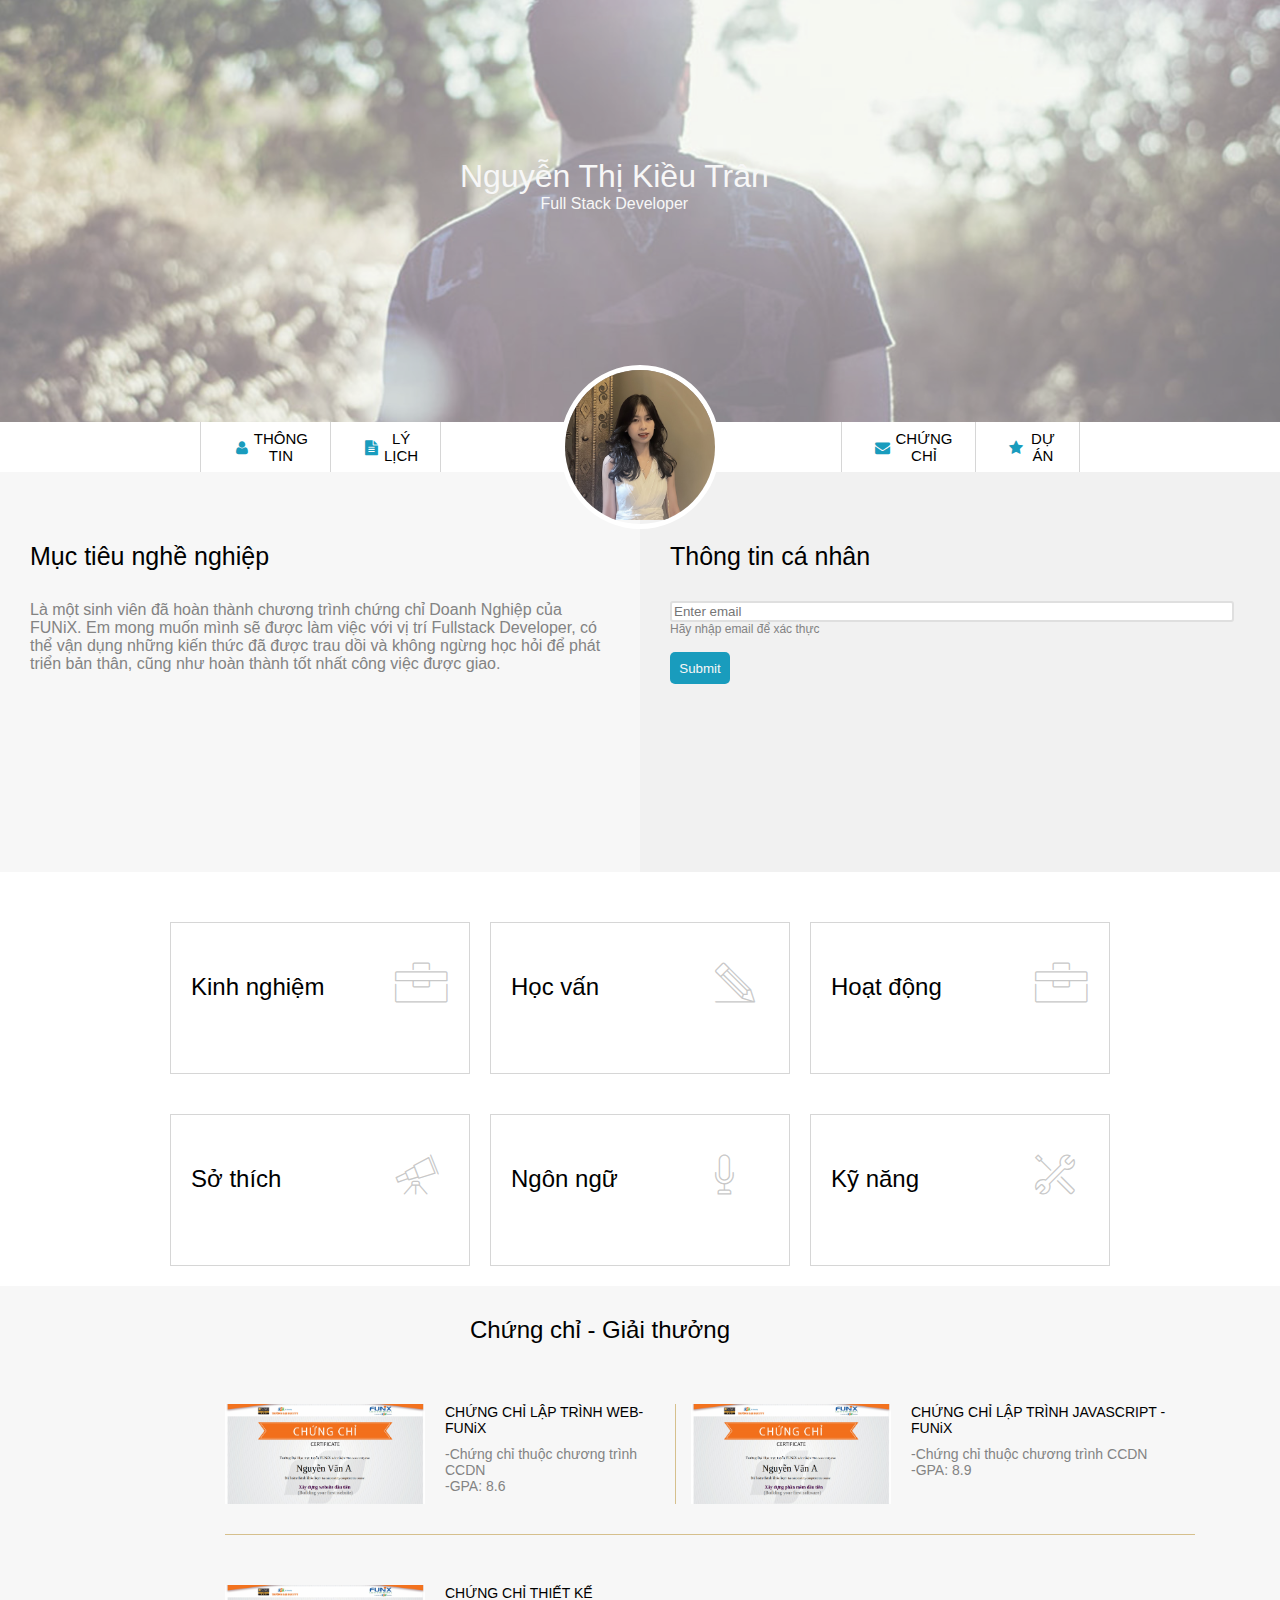
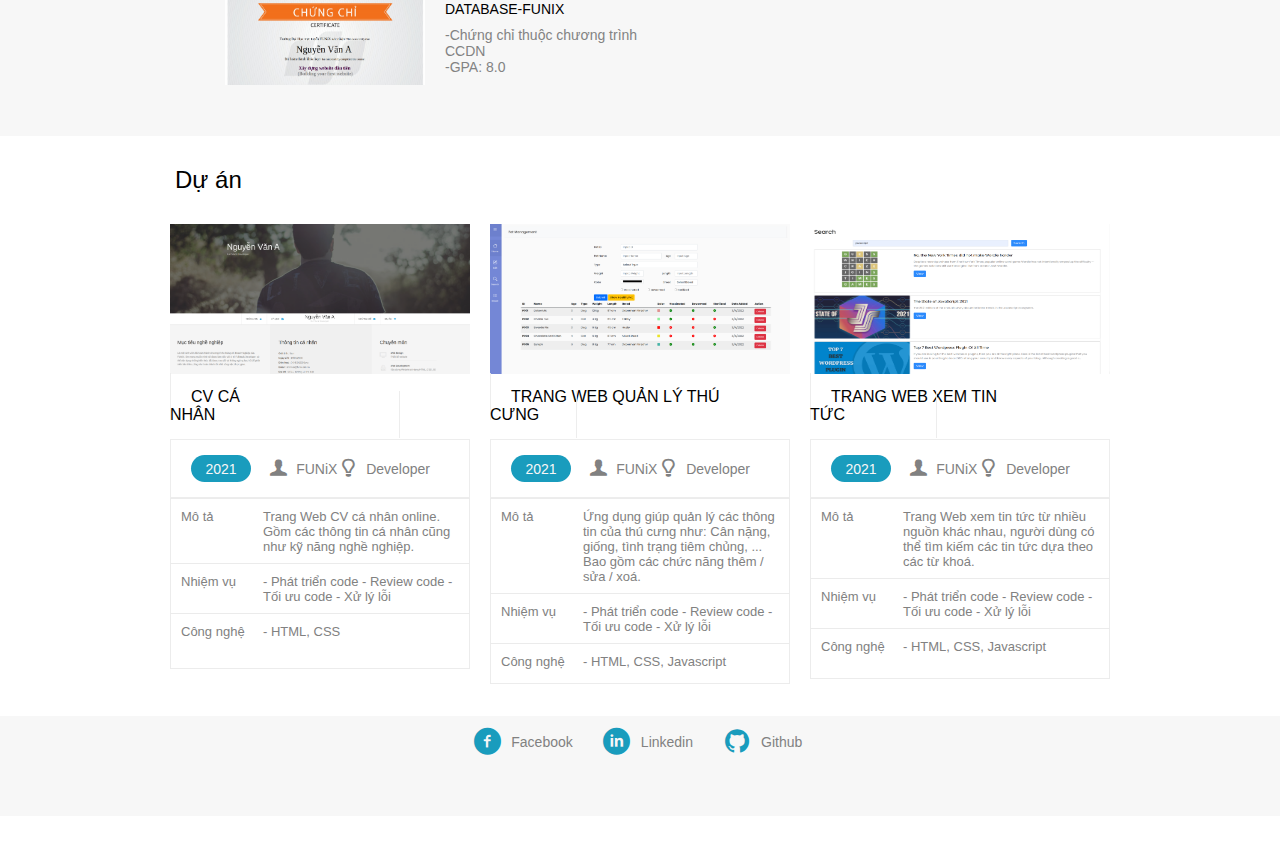
==== commit ed6e3d68: "Add files via upload" ====
--- a/index.html
+++ b/index.html
@@ -117,7 +117,7 @@
               <h1>Kinh nghiệm</h1>
               <i id="job-icon" class="ic-toolbox"></i>
             </span>
-            <button class="btn-more hidden" id="view">&#8711; VIEW MORE</button>
+            <button class="btn-more hidden" id="view">VIEW MORE</button>
           </div>
           <div class="job-content hidden">
             <div class="content">
@@ -158,9 +158,7 @@
               <h1>Học vấn</h1>
               <i id="job-icon" class="ic-pencil"></i>
             </span>
-            <button class="btn-more-1 hidden" id="view1">
-              &#8711; VIEW MORE
-            </button>
+            <button class="btn-more-1 hidden" id="view1">VIEW MORE</button>
           </div>
           <div class="job-content-1 hidden">
             <div class="content">
@@ -188,9 +186,7 @@
               <h1>Hoạt động</h1>
               <i id="job-icon" class="ic-toolbox"></i>
             </span>
-            <button class="btn-more-2 hidden" id="view2">
-              &#8711; VIEW MORE
-            </button>
+            <button class="btn-more-2 hidden" id="view2">VIEW MORE</button>
           </div>
           <div class="job-content-2 hidden">
             <div class="content">
@@ -217,9 +213,7 @@
               <h1>Sở thích</h1>
               <i id="job-icon" class="ic-telescope"></i>
             </span>
-            <button class="btn-more-3 hidden" id="view3">
-              &#8711; VIEW MORE
-            </button>
+            <button class="btn-more-3 hidden" id="view3">VIEW MORE</button>
           </div>
           <div class="hobby hidden">
             <div class="hobby-detail">
@@ -247,9 +241,7 @@
               <h1>Ngôn ngữ</h1>
               <i id="job-icon" class="ic-mic"></i>
             </span>
-            <button class="btn-more-4 hidden" id="view4">
-              &#8711; VIEW MORE
-            </button>
+            <button class="btn-more-4 hidden" id="view4">VIEW MORE</button>
           </div>
           <div class="language hidden">
             <div class="job-lan">
@@ -273,9 +265,7 @@
               <h1>Kỹ năng</h1>
               <i id="job-icon" class="ic-tools-2"></i>
             </span>
-            <button class="btn-more-5 hidden" id="view5">
-              &#8711; VIEW MORE
-            </button>
+            <button class="btn-more-5 hidden" id="view5">VIEW MORE</button>
           </div>
           <div class="kynang hidden">
             <div class="job-kynang">
@@ -521,8 +511,10 @@
             <a href="#">Linkedin</a>
           </li>
           <li class="footer">
-            <a href="#"><i class="icon-github-circled"></i></a>
-            <a href="#">Github</a>
+            <a href="https://github.com/kieutran0710" target="_blank"
+              ><i class="icon-github-circled"></i
+            ></a>
+            <a href="https://github.com/kieutran0710" target="_blank">Github</a>
           </li>
         </ul>
       </div>
